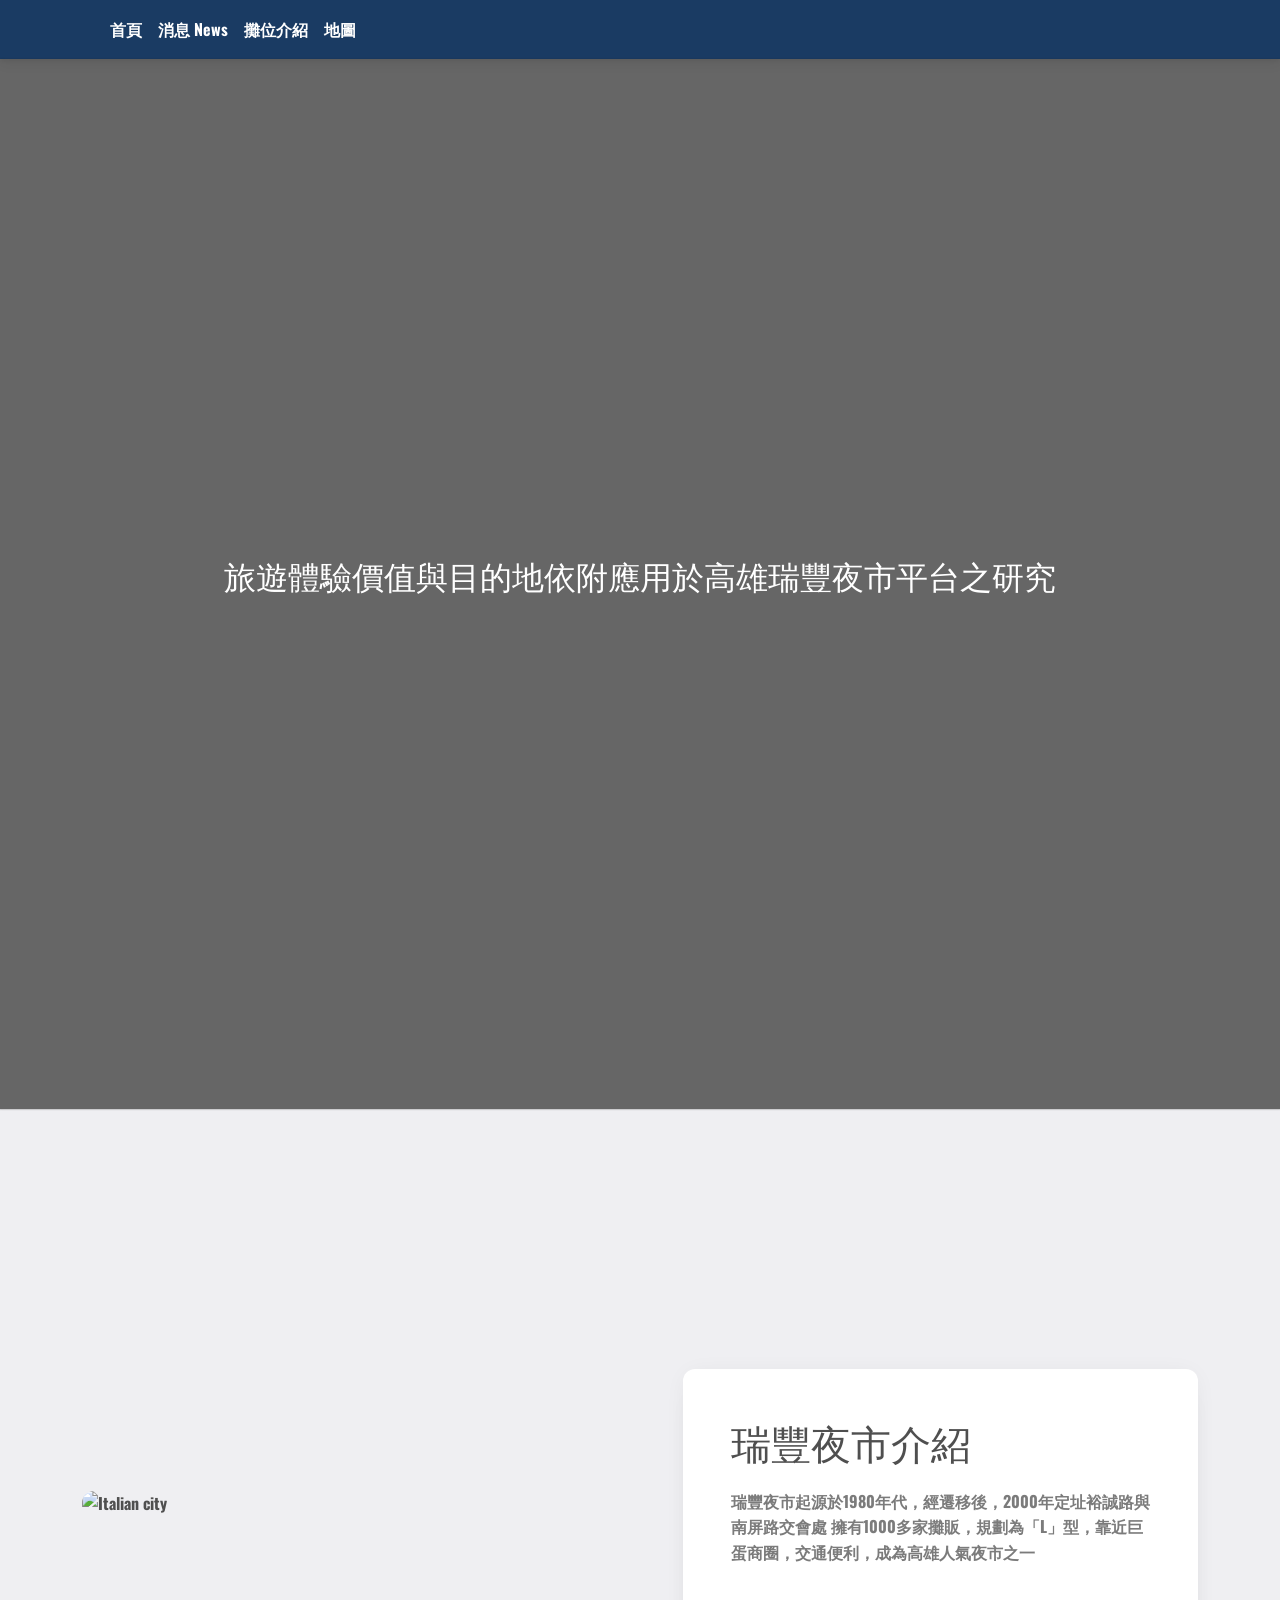
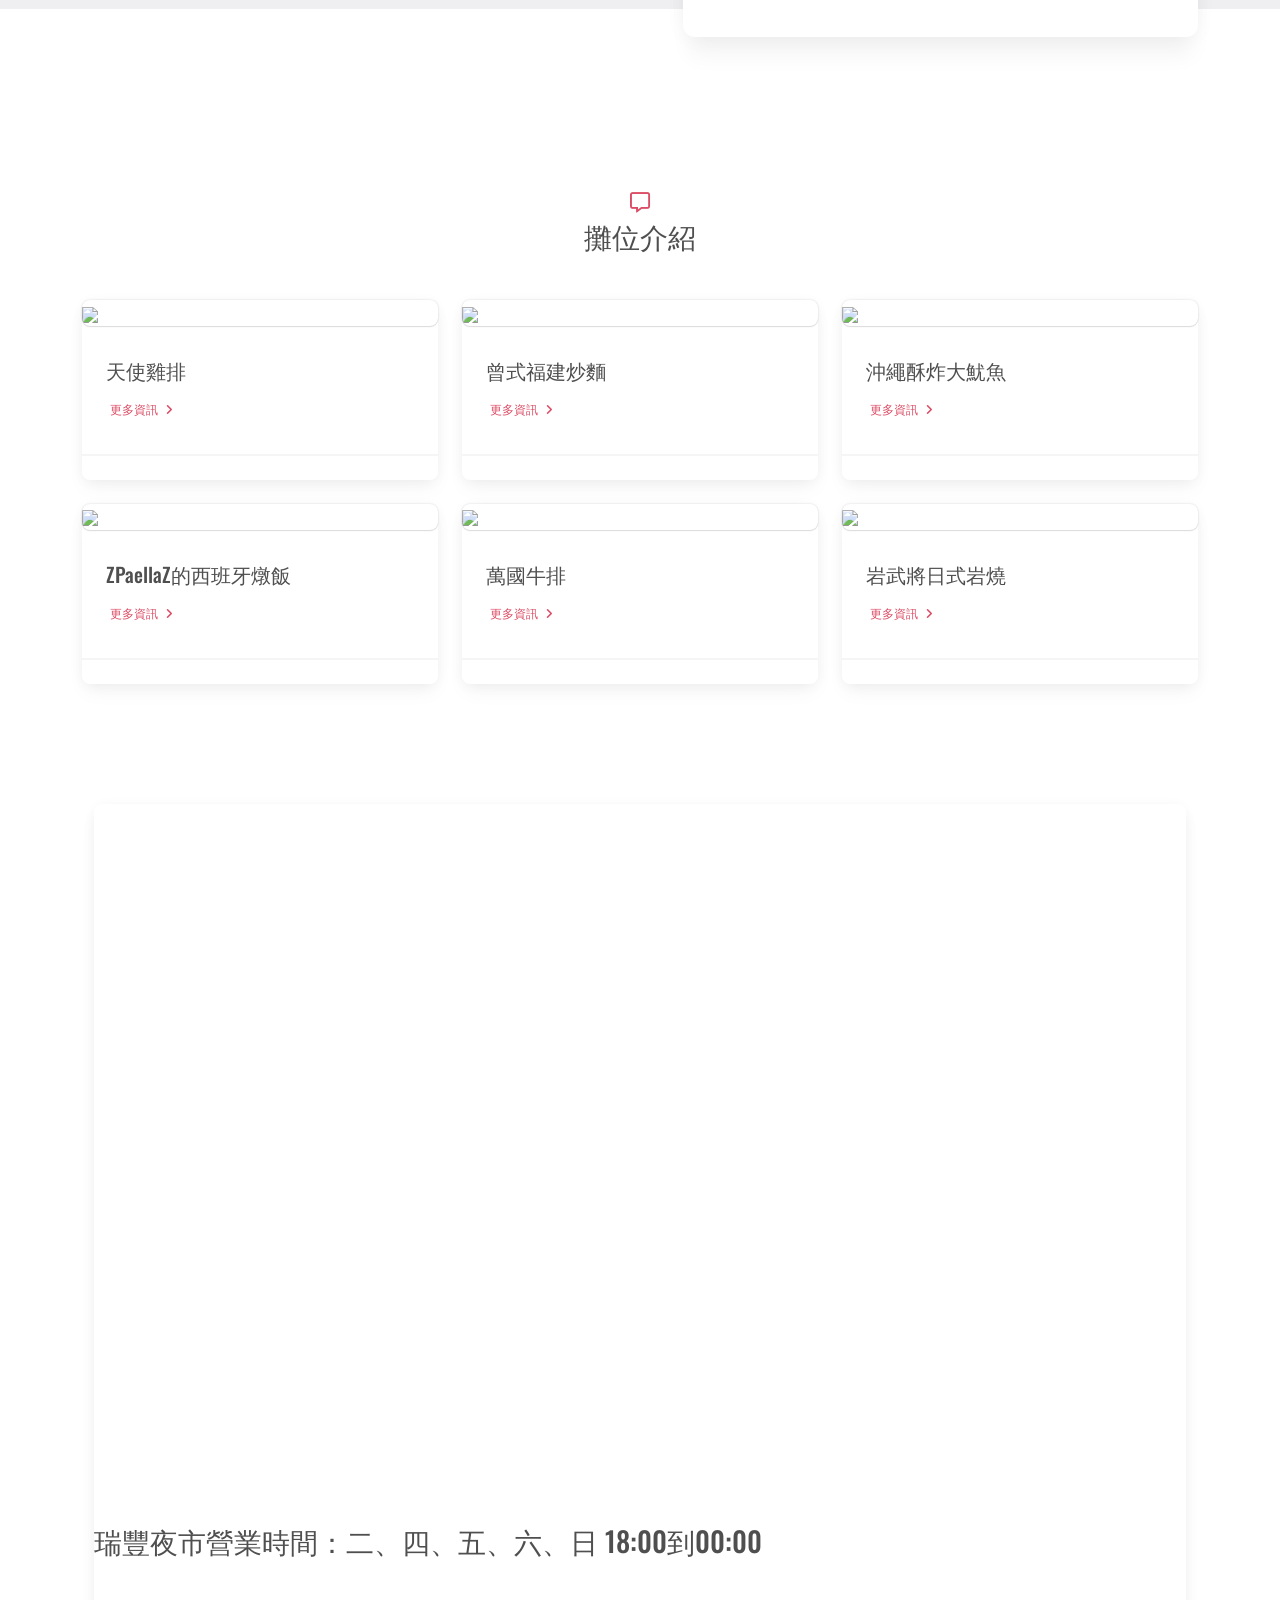
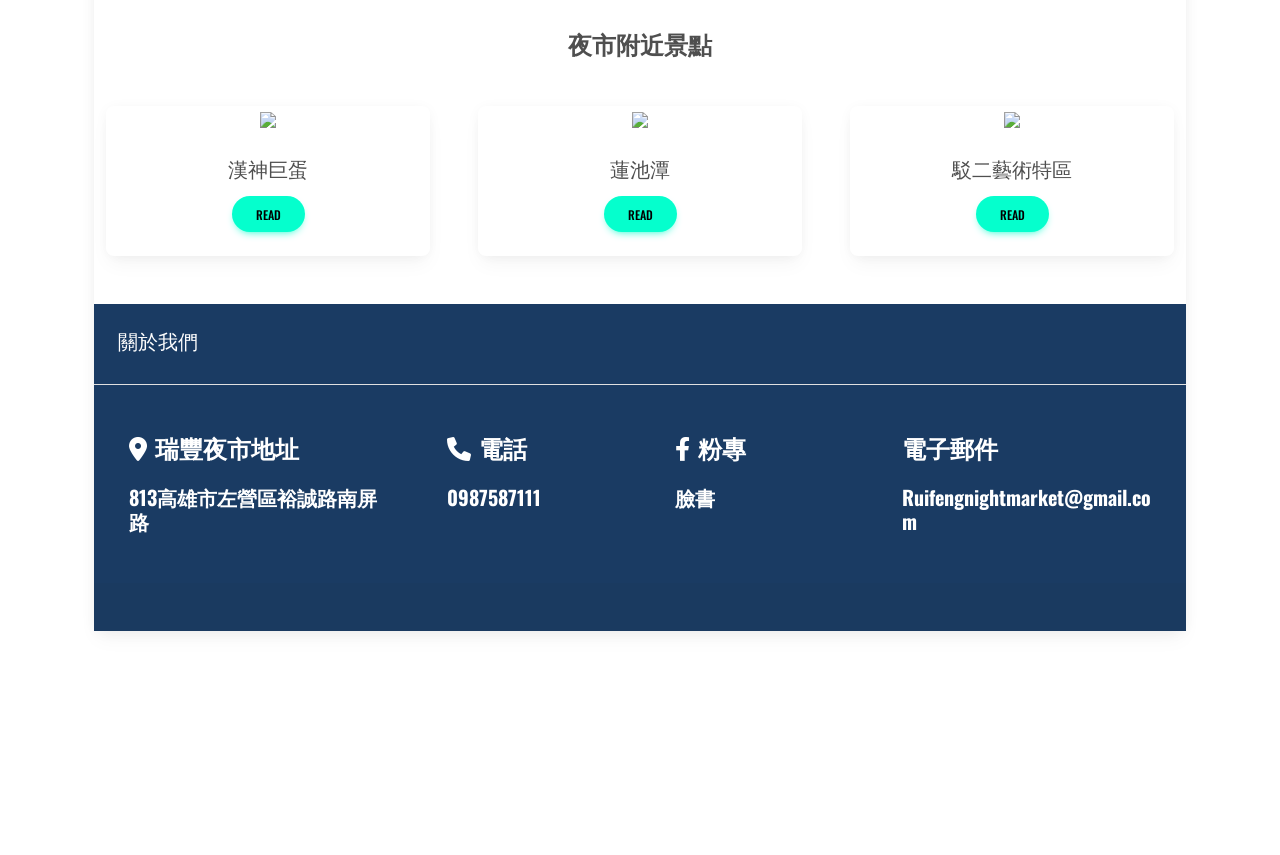
==== index.html @ 930f2837 "111" ====
<!DOCTYPE html>
<html lang="en">
  <head>
    <meta charset="UTF-8" />
    <meta name="viewport" content="width=device-width, initial-scale=1, shrink-to-fit=no" />
    <meta http-equiv="x-ua-compatible" content="ie=edge" />
    <title>Material Design for Bootstrap</title>
    <!-- MDB icon -->
    <link rel="icon" href="img/mdb-favicon.ico" type="image/x-icon" />
    <!-- Font Awesome -->
    <link
      rel="stylesheet"
      href="https://cdnjs.cloudflare.com/ajax/libs/font-awesome/6.0.0/css/all.min.css"
    />
    <!-- Google Fonts Roboto -->
    <link
      rel="stylesheet"
      href="https://fonts.googleapis.com/css2?family=Roboto:wght@300;400;500;700&display=swap"
    />
    <!-- MDB ESSENTIAL -->
    <link rel="stylesheet" href="src/mdb/scss/mdb.pro.css" />
    <!-- MDB PLUGINS -->
    <link rel="stylesheet" href="plugins/css/all.min.css" />

    <!-- 自訂義 -->
    <link rel="stylesheet" href="./css/style.css" />
    <!-- Custom styles -->
    <style>
      @import url('https://fonts.googleapis.com/css2?family=Lato:ital,wght@0,100;0,300;0,400;0,700;0,900;1,100;1,300;1,400;1,700;1,900&family=Oswald:wght@200..700&display=swap');



body{
          font-family: "Oswald", sans-serif;
           font-weight: 800;
}






    </style>
  </head>

<body>
<!-- Main Navigation -->
<header>
  <!-- Navbar -->
  <nav class="navbar navbar-expand-lg navbar-dark"
       style="background-color:lab(24.1% -0.88 -27.79);">
    <div class="container">

      <!-- Navbar brand -->
      <a class="navbar-brand text-white" target="_blank"
         href="https://mdbootstrap.com/docs/standard/">
        <img src="" height="16" alt="" loading="lazy"
             style="margin-top: -3px" />
      </a>

      <!-- Toggle button -->
      <button class="navbar-toggler" type="button"
              data-mdb-collapse-init
              data-mdb-target="#navbarExample01"
              aria-controls="navbarExample01"
              aria-expanded="false"
              aria-label="Toggle navigation">
        <i class="fas fa-bars text-white"></i>
      </button>

      <!-- Navbar content -->
      <div class="collapse navbar-collapse" id="navbarExample01">
        <ul class="navbar-nav me-auto mb-2 mb-lg-0">

          <li class="nav-item active">
            <a class="nav-link text-white" aria-current="page" href="#intro">
              首頁
            </a>
          </li>

          <li class="nav-item">
            <a class="nav-link text-white" href="02.html" target="_blank">
              消息 News
            </a>
          </li>

          <li class="nav-item">
            <a class="nav-link text-white" href="01.html" target="_blank">
              攤位介紹
            </a>
          </li>

          <li class="nav-item">
            <a class="nav-link text-white"
               href="https://www.google.com/maps?q=瑞豐夜市"
               target="_blank">
              地圖
            </a>
          </li>

        </ul>
      </div>
    </div>
  </nav>
</header>



    <!-- Background image -->
    <div id="intro" class="bg-image shadow-1-strong" style="
                background-image: url(https://mydelicious.com.tw/wp-content/uploads/2024/03/PXL_20240308_092742496.MP_.jpg);
                height: 1050px;
                ">
      <div class="mask text-white" style="background-color: rgba(0, 0, 0, 0.6)">
        <div class="
                    container
                    d-flex
                    align-items-center
                    justify-content-center
                    text-center
                    h-100
                    ">
          <div class="text-white">
            <h2 class="mb-3">旅遊體驗價值與目的地依附應用於高雄瑞豐夜市平台之研究</h>
          </div>
        </div>
      </div>
    </div>
    <!-- Background image -->
  </header>
  <!--Main Navigation-->


  <!--Section: Design Block-->
  <section class="mb-8">
    <style>
      .cascading-left {
        margin-left: -50px;
      }

      @media (max-width: 991.98px) {
        .cascading-left {
          margin-left: 0;
        }
      }

      .custom-height {
        height: 500px;
      }

      @media (max-width: 500px) {
        .custom-height {
          height: 650px;
        }
      }

      .custom-mt {
        margin-top: -240px;
      }

      @media (max-width: 500px) {
        .custom-mt {
          margin-top: -420px;
        }
      }
    </style>
    <div class="custom-height" style="background-color: #efeff2;">

    </div>
    <div class="container custom-mt">
      <div class="row g-0 align-items-center">
        <div class="col-lg-7 mb-4 mb-lg-0">
          <img src="https://i.epochtimes.com/assets/uploads/2022/01/id13536586-536099-450x300.jpg" class="w-100 rounded-6" alt="Italian city" />
        </div>
        <div class="col-lg-5">
          <div class="card cascading-left rounded-6 shadow-5">
            <div class="card-body px-4 p-4 p-md-5 p-lg-4 p-xl-5">
              <h1 class="mb-4">瑞豐夜市介紹</h1>
              <p class="text-muted mb-4">瑞豐夜市起源於1980年代，經遷移後，2000年定址裕誠路與南屏路交會處
                擁有1000多家攤販，規劃為「L」型，靠近巨蛋商圈，交通便利，成為高雄人氣夜市之一 <span class="d-none d-xl-inline"></span></p>
















































    </section>

    <div class="container pt-5">

      <section class="mt-4 mb-4">

        <div class="text-center">
          <i class="far fa-comment-alt fa-lg mb-3 text-danger"></i>
          <h3 class="mb-5">攤位介紹</h3>
        </div>

        <div class="row">
          <div class="col-md-12 col-lg-4 mb-4">
            <div class="card">
              <div class="bg-image hover-zoom shadow-1-strong rounded-5">
                <img src="https://iam.marieclaire.com.tw/m800c533h100b0webp100/assets/mc/202509/68D6C5E86FB1D1758905832.png" class="img-fluid" />
                <a href="#!">
                  <div class="mask" style="background-color: rgba(251, 251, 251, 0.15)"></div>
                </a>
              </div>
              <div class="card-body">
                <h5 class="card-title pt-2">天使雞排</h5>
                <a href="#!" class="btn btn-link link-danger mb-1 px-1" data-mdb-ripple-init>更多資訊<i
                    class="fas fa-angle-right ms-2"></i></a>
              </div>
              <div class="card-footer text-muted"></div>
            </div>
          </div>
          <div class="col-md-6 col-lg-4 mb-4">
            <div class="card">
              <div class="bg-image hover-zoom shadow-1-strong rounded-5">
                <img src="https://images.vocus.cc/52e21301-4e1d-4f60-b6b2-8f98913340b8.jpg" class="img-fluid" />
                <a href="#!">
                  <div class="mask" style="background-color: rgba(251, 251, 251, 0.15)"></div>
                </a>
              </div>
              <div class="card-body">
                <h5 class="card-title pt-2">曾式福建炒麵</h5>
                <a href="#!" class="btn btn-link link-danger mb-1 px-1" data-mdb-ripple-init>更多資訊<i
                    class="fas fa-angle-right ms-2"></i></a>
              </div>
              <div class="card-footer text-muted"></div>
            </div>
          </div>
          <div class="col-md-6 col-lg-4 mb-4">
            <div class="card">
              <div class="bg-image hover-zoom shadow-1-strong rounded-5">
                <img src="https://iam.marieclaire.com.tw/m800c533h100b0webp100/assets/mc/202509/68D6C66D177BB1758905965.png" class="img-fluid" />
                <a href="#!">
                  <div class="mask" style="background-color: rgba(251, 251, 251, 0.15)"></div>
                </a>
              </div>
              <div class="card-body">
                <h5 class="card-title pt-2">沖繩酥炸大魷魚</h5>
                <a href="#!" class="btn btn-link link-danger mb-1 px-1" data-mdb-ripple-init>更多資訊<i
                    class="fas fa-angle-right ms-2"></i></a>
              </div>
              <div class="card-footer text-muted"></div>
            </div>
          </div>
        </div>

        <div class="row">
          <div class="col-md-12 col-lg-4 mb-4">
            <div class="card">
              <div class="bg-image hover-zoom shadow-1-strong rounded-5">
                <img src="https://bobbyfun.tw/wp-content/uploads/pixnet/99ef028fe99df3ee64bad0f3f2750603.jpg" class="img-fluid" />
                <a href="#!">
                  <div class="mask" style="background-color: rgba(251, 251, 251, 0.15)"></div>
                </a>
              </div>
              <div class="card-body">
                <h5 class="card-title pt-2">ZPaellaZ的西班牙燉飯</h5>
                <a href="#!" class="btn btn-link link-danger mb-1 px-1" data-mdb-ripple-init>更多資訊<i
                    class="fas fa-angle-right ms-2"></i></a>
              </div>
              <div class="card-footer text-muted"></div>
            </div>
          </div>
          <div class="col-md-6 col-lg-4 mb-4">
            <div class="card">
              <div class="bg-image hover-zoom shadow-1-strong rounded-5">
                <img src="https://www.daisyyohoho.com/wp-content/uploads/2021/03/refongpart2-9.jpg" class="img-fluid" />
                <a href="#!">
                  <div class="mask" style="background-color: rgba(251, 251, 251, 0.15)"></div>
                </a>
              </div>
              <div class="card-body">
                <h5 class="card-title pt-2">萬國牛排</h5>
                <a href="#!" class="btn btn-link link-danger mb-1 px-1" data-mdb-ripple-init>更多資訊<i
                    class="fas fa-angle-right ms-2"></i></a>
              </div>
              <div class="card-footer text-muted"></div>
            </div>
          </div>
          <div class="col-md-6 col-lg-4 mb-4">
            <div class="card">
              <div class="bg-image hover-zoom shadow-1-strong rounded-5">
                <img src="https://bobbyfun.tw/wp-content/uploads/pixnet/c8d81416d482cc57140de3197b6ccaf5.jpg" class="img-fluid" />
                <a href="#!">
                  <div class="mask" style="background-color: rgba(251, 251, 251, 0.15)"></div>
                </a>
              </div>
              <div class="card-body">
                <h5 class="card-title pt-2">岩武將日式岩燒</h5>
                <a href="#!" class="btn btn-link link-danger mb-1 px-1" data-mdb-ripple-init>更多資訊<i
                    class="fas fa-angle-right ms-2"></i></a>
              </div>
              <div class="card-footer text-muted"></div>
            </div>
          </div>
        </div>








<!-- 定位 -->

<div class="container my-5 py-5">

  <section class="mb-10">
    <style>
      /* 地圖高度改成專業版 */
      .map-container-2 {
        height: 80vh;
      }

      .map-container-2 iframe {
        width: 100%;
        height: 100%;
        border: 0;
      }

      .rounded-t-5 {
        border-radius: 0.5rem;
      }
    </style>

    <div class="card mb-3">
      <div class="row g-0">

        <!-- 地圖改成整排 -->
        <div class="col-12">
          <div class="map-container-2">
            <iframe src="https://maps.google.com/maps?q=22.66625,120.29937&t=&z=17&ie=UTF8&iwloc=&output=embed"
              allowfullscreen>
            </iframe>
          </div>
        </div>

        <!-- 下方資訊 -->





      <h3 class="mb-4">瑞豐夜市營業時間：二、四、五、六、日 18:00到00:00</h3>


<!-- 定位 -->


















  <!--Main layout-->
<main class="my-5">
  <div class="container">
    <!--Section: Posts-->
    <section class="text-center">
      <h4 class="mb-5"><strong>夜市附近景點</strong></h4>


      <div class="row g-4 g-lg-5">
        <div class="col-lg-4 col-md-12">
          <div class="card">
            <div
                 class="bg-image hover-overlay" data-mdb-ripple-init
                 data-mdb-ripple-color="light"
                 >
              <img
                   src="https://cdn-ckfinder.leju.com.tw/files/%E9%91%AB%E5%B7%A8%E8%9B%8B2-591-%E4%B8%8A%E6%9E%B6-210208_%E7%92%B0%E8%A6%96%E5%9C%96-1.jpg"
                   class="img-fluid"
                   />
              <a href="#!">
                <div
                     class="mask"
                     style="background-color: rgba(251, 251, 251, 0.15)"
                     ></div>
              </a>
            </div>
            <div class="card-body">
              <h5 class="card-title">漢神巨蛋</h5>
              <p class="card-text">

              </p>
              <a href="#!" class="btn btn-primary btn-rounded" data-mdb-ripple-init>Read</a>
            </div>
          </div>
        </div>

        <div class="col-lg-4 col-md-6">
          <div class="card">
            <div
                 class="bg-image hover-overlay" data-mdb-ripple-init
                 data-mdb-ripple-color="light"
                 >
              <img
                   src="https://upload.wikimedia.org/wikipedia/commons/8/83/Lotus_Pond%2C_Kaohsiung.jpg"
                   class="img-fluid"
                   />
              <a href="#!">
                <div
                     class="mask"
                     style="background-color: rgba(251, 251, 251, 0.15)"
                     ></div>
              </a>
            </div>
            <div class="card-body">
              <h5 class="card-title">蓮池潭</h5>
              <p class="card-text">

              </p>
              <a href="#!" class="btn btn-primary btn-rounded" data-mdb-ripple-init>Read</a>
            </div>
          </div>
        </div>

        <div class="col-lg-4 col-md-6">
          <div class="card">
            <div
                 class="bg-image hover-overlay" data-mdb-ripple-init
                 data-mdb-ripple-color="light"
                 >
              <img
                   src="https://khh.travel/content/images/Attractions/55815/640x480_attractions-image-pc5_5sgz1ukobpnm-phu0a.jpg"
                   class="img-fluid"
                   />
              <a href="#!">
                <div
                     class="mask"
                     style="background-color: rgba(251, 251, 251, 0.15)"
                     ></div>
              </a>
            </div>
            <div class="card-body">
              <h5 class="card-title">駁二藝術特區</h5>
              <p class="card-text">

              </p>
              <a href="#!" class="btn btn-primary btn-rounded" data-mdb-ripple-init>Read</a>
            </div>
          </div>

      </div>
    </section>
    <!--Section: Posts-->
  </div>
</main>
<!--Main layout-->


















  <!-- Footer -->
  <footer class="text-center text-lg-start text-muted" style="background-color: lab(24.1% -0.88 -27.79)">
    <!-- Section: Social media -->
    <section class="
                    d-flex
                    justify-content-center justify-content-lg-between
                    p-4
                    border-bottom
                    container
                    ">
      <!-- Left -->
      <div class="text-white me-5 d-none d-lg-block">
        <span><h5>關於我們</h5></span>
      </div>
      <!-- Left -->

      <!-- Right -->

      <!-- Right -->
    </section>
    <!-- Section: Social media -->

    <!-- Section: Links  -->
    <section class="">
      <div class="container text-center text-md-start mt-5">
        <!-- Grid row -->
        <div class="row mt-3">
          <!-- Grid column -->
          <div class="col-md-3 col-lg-4 col-xl-3 mx-auto mb-4">
            <!-- Content -->
            <h4 class="text-white fw-bold mb-4">
              <i class="fas fa-location-dot me-2"></i>瑞豐夜市地址
            </h4>
           <h5 class="text-white fw-bold mb-4">813高雄市左營區裕誠路南屏路</h5>
          </div>
          <!-- Grid column -->

          <!-- Grid column -->
          <div class="col-md-2 col-lg-2 col-xl-2 mx-auto mb-4">
            <!-- Links -->
            <h4 class="text-white fw-bold mb-4">
              <i class="fas fa-phone me-2"></i>電話</h4>
              <h5 class="text-white fw-bold mb-4">0987587111</h5>

          </div>
          <!-- Grid column -->

          <!-- Grid column -->
          <div class="col-md-3 col-lg-2 col-xl-2 mx-auto mb-4">
            <!-- Links -->
            <h4 class="text-white fw-bold mb-4">
              <i class="fab fa-facebook-f me-2"></i>粉專</h4>
            <div>
              <a href="https://www.facebook.com/rfoodie2.0" class="me-4 text-white">
              <h5 class="text-white fw-bold mb-4">臉書</h5>
              </a>
            </div>

          </div>
          <!-- Grid column -->

          <!-- Grid column -->
          <div class="col-md-4 col-lg-3 col-xl-3 mx-auto mb-md-0 mb-4">
            <!-- Links -->
            <h4 class="text-white fw-bold mb-4">電子郵件</h4>
            <h5 class="text-white fw-bold mb-4">Ruifengnightmarket@gmail.com</h5>
          </div>
          <!-- Grid column -->
        </div>
        <!-- Grid row -->
      </div>
    </section>
    <!-- Section: Links  -->

    <!-- Copyright -->
    <div class="text-center p-4" style="background-color: hsla(0, 0%, 17%, 0.04)">

      <a class="text-reset fw-bold" href="https://mdbootstrap.com/"></a>
    </div>
    <!-- Copyright -->
  </footer>
  <!-- Footer -->






































































































































































</body>
  <!-- MDB ESSENTIAL -->
  <script type="text/javascript" src="js/mdb.umd.min.js"></script>
  <!-- MDB PLUGINS -->
  <script type="text/javascript" src="plugins/js/all.min.js"></script>
  <!-- Custom scripts -->
  <script type="text/javascript"></script>
</html>
---- plugins/css/all.min.css ----
.calendar{--mdb-calendar-btn-tools-color: var(--mdb-body-color);--mdb-calendar-hover-btn-tools-color: var(--mdb-highlight-bg-color);--mdb-calendar-disabled-day-number-color: rgba(var(--mdb-body-color-rgb), 0.5);--mdb-calendar-current-day-bg: #3b71ca;--mdb-calendar-current-day-color: #fff;--mdb-calendar-short-event-color: var(--mdb-body-color);--mdb-calendar-table-list-heading-bg: var(--mdb-secondary-bg);--mdb-calendar-table-border-color: var(--mdb-border-color);--mdb-calendar-hover-table-cell-bg: var(--mdb-highlight-bg-color);font-size:.9rem}.calendar .calendar-tools{display:flex;justify-content:space-between;margin-bottom:20px}.calendar .calendar-tools .calendar-heading{font-size:1.4rem;font-weight:bold}@media(max-width: 992px){.calendar .calendar-tools{flex-direction:column}.calendar .calendar-tools .calendar-heading{text-align:center;order:-1}.calendar .calendar-tools>.btn-group{transform:scale(0.9)}}.calendar .calendar-tools .select-wrapper{width:100px;margin-right:20px}.calendar .calendar-tools .btn-link{color:var(--mdb-calendar-btn-tools-color)}.calendar .calendar-tools .btn-link:hover{background-color:var(--mdb-calendar-hover-btn-tools-color)}.calendar table{table-layout:fixed;border-collapse:separate;border-spacing:0;border-radius:4px;width:100%;border:1px solid var(--mdb-calendar-table-border-color)}.calendar table th{text-align:center;border-bottom:1px solid var(--mdb-calendar-table-border-color);border-right:1px solid var(--mdb-calendar-table-border-color);font-weight:500}.calendar table th .day-field{width:30px;height:30px;display:flex;justify-content:center;align-items:center;margin:8px auto;border-radius:50%;font-size:1.3rem}.calendar table th.today .day-field{color:var(--mdb-calendar-current-day-color);background-color:var(--mdb-calendar-current-day-bg)}.calendar table .long-event-row{height:100px}.calendar table td{position:relative;vertical-align:top;border-bottom:1px solid var(--mdb-calendar-table-border-color);border-right:1px solid var(--mdb-calendar-table-border-color)}.calendar table td:hover,.calendar table td:active,.calendar table td.active{background-color:var(--mdb-calendar-hover-table-cell-bg)}.calendar table td.dragenter{border:2px dashed #000}.calendar table td.disabled .day-field-wrapper .day-field{color:var(--mdb-calendar-disabled-day-number-color)}.calendar table td .day-field-wrapper{position:absolute;display:flex;justify-content:center;left:0;top:5px;width:100%;pointer-events:none}.calendar table td .day-field-wrapper .day-field{width:20px;height:20px;display:flex;justify-content:center;align-items:center;border-radius:50%;font-size:.7rem}.calendar table td .day-field-wrapper .day-field::selection{background-color:rgba(0,0,0,0)}.calendar table td.today .day-field-wrapper .day-field{color:var(--mdb-calendar-current-day-color);background-color:var(--mdb-calendar-current-day-bg)}.calendar table tr:last-child>td,.calendar table tr:last-child>th.hour-field{border-bottom:none}.calendar table tr th:last-child,.calendar table tr td:last-child{border-right:none}.calendar table.month td{padding-top:30px;height:100px}.calendar table.week .weekday-field{padding-top:5px}.calendar table.week .day-field{margin:5px auto;margin-top:0}.calendar table.list th{text-align:left;padding:5px 10px;background-color:var(--mdb-calendar-table-list-heading-bg)}.calendar table.list td{padding:5px 10px;cursor:pointer}.calendar table.list td.td-readonly{cursor:default}.calendar table.list td.td-blur{opacity:.5}.calendar table .events-wrapper{display:flex;flex-wrap:wrap;width:calc(100% + 3px);margin-left:-1px}.calendar table .event{padding:1px 5px;background-color:#cfe0fc;color:#0a47a9;font-size:.7rem;font-weight:700;width:100%;margin-bottom:2px;margin-left:4px;white-space:nowrap;text-overflow:ellipsis;overflow:hidden;border-top-left-radius:4px;border-bottom-left-radius:4px;cursor:pointer;transition:opacity .2s}.calendar table .event.event-readonly{cursor:default}.calendar table .event.event-blur{opacity:.5}.calendar table .event.event-long{margin-left:0;border-radius:0}.calendar table .event.event-end{margin-right:5px;border-top-right-radius:4px;border-bottom-right-radius:4px}.calendar table .event::selection{background-color:rgba(0,0,0,0)}.calendar table .event.event-short{background-color:rgba(0,0,0,0);color:var(--mdb-calendar-short-event-color)}.calendar table .event.active{opacity:.6}.calendar table .event.dragging{opacity:.1}.calendar table .event .event-circle{pointer-events:none}.calendar table .fake-event{padding:1px 5px;font-size:.7rem;width:100%;margin-bottom:2px;visibility:hidden}.calendar table .hour-field{font-weight:400}.calendar table .hour-field::selection{background-color:rgba(0,0,0,0)}.color-dropdown-menu{min-width:auto;width:92px}.color-dropdown-menu.show,.color-dropdown-menu.animation{display:flex;flex-wrap:wrap}.color-dropdown-menu>li i{pointer-events:none}.color-dropdown-menu>li:first-child,.color-dropdown-menu>li:first-child .dropdown-item{border-radius:0;border-top-left-radius:.5rem}.color-dropdown-menu>li:nth-child(2) .dropdown-item{border-radius:0;border-top-right-radius:.5rem !important}.color-dropdown-menu>li:nth-last-child(1) .dropdown-item{border-radius:0;border-bottom-left-radius:.5rem !important}.was-validated .form-outline .form-control.calendar-invalid-input{margin-bottom:0;border-color:#00b74a}.was-validated .form-outline .form-control.calendar-invalid-input~.form-notch .form-notch-leading,.was-validated .form-outline .form-control.calendar-invalid-input~.form-notch .form-notch-middle,.was-validated .form-outline .form-control.calendar-invalid-input~.form-notch .form-notch-trailing{border-color:#00b74a}.was-validated .form-outline .form-control.calendar-invalid-input~.form-label{color:#00b74a}.was-validated .form-outline .form-control.calendar-invalid-input{margin-bottom:0;border-color:#f93154}.was-validated .form-outline .form-control.calendar-invalid-input~.form-notch .form-notch-leading,.was-validated .form-outline .form-control.calendar-invalid-input~.form-notch .form-notch-middle,.was-validated .form-outline .form-control.calendar-invalid-input~.form-notch .form-notch-trailing{border-color:#f93154}.was-validated .form-outline .form-control.calendar-invalid-input~.form-label{color:#f93154}/*# sourceMappingURL=calendar.min.css.map */
.captcha iframe{color-scheme:none}/*# sourceMappingURL=captcha.min.css.map */
.color-picker{--mdb-color-picker-btn-color: var(--mdb-body-color);--mdb-color-picker-btn-hover-bg: var(--mdb-highlight-bg-color);--mdb-color-picker-box-shadow-color-rgb: var(--mdb-box-shadow-color-rgb)}.color-picker .color-picker-color-dot-wrapper{background:repeating-conic-gradient(#e0e0e0 0deg 25%, white 0deg 50%);background-size:.9rem .9rem;border-radius:100%;height:2rem;width:2rem}.color-picker .color-picker-color-dot{display:inline-table;border-radius:100%;height:inherit;width:inherit}.color-picker .color-picker-canvas-dot{height:1rem;width:1rem;position:absolute;background:rgba(0,0,0,0);border-radius:100%;box-shadow:0 0 0 2px #fff,inset 0 0 0 1px rgba(var(--mdb-color-picker-box-shadow-color-rgb), 0.4);user-select:none;pointer-events:none}.color-picker .color-picker-canvas-wrapper{position:relative;background:repeating-conic-gradient(#e0e0e0 0deg 25%, white 0deg 50%);background-size:.9rem .9rem}.color-picker .color-picker-canvas-wrapper canvas{display:block}.color-picker .color-picker-swatches .color-picker-swatches-color{height:20px;width:100%;border-radius:.2rem;cursor:pointer}.color-picker .color-picker-swatches{overflow-y:auto;overflow-x:hidden}.color-picker #hueRange::-webkit-slider-runnable-track{background:linear-gradient(90deg, red, #ff0 16.66%, #0f0 33.33%, #0ff 50%, #00f 66.66%, #f0f 83.33%, red)}.color-picker #hueRange::-moz-range-track{background:linear-gradient(90deg, red, #ff0 16.66%, #0f0 33.33%, #0ff 50%, #00f 66.66%, #f0f 83.33%, red)}.color-picker #alphaRange::-webkit-slider-runnable-track{background:var(--track-background, #ddd)}.color-picker #alphaRange::-moz-range-track{background:var(--track-background, #ddd)}.color-picker .color-picker-range-alpha{height:.25rem;background:repeating-conic-gradient(#e0e0e0 0deg 25%, white 0deg 50%);background-size:.2rem .2rem}.color-picker .color-picker-range-alpha input{position:relative;top:-10px}.color-picker .color-picker-color-inputs-wrapper input{padding-left:.24rem;padding-right:.24rem;background-color:cmyk(0%, 51%, 51%, 34%)}.color-picker .color-picker-next-format-button,.color-picker .color-picker-previous-format-button,.color-picker .color-picker-copy-button{color:var(--mdb-color-picker-btn-color)}.color-picker .color-picker-next-format-button:hover,.color-picker .color-picker-previous-format-button:hover,.color-picker .color-picker-copy-button:hover{background-color:var(--mdb-color-picker-btn-hover-bg)}/*# sourceMappingURL=color-picker.min.css.map */
.countdown{font-size:4rem;line-height:1;display:flex;align-content:flex-start}.countdown-horizontal{flex-direction:row;justify-content:center}.countdown-vertical{flex-direction:column;justify-content:flex-start;align-items:flex-start}.countdown-unit{display:flex;padding-left:.5rem;width:100%}.countdown-unit-horizontal{flex-direction:row;justify-content:start;align-items:center}.countdown-unit-vertical{flex-direction:column;justify-content:start;align-items:center}.countdown-unit-vertical>span[data-mdb-countdown-label]{font-size:1rem;text-transform:capitalize;width:100%;text-align:center;padding:5px}.countdown-unit-separator{line-height:.9;padding-left:.5rem}/*# sourceMappingURL=countdown.min.css.map */
.sortable-slide-animation{transition:transform .2s}.sortable-item-dragging{pointer-events:none}.cursor-drag{cursor:move}.draggable-element{user-select:none;transition:box-shadow .5s;position:relative}.draggable-cursor-grab{cursor:grab}.dragging{cursor:move;position:relative;z-index:9000 !important}.draggable-disabled{cursor:default}.draggable-return-animate{transition:transform .35s;position:relative;z-index:9000 !important}/*# sourceMappingURL=drag-and-drop.min.css.map */
.ecommerce-gallery .lightbox{position:relative;overflow:hidden}.ecommerce-gallery .lightbox img{height:450px;object-fit:contain}@media(max-width: 768px){.ecommerce-gallery .lightbox img{height:150px}}.ecommerce-gallery .lightbox img.animating{position:absolute;left:0;top:0;z-index:-1;width:100%}.ecommerce-gallery img:not(.ecommerce-disabled):not(.ecommerce-gallery-main-img){cursor:zoom-in;border-bottom:2px solid rgba(0,0,0,0)}.ecommerce-gallery img:not(.ecommerce-disabled):not(.ecommerce-gallery-main-img).active{border-color:orange}.ecommerce-gallery .ecommerce-gallery-main-img{display:none;transition:all .3s;transform-origin:center center}.ecommerce-gallery .ecommerce-gallery-main-img.active{display:block;transition:none}@media(max-width: 768px){.ecommerce-gallery .multi-carousel:not(.vertical) .multi-carousel-inner .multi-carousel-item img{max-height:50px}}.ecommerce-gallery.vertical .lightbox{height:100%;display:flex;justify-content:center;align-items:center}.ecommerce-gallery.vertical .lightbox img{height:350px}@media(max-width: 768px){.ecommerce-gallery.vertical .lightbox img{height:100px}}@media(max-width: 768px){.ecommerce-gallery.vertical .multi-carousel.vertical{height:100px}}/*# sourceMappingURL=ecommerce-gallery.min.css.map */
.file-upload-wrapper{width:100%}.file-upload{position:relative;width:100%;min-height:200px}.file-upload:not(.has-error):hover .file-upload-mask{opacity:.06}.file-upload-input.has-multiple~.file-upload-previews .file-upload-preview:hover .file-upload-preview-details{opacity:1}.file-upload:hover .file-upload-input:not(.has-multiple)~.file-upload-previews .file-upload-preview-details{opacity:1}.file-upload.has-error:hover .file-upload-errors{opacity:1}.file-upload.has-error .file-upload-errors{display:flex}.file-upload.disabled{pointer-events:none}.file-upload.disabled .file-upload-message{opacity:.5;text-decoration:line-through}.file-upload-message{position:absolute;width:100%;height:100%;top:0;left:0;display:flex;justify-content:center;align-items:center;flex-direction:column}.file-upload-cloud-icon{font-size:2.2rem}.file-upload-main-error{font-weight:bold;margin:0}.file-upload-input{z-index:1;width:100%;height:100%;position:absolute;top:0;left:0;opacity:0;cursor:pointer}.file-upload-input.has-multiple{z-index:unset}.file-upload-mask{pointer-events:none;position:absolute;top:0;left:0;height:100%;width:100%;opacity:0;background-color:#000;transition:.2s all}.file-upload-errors{position:absolute;top:0;left:0;display:none;opacity:0;width:100%;height:100%;background:rgba(243,65,65,.8);justify-content:center;flex-direction:column;transition:.2s all}.file-upload-error{color:#fff}.file-upload-previews{display:flex;flex-wrap:wrap;width:100%;height:100%}.file-upload-preview{background-color:var(--mdb-body-bg);cursor:pointer;position:relative;flex-grow:1;flex-basis:0;min-width:25%;max-height:200px}.file-upload-render{width:100%;height:100%}.file-upload-file-icon{font-size:80px;top:50%;left:50%;-webkit-transform:translate(-50%, -50%);-ms-transform:translate(-50%, -50%);transform:translate(-50%, -50%);position:absolute;color:#777}.file-upload-extension{position:absolute;top:50%;left:50%;-webkit-transform:translate(-50%, -50%);-ms-transform:translate(-50%, -50%);transform:translate(-50%, -50%);margin-top:10px;text-transform:uppercase;font-weight:900;letter-spacing:-0.03em;font-size:1rem;color:#fff;width:42px;white-space:nowrap;overflow:hidden;-o-text-overflow:ellipsis;text-overflow:ellipsis}.file-upload-preview-img{width:100%;height:100%;object-fit:cover}.file-upload-preview-details{position:absolute;width:100%;height:100%;top:0;left:0;color:rgba(255,255,255,.959);background:rgba(0,0,0,.7);display:flex;justify-content:center;flex-direction:column;display:flex;opacity:0;transition:.2s all}.file-upload-remove-file-btn{position:absolute;right:15px;top:10px;z-index:3}.file-upload-details-container{height:100%;display:flex;align-items:center;justify-content:center}.file-uplod-preview-details-inner{width:100%;text-align:center}/*# sourceMappingURL=file-upload.min.css.map */
.mention-dropdown-container{--mdb-mention-dropdown-bg: var(--mdb-surface-bg);--mdb-mention-item-color: var(--mdb-surface-color);--mdb-mention-no-result-color: var(--mdb-surface-color);--mdb-mention-scrollbar-bg: var(--mdb-scrollbar-thumb-bg);--mdb-mention-item-state-bg: var(--mdb-highlight-bg-color);--mdb-mention-box-shadow-color-rgb: var(--mdb-box-shadow-color-rgb);z-index:1050}.mention-dropdown{overflow-y:auto;background-color:var(--mdb-mention-dropdown-bg);box-shadow:0 2px 5px 0 rgba(var(--mdb-mention-box-shadow-color-rgb), 0.16),0 2px 10px 0 rgba(var(--mdb-mention-box-shadow-color-rgb), 0.12);margin:0;max-width:100%;outline:0;position:relative;transform:scaleY(0.9);opacity:0;transition:all .3s}.mention-dropdown.open{transform:scaleY(1);opacity:1}.mention-dropdown::-webkit-scrollbar{width:4px;height:4px}.mention-dropdown::-webkit-scrollbar-button:start:decrement,.mention-dropdown::-webkit-scrollbar-button:end:increment{display:block;height:0;background-color:rgba(0,0,0,0)}.mention-dropdown::-webkit-scrollbar-track-piece{background-color:rgba(0,0,0,0);border-radius:0;border-bottom-right-radius:4px;border-bottom-left-radius:4px}.mention-dropdown::-webkit-scrollbar-thumb:vertical{height:50px;background-color:var(--mdb-mention-scrollbar-bg);border-radius:4px}.mention-items-list{list-style:none;margin:0;padding:0}.mention-item-container{width:100%}.mention-data-items{display:none}.mention-item{width:100%;height:35px;white-space:nowrap;text-overflow:ellipsis;overflow:hidden;cursor:pointer;display:flex;flex-direction:row;align-items:center;justify-content:space-between;color:var(--mdb-mention-item-color);padding-left:16px;padding-right:16px;font-size:1rem;font-weight:400;background-color:rgba(0,0,0,0);user-select:none}.mention-item:hover,.mention-item:focus,.mention-item.active{background-color:var(--mdb-mention-item-state-bg);cursor:pointer}.mention-item-image{width:30px;height:30px}.mention-no-results{min-height:35px;padding-left:16px;padding-right:16px;display:flex;align-items:center;color:var(--mdb-mention-no-result-color)}/*# sourceMappingURL=mention.min.css.map */
.multi-carousel{position:relative}.multi-carousel .multi-carousel-inner{position:relative;width:100%;overflow:hidden;white-space:nowrap;font-size:0}.multi-carousel .multi-carousel-inner .multi-carousel-item{display:inline-block;width:33.3%;font-size:16px;transition:all .3s ease-out;padding:0 3px}.multi-carousel .multi-carousel-inner .multi-carousel-item img{max-height:200px;object-fit:cover}.multi-carousel.vertical{height:350px}@media(max-width: 768px){.multi-carousel.vertical{height:150px}}.multi-carousel.vertical .multi-carousel-inner{height:100%}.multi-carousel.vertical .multi-carousel-inner .multi-carousel-item{width:100%;padding:2px 0}.multi-carousel.vertical .multi-carousel-inner img{max-height:none}.multi-carousel.vertical .carousel-control-prev{width:100%;height:15%}.multi-carousel.vertical .carousel-control-next{top:auto;width:100%;height:15%}.multi-carousel.vertical .carousel-control-prev span,.multi-carousel.vertical .carousel-control-next span{transform:rotate(90deg)}/*# sourceMappingURL=multi-carousel.min.css.map */
.onboarding-backdrop{position:absolute;display:block;z-index:1075;pointer-events:none}.popover{min-width:320px}.popover:focus{outline:none}/*# sourceMappingURL=onboarding.min.css.map */
.organization-chart-node{--mdb-organization-chart-lines-color: var(--mdb-border-color);border:1px solid var(--mdb-organization-chart-lines-color);padding:1rem;display:inline-block}.organization-chart-node p{margin:0;font-family:"Segoe UI" sans-serif}.organization-chart-node i{cursor:pointer}.organization-card{--mdb-card-bg: var(--mdb-surface-bg);--mdb-card-color: var(--mdb-surface-color);--mdb-card-cap-bg: #3b71ca;--mdb-card-cap-color: #fff;display:inline-block}.organization-card i{cursor:pointer}.organization-card img{width:3rem;border-radius:50%;margin-bottom:.5rem}.organization-chart-icon-clicked{transform:rotate(180deg)}.organization-chart-table{--mdb-organization-chart-lines-color: var(--mdb-border-color)}.organization-chart-table td{text-align:center;vertical-align:top;padding:0 .3rem}.organization-chart-line{height:20px;border-right:1px solid var(--mdb-organization-chart-lines-color);border-top:1px solid var(--mdb-organization-chart-lines-color)}.organization-chart-lines-top div{background:var(--mdb-organization-chart-lines-color);margin:0 auto;height:20px;width:1px;text-align:center}.organization-chart-hide{visibility:hidden}.organization-chart-hide .organization-chart-line{border-color:rgba(0,0,0,0)}/*# sourceMappingURL=organization-chart.min.css.map */
.parallax-slider>img{display:none;opacity:0;transform:scale(0);transition:opacity transform .2s linear}.parallax-slider{z-index:-1}/*# sourceMappingURL=parallax.min.css.map */
.scroll-status{position:sticky;z-index:1020;width:100%;background:#ccc}.scroll-status-progress{width:0}/*# sourceMappingURL=scroll-status.min.css.map */
.table-editor{--mdb-table-editor-color: var(--mdb-body-color);--mdb-table-editor-border-color: var(--mdb-border-color);--mdb-table-editor-striped-color: var(--mdb-body-color);--mdb-table-editor-accent-bg: rgba(var(--mdb-emphasis-color-rgb), 0.02);--mdb-table-editor-hover-color: var(--mdb-body-color);--mdb-table-editor-hover-bg: rgba(var(--mdb-emphasis-color-rgb), 0.025);--mdb-table-editor-muted-color: rgba(var(--mdb-emphasis-color-rgb), 0.55);--mdb-table-editor-active-color: rgba(var(--mdb-emphasis-color-rgb), 0.1);font-size:.9rem;color:var(--mdb-table-editor-color)}.table-editor tr .edit-button,.table-editor tr .delete-button,.table-editor tr .discard-button,.table-editor tr .save-button,.table-editor tr .popconfirm-toggle{padding:0;margin:0;box-shadow:none}.table-editor tr .edit-button:focus,.table-editor tr .edit-button:active,.table-editor tr .delete-button:focus,.table-editor tr .delete-button:active,.table-editor tr .discard-button:focus,.table-editor tr .discard-button:active,.table-editor tr .save-button:focus,.table-editor tr .save-button:active,.table-editor tr .popconfirm-toggle:focus,.table-editor tr .popconfirm-toggle:active{box-shadow:none;color:#1266f1 !important}.table-editor__inner{background-color:inherit}.table-editor table{color:var(--mdb-table-editor-color);background-color:inherit !important;margin-bottom:0;border-color:var(--mdb-table-editor-border-color)}.table-editor table th,.table-editor table td{white-space:nowrap;overflow:hidden;text-overflow:ellipsis;max-width:250px;padding:1rem 1.4rem}.table-editor thead{background-color:inherit}.table-editor thead tr{background-color:inherit;border-bottom:1px solid var(--mdb-table-editor-border-color)}.table-editor thead th{position:relative;border-bottom:none;font-weight:500}.table-editor thead th:hover .table-editor__sort-icon{opacity:1}.table-editor thead .fixed-cell{position:sticky;top:0;z-index:3;box-shadow:var(--mdb-table-editor-border-color) 0px 1px;background-color:inherit}.table-editor tbody{font-weight:300;background-color:inherit}.table-editor tbody .fixed-cell{position:sticky;z-index:1;background-color:inherit}.table-editor tbody tr{background-color:inherit;transition:all .3s ease-in}.table-editor tbody tr:last-child{border-bottom:rgba(0,0,0,0);height:71px}.table-editor tbody tr:focus{outline:none}.table-editor tbody tr.active{background-color:var(--mdb-table-editor-active-color)}.table-editor tbody td:focus{outline:none}.table-editor__loader{width:100%;height:2px;position:relative;overflow:hidden}.table-editor__loader-inner{display:block;height:100%}.table-editor__progress{animation:datatableProgress 3s ease-in-out;animation-fill-mode:both;animation-iteration-count:infinite;width:45%;position:relative;opacity:.5;border-radius:1px;display:block;height:100%}@keyframes datatableProgress{0%{left:-45%}100%{left:100%}}.table-editor__pagination{width:100%;display:flex;justify-content:flex-end;align-items:center;padding:.5rem 0;border-top:1px solid var(--mdb-table-editor-border-color)}.table-editor__pagination-nav{padding:0;font-size:.9rem}.table-editor__pagination-buttons{margin-left:2rem}.table-editor__pagination-button{padding-left:1rem;padding-right:1rem;color:var(--mdb-table-editor-color)}.table-editor__pagination-button:hover,.table-editor__pagination-button:active,.table-editor__pagination-button:focus{background-color:var(--mdb-table-editor-active-color);color:var(--mdb-table-editor-color)}.table-editor__sort-icon{opacity:0;color:var(--mdb-table-editor-muted-color);cursor:pointer;transition-property:opacity,transform;transition-duration:.3s;transition-timing-function:linear;position:absolute;left:.4rem;top:calc(50% - .5rem)}.table-editor__sort-icon.active{opacity:1;color:var(--mdb-table-editor-color)}.table-editor__select-wrapper{display:flex;align-items:center;font-size:.9rem;font-weight:300;padding:0 1rem}.table-editor__select-wrapper .select-input{max-width:70px}.table-editor__select-text{margin:0 1rem}.table-editor.sm th,.table-editor.sm td{padding:.5rem 1.4rem}.table-editor.sm tbody tr:last-child{border-bottom:rgba(0,0,0,0);height:55px}.table-editor.sm .table-editor__pagination{padding:.2rem 0}@media(max-width: 520px){.table-editor .table-editor__pagination{flex-direction:column-reverse}.table-editor .table-editor__pagination-nav{margin:.8rem 0}.table-editor .table-editor__pagination-button{font-size:1rem}.table-editor .table-editor__pagination-buttons{margin:.8rem 0}}.table-editor.bordered th,.table-editor.bordered td{border-width:1px}.table-editor.bordered .table-editor__pagination{border:1px solid var(--mdb-table-editor-border-color)}.table-editor.striped tbody tr:nth-of-type(odd){background-color:var(--mdb-table-editor-accent-bg);color:var(--mdb-table-editor-striped-color)}.table-editor.striped tbody tr:nth-of-type(odd) td{background-color:inherit;color:inherit}.table-editor.hover tbody tr{transition:background-color .2s ease-in !important}.table-editor.hover tbody tr:hover{background-color:var(--mdb-table-editor-hover-bg) !important}.table-editor.hover tbody tr:hover td{background-color:inherit}.table-editor.border-primary{--mdb-table-editor-border-color: #1266f1}.table-editor.border-secondary{--mdb-table-editor-border-color: #b23cfd}.table-editor.border-success{--mdb-table-editor-border-color: #00b74a}.table-editor.border-info{--mdb-table-editor-border-color: #39c0ed}.table-editor.border-warning{--mdb-table-editor-border-color: #ffa900}.table-editor.border-danger{--mdb-table-editor-border-color: #f93154}.table-editor.border-light{--mdb-table-editor-border-color: #fbfbfb}.table-editor.border-dark{--mdb-table-editor-border-color: #262626}.table-editor.border-white{--mdb-table-editor-border-color: #fff}.table-editor.border-black{--mdb-table-editor-border-color: #000}.table-editor.borderless{--mdb-table-editor-border-color: transparent}.table-editor.loading{color:var(--mdb-table-editor-muted-color)}.table-editor.loading th{color:var(--mdb-table-editor-muted-color)}.table-editor.loading .table-editor__sort-icon{display:none}.table-editor.loading .select-wrapper .select-arrow,.table-editor.loading .select-wrapper input{color:var(--mdb-table-editor-muted-color)}.table-editor.loading .select-wrapper .form-outline .form-control:focus~.form-notch .form-notch-leading,.table-editor.loading .select-wrapper .form-notch-trailing{border-color:var(--mdb-table-editor-muted-color) !important}.table-editor.loading .select-wrapper .form-notch-leading,.table-editor.loading .select-wrapper .form-notch-middle,.table-editor.loading .select-wrapper .form-notch-trailing{border-color:var(--mdb-table-editor-muted-color)}.table-editor.edited-table{--mdb-table-editor-color: rgb(161, 161, 161);pointer-events:none}.table-editor.edited-table .edited-row{color:#262626;pointer-events:all}.table-editor.edited-table .edited-row td{padding:.8rem 1.4rem}.table-editor.edited-table .edited-row [data-mdb-field=action_buttons]{padding:1rem 1.4rem}.table-editor.edited-table .edited-row input{font-size:.9rem;line-height:1.5}.table-editor.edited-table .ps__rail-x,.table-editor.edited-table .ps__rail-y{pointer-events:all}/*# sourceMappingURL=table-editor.min.css.map */
.transfer{--mdb-transfer-text-color: var(--mdb-surface-color);--mdb-transfer-container-bg: var(--mdb-surface-bg);--mdb-transfer-divider-color: var(--mdb-divider-color);--mdb-transfer-text-disabled-color: rgba(var(--mdb-surface-color-rgb), 0.5);--mdb-transfer-box-shadow-color-rgb: var(--mdb-box-shadow-color-rgb);width:100%;display:flex;justify-content:center;flex-wrap:wrap;color:var(--mdb-transfer-text-color)}.transfer-arrows-container{display:flex;align-items:center;justify-content:center;flex:0 0 20%}.transfer-arrows-arrow{margin:0 .6rem}.transfer-source-container,.transfer-target-container{box-shadow:0 2px 10px 0 rgba(var(--mdb-transfer-box-shadow-color-rgb), 0.05);display:flex;flex-direction:column;flex:0 0 30%;background-color:var(--mdb-transfer-container-bg)}.transfer-container-header{padding:.6rem;display:flex;align-items:center;justify-content:space-between;border-bottom:var(--mdb-transfer-divider-color) 1px solid}.transfer-header-select-all{margin-right:.4rem}.transfer-body{padding:0;margin:0;height:100%}.transfer-body-item{list-style:none;padding:.4rem .6rem}.transfer-body-item-checkbox{margin-right:.4rem}.transfer-body-item-text-disabled{color:var(--mdb-transfer-text-disabled-color);text-decoration:line-through}.transfer-body-item-checkbox-disabled{pointer-events:none}.transfer-footer{display:flex;justify-content:center;align-items:center;border-top:rgba(160,160,160,.425) 1px solid;padding:.4rem 0}.transfer-footer-current-page{padding:0 .6rem}.transfer-body-no-data{height:100%}.transfer-body-no-data{display:flex;justify-content:center;align-items:center;flex-direction:column;height:100%;width:100%}.transfer-no-data-icon{font-size:2rem}.transfer-search-outline{margin:.4rem .6rem}@media only screen and (max-width: 768px){.transfer-source-container,.transfer-target-container{flex:0 0 80%}.transfer-arrows-container{margin:1.2rem;flex:0 0 80%}}/*# sourceMappingURL=transfer.min.css.map */
.treetable>table{--mdb-table-bg: transparent;border-collapse:collapse}.treetable{--mdb-treetable-icon-color: var(--mdb-body-color)}.treetable tr.hidden td div{max-height:0px;box-sizing:border-box;padding-top:0;padding-bottom:0;overflow:hidden}.treetable tr.hidden td{padding-top:0;padding-bottom:0;border:0}.treetable tr.hidden{border:0}.treetable tr.hidden button{display:none}.treetable tr td{transition:padding-top 1s ease,padding-bottom 1s ease}.treetable tr div{max-height:100px;transition:max-height .6s ease,padding .6s ease}.treetable td i{color:var(--mdb-treetable-icon-color)}/*# sourceMappingURL=treetable.min.css.map */
.treeview{--mdb-treeview-text-color: var(--mdb-body-color);--mdb-treeview-link-color: var(--mdb-body-color);--mdb-treeview-disabled-text-color: rgba(var(--mdb-body-color-rgb), 0.5);--mdb-treeview-bg: var(--mdb-body-bg);--mdb-treeview-line: var(--mdb-border-color);width:100%;background-color:var(--mdb-treeview-bg)}.treeview .active,.treeview .treeview-category{color:var(--mdb-treeview-text-color);padding:0 .4rem 0 .4rem;border-radius:5px}.treeview .treeview-line{border-left:2px solid var(--mdb-treeview-line)}.treeview .non-transitions{-webkit-transition:none !important;-moz-transition:none !important;-o-transition:none !important;transition:none !important}.treeview .treeview-disabled{color:var(--mdb-treeview-disabled-text-color) !important;cursor:not-allowed}.treeview ul{margin-left:.8rem;padding-left:.8rem}.treeview ul ul:not(.collapse):not(.collapsing):not(.show){display:none}.treeview li{list-style-type:none;margin:3px 0 3px 0}.treeview li:last-child{margin-bottom:0}.treeview a{color:var(--mdb-treeview-link-color);display:block}.treeview span[aria-label=toggle] i{transition:.3s;cursor:pointer}.treeview-category:hover{background-color:rgba(59,113,202,.05)}.treeview-primary{--mdb-treeview-active-focus-background-color: rgba(59, 113, 202, 0.05);--mdb-treeview-active-color: #3b71ca}.treeview-primary .active{color:var(--mdb-treeview-active-color) !important;background-color:var(--mdb-treeview-active-focus-background-color)}.treeview-primary li:focus,.treeview-primary a:focus{outline:none;background-color:var(--mdb-treeview-active-focus-background-color)}.treeview-category:hover{background-color:rgba(159,166,178,.05)}.treeview-secondary{--mdb-treeview-active-focus-background-color: rgba(159, 166, 178, 0.05);--mdb-treeview-active-color: #9fa6b2}.treeview-secondary .active{color:var(--mdb-treeview-active-color) !important;background-color:var(--mdb-treeview-active-focus-background-color)}.treeview-secondary li:focus,.treeview-secondary a:focus{outline:none;background-color:var(--mdb-treeview-active-focus-background-color)}.treeview-category:hover{background-color:rgba(20,164,77,.05)}.treeview-success{--mdb-treeview-active-focus-background-color: rgba(20, 164, 77, 0.05);--mdb-treeview-active-color: #14a44d}.treeview-success .active{color:var(--mdb-treeview-active-color) !important;background-color:var(--mdb-treeview-active-focus-background-color)}.treeview-success li:focus,.treeview-success a:focus{outline:none;background-color:var(--mdb-treeview-active-focus-background-color)}.treeview-category:hover{background-color:rgba(84,180,211,.05)}.treeview-info{--mdb-treeview-active-focus-background-color: rgba(84, 180, 211, 0.05);--mdb-treeview-active-color: #54b4d3}.treeview-info .active{color:var(--mdb-treeview-active-color) !important;background-color:var(--mdb-treeview-active-focus-background-color)}.treeview-info li:focus,.treeview-info a:focus{outline:none;background-color:var(--mdb-treeview-active-focus-background-color)}.treeview-category:hover{background-color:rgba(228,161,27,.05)}.treeview-warning{--mdb-treeview-active-focus-background-color: rgba(228, 161, 27, 0.05);--mdb-treeview-active-color: #e4a11b}.treeview-warning .active{color:var(--mdb-treeview-active-color) !important;background-color:var(--mdb-treeview-active-focus-background-color)}.treeview-warning li:focus,.treeview-warning a:focus{outline:none;background-color:var(--mdb-treeview-active-focus-background-color)}.treeview-category:hover{background-color:rgba(220,76,100,.05)}.treeview-danger{--mdb-treeview-active-focus-background-color: rgba(220, 76, 100, 0.05);--mdb-treeview-active-color: #dc4c64}.treeview-danger .active{color:var(--mdb-treeview-active-color) !important;background-color:var(--mdb-treeview-active-focus-background-color)}.treeview-danger li:focus,.treeview-danger a:focus{outline:none;background-color:var(--mdb-treeview-active-focus-background-color)}.treeview-category:hover{background-color:rgba(251,251,251,.05)}.treeview-light{--mdb-treeview-active-focus-background-color: rgba(251, 251, 251, 0.05);--mdb-treeview-active-color: #fbfbfb}.treeview-light .active{color:var(--mdb-treeview-active-color) !important;background-color:var(--mdb-treeview-active-focus-background-color)}.treeview-light li:focus,.treeview-light a:focus{outline:none;background-color:var(--mdb-treeview-active-focus-background-color)}.treeview-category:hover{background-color:rgba(51,45,45,.05)}.treeview-dark{--mdb-treeview-active-focus-background-color: rgba(51, 45, 45, 0.05);--mdb-treeview-active-color: #332d2d}.treeview-dark .active{color:var(--mdb-treeview-active-color) !important;background-color:var(--mdb-treeview-active-focus-background-color)}.treeview-dark li:focus,.treeview-dark a:focus{outline:none;background-color:var(--mdb-treeview-active-focus-background-color)}/*# sourceMappingURL=treeview.min.css.map */
.vector-map{overflow:hidden;position:relative}.vector-map div{max-width:100%}.vector-map div:not(.vector-map-toolbar){overflow:hidden}.vector-map svg{fill:#fff;cursor:pointer;transform-box:fill-box}.vector-map svg path{transition:fill .2s ease-out}.vector-map-toolbar{position:absolute;top:0;right:0;display:flex;flex-direction:column}.vector-map-toolbar .btn{margin:.4rem}.vector-map-tooltip{background-color:var(--mdb-surface-inverted-bg);border-radius:.25rem;padding:6px 16px;font-size:14px;pointer-events:none;color:var(--mdb-surface-inverted-color);opacity:0;transition:opacity .2s ease-out;text-align:center}.vector-map-tooltip.show{opacity:1}@media(pointer: coarse){.vector-map-tooltip.show{opacity:0}}.vector-map-dragged svg{cursor:crosshair}.vector-map-dragged .vector-map-tooltip.show{opacity:0}.vector-map-legend{display:flex;flex-direction:column;justify-content:flex-end;flex-wrap:wrap;padding-left:0}.vector-map-legend__item{display:flex;align-items:center}.vector-map-legend__color{width:40px;height:20px}.vector-map-marker:focus,.vector-map-marker path:focus{outline:none}.vector-map-marker .pin-inner-circle{pointer-events:none}.vector-map .animated-circle{pointer-events:none}/*# sourceMappingURL=vector-maps.min.css.map */
.wysiwyg{--mdb-wysiwyg-text-color: var(--mdb-surface-color);--mdb-wysiwyg-bg: var(--mdb-surface-bg);--mdb-wysiwyg-border-color: var(--mdb-border-color);--mdb-wysiwyg-hover: var(--mdb-highlight-bg-color);--mdb-wysiwyg-toolbar-bg: var(--mdb-tertiary-bg);width:100%;border:1px solid var(--mdb-wysiwyg-border-color)}.wysiwyg-textarea{width:0px;height:0px;visibility:hidden;padding:0;margin:0;border:0}.wysiwyg-content{min-height:450px;padding:.5rem;background-color:var(--mdb-wysiwyg-bg);color:var(--mdb-wysiwyg-text-color);font-family:"Roboto",sans-serif;font-size:16px;font-weight:400;text-align:start}.wysiwyg-content:focus{outline:none}.wysiwyg-content .wysiwyg-show-html{white-space:pre-line}.wysiwyg-toolbar{background-color:var(--mdb-wysiwyg-toolbar-bg);padding:.3rem 0 .3rem 0}.wysiwyg-toolbar-group:not(:first-child):not(.ml-auto):before{content:"";position:absolute;height:1.2rem;width:0;border-right:1px solid #bcbcbc;margin-top:.4rem}.wysiwyg-toolbar-group .dropdown-menu{min-width:8rem}.wysiwyg-color{height:2rem;width:2rem;border-radius:0;padding:0}.wysiwyg-toolbar-group.wysiwyg-hide{display:none}.wysiwyg-toolbar-toggler .dropdown-menu{min-width:0}.wysiwyg-toolbar-toggler .dropdown-menu .mx-1{margin-right:0 !important;margin-left:0 !important;border-bottom:1px solid var(--mdb-wysiwyg-border-color);border-right:1px solid var(--mdb-wysiwyg-border-color);border-radius:0}.btn-group>.btn.wysiwyg-btn{background-color:rgba(0,0,0,0);min-width:32px;min-height:32px;padding-left:.5rem;padding-right:.5rem}.btn-group>.btn.wysiwyg-btn i{color:var(--mdb-wysiwyg-text-color)}.btn-group>.btn.wysiwyg-btn:hover{background-color:var(--mdb-wysiwyg-hover)}/*# sourceMappingURL=wysiwyg.min.css.map */
---- css/style.css ----
/* 全域設定 */
.text-justify{
text-align: justify;
}
.mb-200{
margin-bottom: 200px;
}






/* ------------------------------------------------------------------全域設定 */
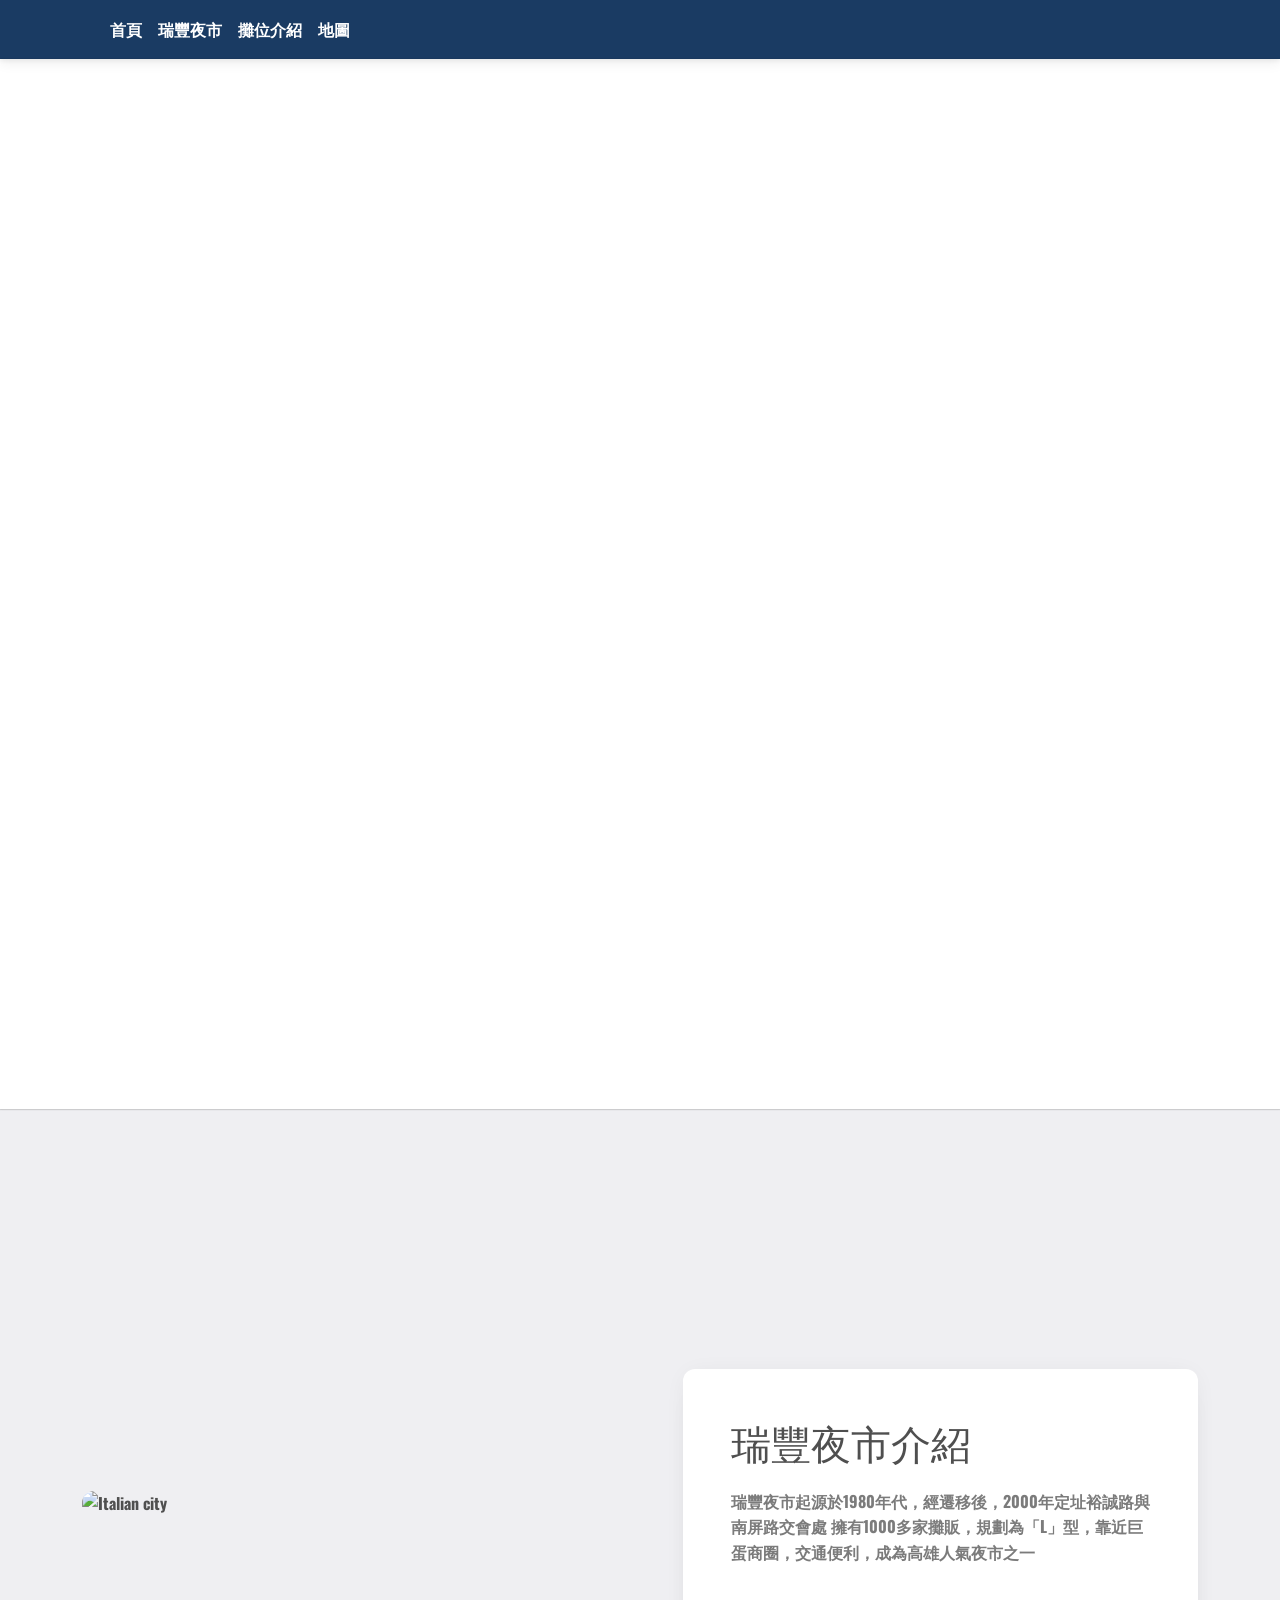
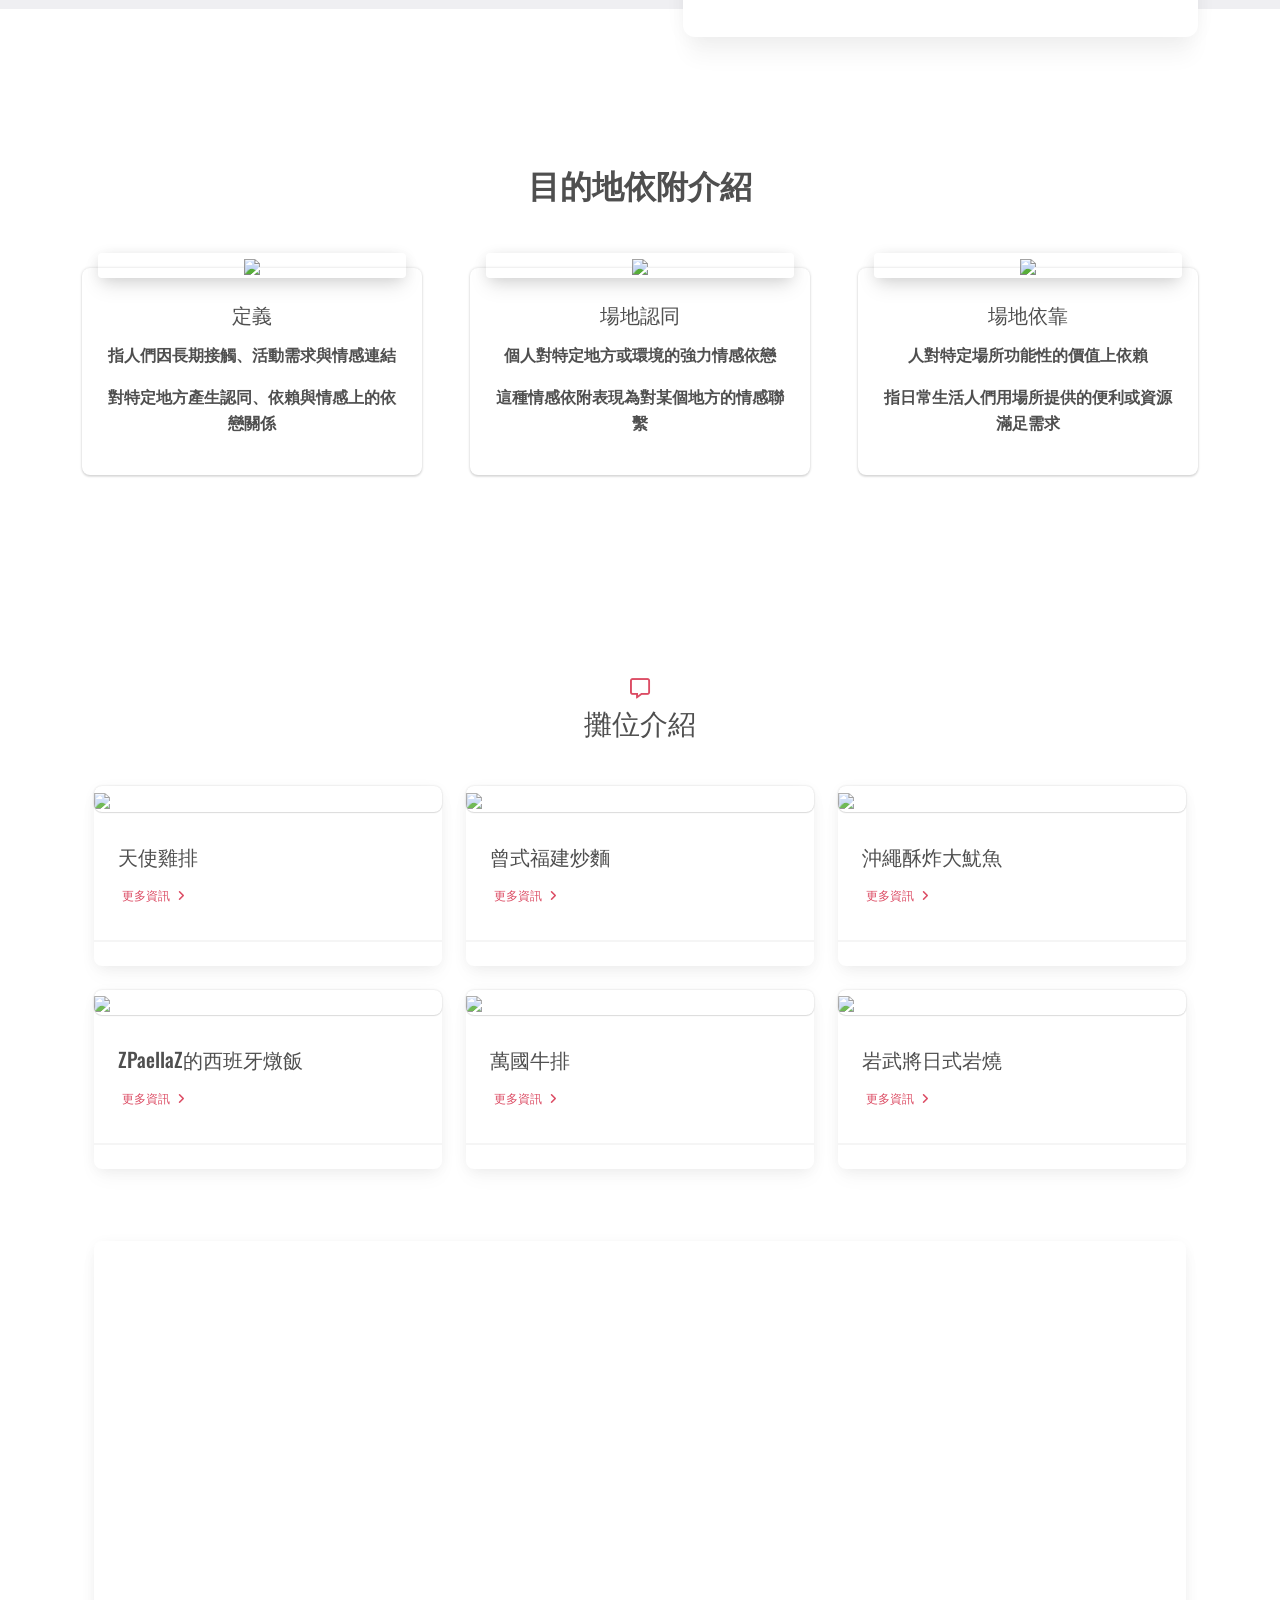
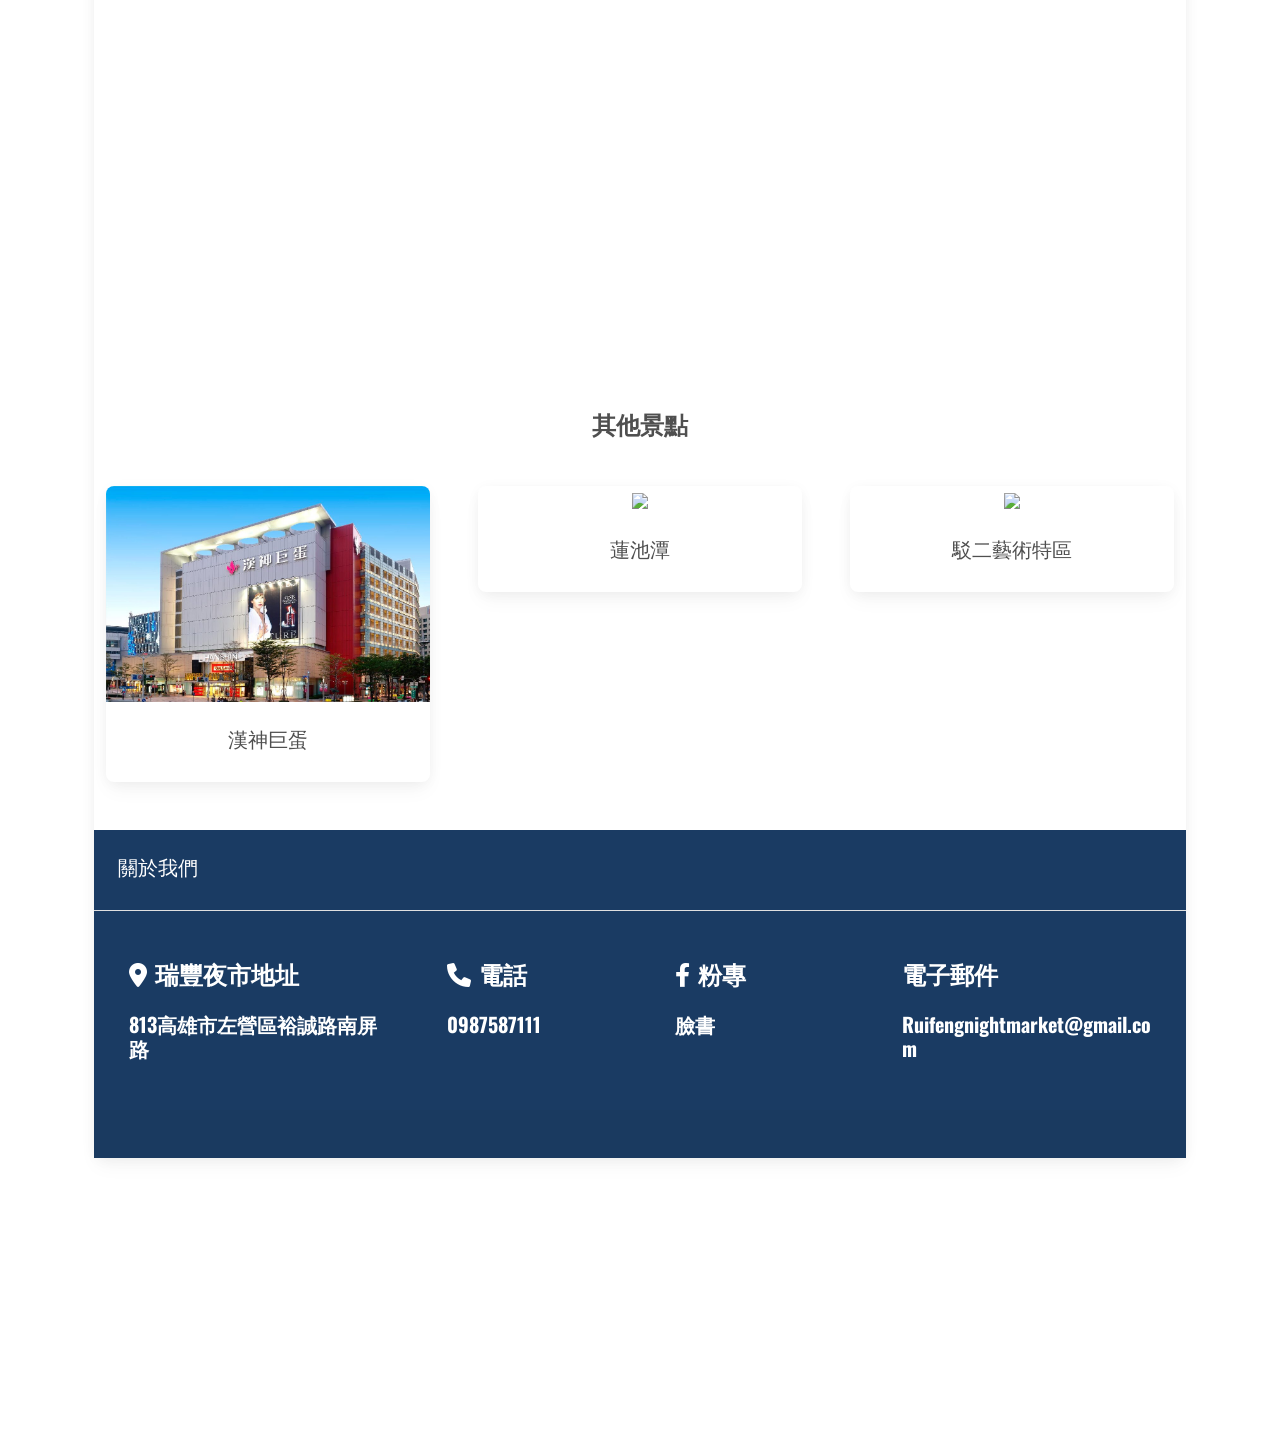
==== commit 08799f8d: "PCO" ====
--- a/index.html
+++ b/index.html
@@ -79,13 +79,13 @@
           </li>
 
           <li class="nav-item">
-            <a class="nav-link text-white" href="02.html" target="_blank">
-              消息 News
+            <a class="nav-link text-white" href="" target="_blank">
+              瑞豐夜市
             </a>
           </li>
 
           <li class="nav-item">
-            <a class="nav-link text-white" href="01.html" target="_blank">
+            <a class="nav-link text-white" href="" target="_blank">
               攤位介紹
             </a>
           </li>
@@ -111,7 +111,7 @@
                 background-image: url(https://mydelicious.com.tw/wp-content/uploads/2024/03/PXL_20240308_092742496.MP_.jpg);
                 height: 1050px;
                 ">
-      <div class="mask text-white" style="background-color: rgba(0, 0, 0, 0.6)">
+      
         <div class="
                     container
                     d-flex
@@ -191,42 +191,140 @@
 
 
 
-
-
-
-
-
-
-
-
-
-
-
-
-
-
-
-
-
-
-
-
-
-
-
-
-
-
-
-
-
-
-
-
-
-
-
     </section>
+<!-- Container for demo purpose -->
+<div class="container my-5 py-5">
+
+  <!-- Section: Design Block -->
+  <section class="mb-10 text-center">
+    <h2 class="fw-bold mb-7 text-center">目的地依附介紹</h2>
+
+    <div class="row gx-lg-5">
+      <div class="col-lg-4 col-md-12 mb-6 mb-lg-0">
+        <div class="card shadow-2-strong">
+          <div
+               class="bg-image hover-overlay shadow-4-strong rounded mx-3"
+               data-mdb-ripple-color="light" data-mdb-ripple-init
+               style="margin-top: -15px"
+               >
+            <img
+                 src="https://mdbcdn.b-cdn.net/img/new/standard/city/024.webp"
+                 class="img-fluid"
+                 />
+            <a href="#!">
+              <div
+                   class="mask"
+                   style="background-color: rgba(251, 251, 251, 0.15)"
+                   ></div>
+            </a>
+          </div>
+          <div class="card-body">
+            <h5 class="card-title">定義</h5>
+            <p class="text-muted">
+          
+          
+            <p class="card-text">
+              指人們因長期接觸、活動需求與情感連結
+              <P>
+              對特定地方產生認同、依賴與情感上的依戀關係
+            </p>
+          
+          </div>
+        </div>
+      </div>
+
+      <div class="col-lg-4 mb-6 mb-lg-0">
+        <div class="card shadow-2-strong">
+          <div
+               class="bg-image hover-overlay shadow-4-strong rounded mx-3"
+               data-mdb-ripple-color="light" data-mdb-ripple-init
+               style="margin-top: -15px"
+               >
+            <img
+                 src="https://mdbcdn.b-cdn.net/img/new/standard/city/031.webp"
+                 class="img-fluid"
+                 />
+            <a href="#!">
+              <div
+                   class="mask"
+                   style="background-color: rgba(251, 251, 251, 0.15)"
+                   ></div>
+            </a>
+          </div>
+          <div class="card-body">
+            <h5 class="card-title">場地認同</h5>
+            <p class="text-muted">
+         
+            <p class="card-text">
+              個人對特定地方或環境的強力情感依戀
+              <P>
+              這種情感依附表現為對某個地方的情感聯繫
+            </p>
+            
+          </div>
+        </div>
+      </div>
+
+      <div class="col-lg-4 mb-6 mb-lg-0">
+        <div class="card shadow-2-strong">
+          <div
+               class="bg-image hover-overlay shadow-4-strong rounded mx-3"
+               data-mdb-ripple-color="light" data-mdb-ripple-init
+               style="margin-top: -15px"
+               >
+            <img
+                 src="https://mdbcdn.b-cdn.net/img/new/standard/city/081.webp"
+                 class="img-fluid"
+                 />
+            <a href="#!">
+              <div
+                   class="mask"
+                   style="background-color: rgba(251, 251, 251, 0.15)"
+                   ></div>
+            </a>
+          </div>
+          <div class="card-body">
+            <h5 class="card-title">場地依靠</h5>
+            <p class="text-muted">
+              <p class="card-text">
+              人對特定場所功能性的價值上依賴
+              <P>
+              指日常生活人們用場所提供的便利或資源滿足需求
+            </p>
+              
+           
+          </div>
+        </div>
+      </div>
+    </div>
+  </section>
+  <!-- Section: Design Block -->
+
+
+
+
+
+
+
+
+
+
+
+
+
+
+
+
+
+
+
+
+
+
+
+
+
+
 
     <div class="container pt-5">
 
@@ -248,7 +346,7 @@
               </div>
               <div class="card-body">
                 <h5 class="card-title pt-2">天使雞排</h5>
-                <a href="#!" class="btn btn-link link-danger mb-1 px-1" data-mdb-ripple-init>更多資訊<i
+                <a href="03.html" class="btn btn-link link-danger mb-1 px-1" data-mdb-ripple-init>更多資訊<i
                     class="fas fa-angle-right ms-2"></i></a>
               </div>
               <div class="card-footer text-muted"></div>
@@ -264,9 +362,9 @@
               </div>
               <div class="card-body">
                 <h5 class="card-title pt-2">曾式福建炒麵</h5>
-                <a href="#!" class="btn btn-link link-danger mb-1 px-1" data-mdb-ripple-init>更多資訊<i
+                <a href="04.html" class="btn btn-link link-danger mb-1 px-1" data-mdb-ripple-init>更多資訊<i
                     class="fas fa-angle-right ms-2"></i></a>
-              </div>
+              </div>     
               <div class="card-footer text-muted"></div>
             </div>
           </div>
@@ -280,7 +378,7 @@
               </div>
               <div class="card-body">
                 <h5 class="card-title pt-2">沖繩酥炸大魷魚</h5>
-                <a href="#!" class="btn btn-link link-danger mb-1 px-1" data-mdb-ripple-init>更多資訊<i
+                <a href="05.html" class="btn btn-link link-danger mb-1 px-1" data-mdb-ripple-init>更多資訊<i
                     class="fas fa-angle-right ms-2"></i></a>
               </div>
               <div class="card-footer text-muted"></div>
@@ -299,7 +397,7 @@
               </div>
               <div class="card-body">
                 <h5 class="card-title pt-2">ZPaellaZ的西班牙燉飯</h5>
-                <a href="#!" class="btn btn-link link-danger mb-1 px-1" data-mdb-ripple-init>更多資訊<i
+                <a href="06.html" class="btn btn-link link-danger mb-1 px-1" data-mdb-ripple-init>更多資訊<i
                     class="fas fa-angle-right ms-2"></i></a>
               </div>
               <div class="card-footer text-muted"></div>
@@ -315,7 +413,7 @@
               </div>
               <div class="card-body">
                 <h5 class="card-title pt-2">萬國牛排</h5>
-                <a href="#!" class="btn btn-link link-danger mb-1 px-1" data-mdb-ripple-init>更多資訊<i
+                <a href="07.html" class="btn btn-link link-danger mb-1 px-1" data-mdb-ripple-init>更多資訊<i
                     class="fas fa-angle-right ms-2"></i></a>
               </div>
               <div class="card-footer text-muted"></div>
@@ -331,7 +429,7 @@
               </div>
               <div class="card-body">
                 <h5 class="card-title pt-2">岩武將日式岩燒</h5>
-                <a href="#!" class="btn btn-link link-danger mb-1 px-1" data-mdb-ripple-init>更多資訊<i
+                <a href="08.html" class="btn btn-link link-danger mb-1 px-1" data-mdb-ripple-init>更多資訊<i
                     class="fas fa-angle-right ms-2"></i></a>
               </div>
               <div class="card-footer text-muted"></div>
@@ -346,9 +444,58 @@
 
 
 
+
+
+
+
+
+
+
+
+
+
+
+
+
+
+
+
+
+
+
+
+
+
+
+
+
+
+
+
+
+
+
+
+
+
+
+
+
+
+
+
+
+
+
+
+
+
+</div>
+<!-- Container for demo purpose -->
+
 <!-- 定位 -->
 
-<div class="container my-5 py-5">
+<div class="container my-4 py-4">
 
   <section class="mb-10">
     <style>
@@ -380,14 +527,7 @@
           </div>
         </div>
 
-        <!-- 下方資訊 -->
-
-
-
-
-
-      <h3 class="mb-4">瑞豐夜市營業時間：二、四、五、六、日 18:00到00:00</h3>
-
+       
 
 <!-- 定位 -->
 
@@ -413,7 +553,7 @@
   <div class="container">
     <!--Section: Posts-->
     <section class="text-center">
-      <h4 class="mb-5"><strong>夜市附近景點</strong></h4>
+      <h4 class="mb-5"><strong>其他景點</strong></h4>
 
 
       <div class="row g-4 g-lg-5">
@@ -424,7 +564,7 @@
                  data-mdb-ripple-color="light"
                  >
               <img
-                   src="https://cdn-ckfinder.leju.com.tw/files/%E9%91%AB%E5%B7%A8%E8%9B%8B2-591-%E4%B8%8A%E6%9E%B6-210208_%E7%92%B0%E8%A6%96%E5%9C%96-1.jpg"
+                   src="img/d03.jpg"
                    class="img-fluid"
                    />
               <a href="#!">
@@ -439,7 +579,7 @@
               <p class="card-text">
 
               </p>
-              <a href="#!" class="btn btn-primary btn-rounded" data-mdb-ripple-init>Read</a>
+              
             </div>
           </div>
         </div>
@@ -466,7 +606,7 @@
               <p class="card-text">
 
               </p>
-              <a href="#!" class="btn btn-primary btn-rounded" data-mdb-ripple-init>Read</a>
+              
             </div>
           </div>
         </div>
@@ -493,7 +633,7 @@
               <p class="card-text">
 
               </p>
-              <a href="#!" class="btn btn-primary btn-rounded" data-mdb-ripple-init>Read</a>
+             
             </div>
           </div>
 
@@ -525,15 +665,17 @@
   <footer class="text-center text-lg-start text-muted" style="background-color: lab(24.1% -0.88 -27.79)">
     <!-- Section: Social media -->
     <section class="
-                    d-flex
-                    justify-content-center justify-content-lg-between
-                    p-4
-                    border-bottom
-                    container
-                    ">
+                        d-flex
+                        justify-content-center justify-content-lg-between
+                        p-4
+                        border-bottom
+                        container
+                        ">
       <!-- Left -->
       <div class="text-white me-5 d-none d-lg-block">
-        <span><h5>關於我們</h5></span>
+        <span>
+          <h5>關於我們</h5>
+        </span>
       </div>
       <!-- Left -->
 
@@ -554,7 +696,7 @@
             <h4 class="text-white fw-bold mb-4">
               <i class="fas fa-location-dot me-2"></i>瑞豐夜市地址
             </h4>
-           <h5 class="text-white fw-bold mb-4">813高雄市左營區裕誠路南屏路</h5>
+            <h5 class="text-white fw-bold mb-4">813高雄市左營區裕誠路南屏路</h5>
           </div>
           <!-- Grid column -->
 
@@ -562,8 +704,9 @@
           <div class="col-md-2 col-lg-2 col-xl-2 mx-auto mb-4">
             <!-- Links -->
             <h4 class="text-white fw-bold mb-4">
-              <i class="fas fa-phone me-2"></i>電話</h4>
-              <h5 class="text-white fw-bold mb-4">0987587111</h5>
+              <i class="fas fa-phone me-2"></i>電話
+            </h4>
+            <h5 class="text-white fw-bold mb-4">0987587111</h5>
 
           </div>
           <!-- Grid column -->
@@ -572,10 +715,11 @@
           <div class="col-md-3 col-lg-2 col-xl-2 mx-auto mb-4">
             <!-- Links -->
             <h4 class="text-white fw-bold mb-4">
-              <i class="fab fa-facebook-f me-2"></i>粉專</h4>
+              <i class="fab fa-facebook-f me-2"></i>粉專
+            </h4>
             <div>
               <a href="https://www.facebook.com/rfoodie2.0" class="me-4 text-white">
-              <h5 class="text-white fw-bold mb-4">臉書</h5>
+                <h5 class="text-white fw-bold mb-4">臉書</h5>
               </a>
             </div>
 
@@ -603,167 +747,6 @@
     <!-- Copyright -->
   </footer>
   <!-- Footer -->
-
-
-
-
-
-
-
-
-
-
-
-
-
-
-
-
-
-
-
-
-
-
-
-
-
-
-
-
-
-
-
-
-
-
-
-
-
-
-
-
-
-
-
-
-
-
-
-
-
-
-
-
-
-
-
-
-
-
-
-
-
-
-
-
-
-
-
-
-
-
-
-
-
-
-
-
-
-
-
-
-
-
-
-
-
-
-
-
-
-
-
-
-
-
-
-
-
-
-
-
-
-
-
-
-
-
-
-
-
-
-
-
-
-
-
-
-
-
-
-
-
-
-
-
-
-
-
-
-
-
-
-
-
-
-
-
-
-
-
-
-
-
-
-
-
-
-
-
-
-
-
-
-
-
-
-
-
-
-
-
-
 
 
 
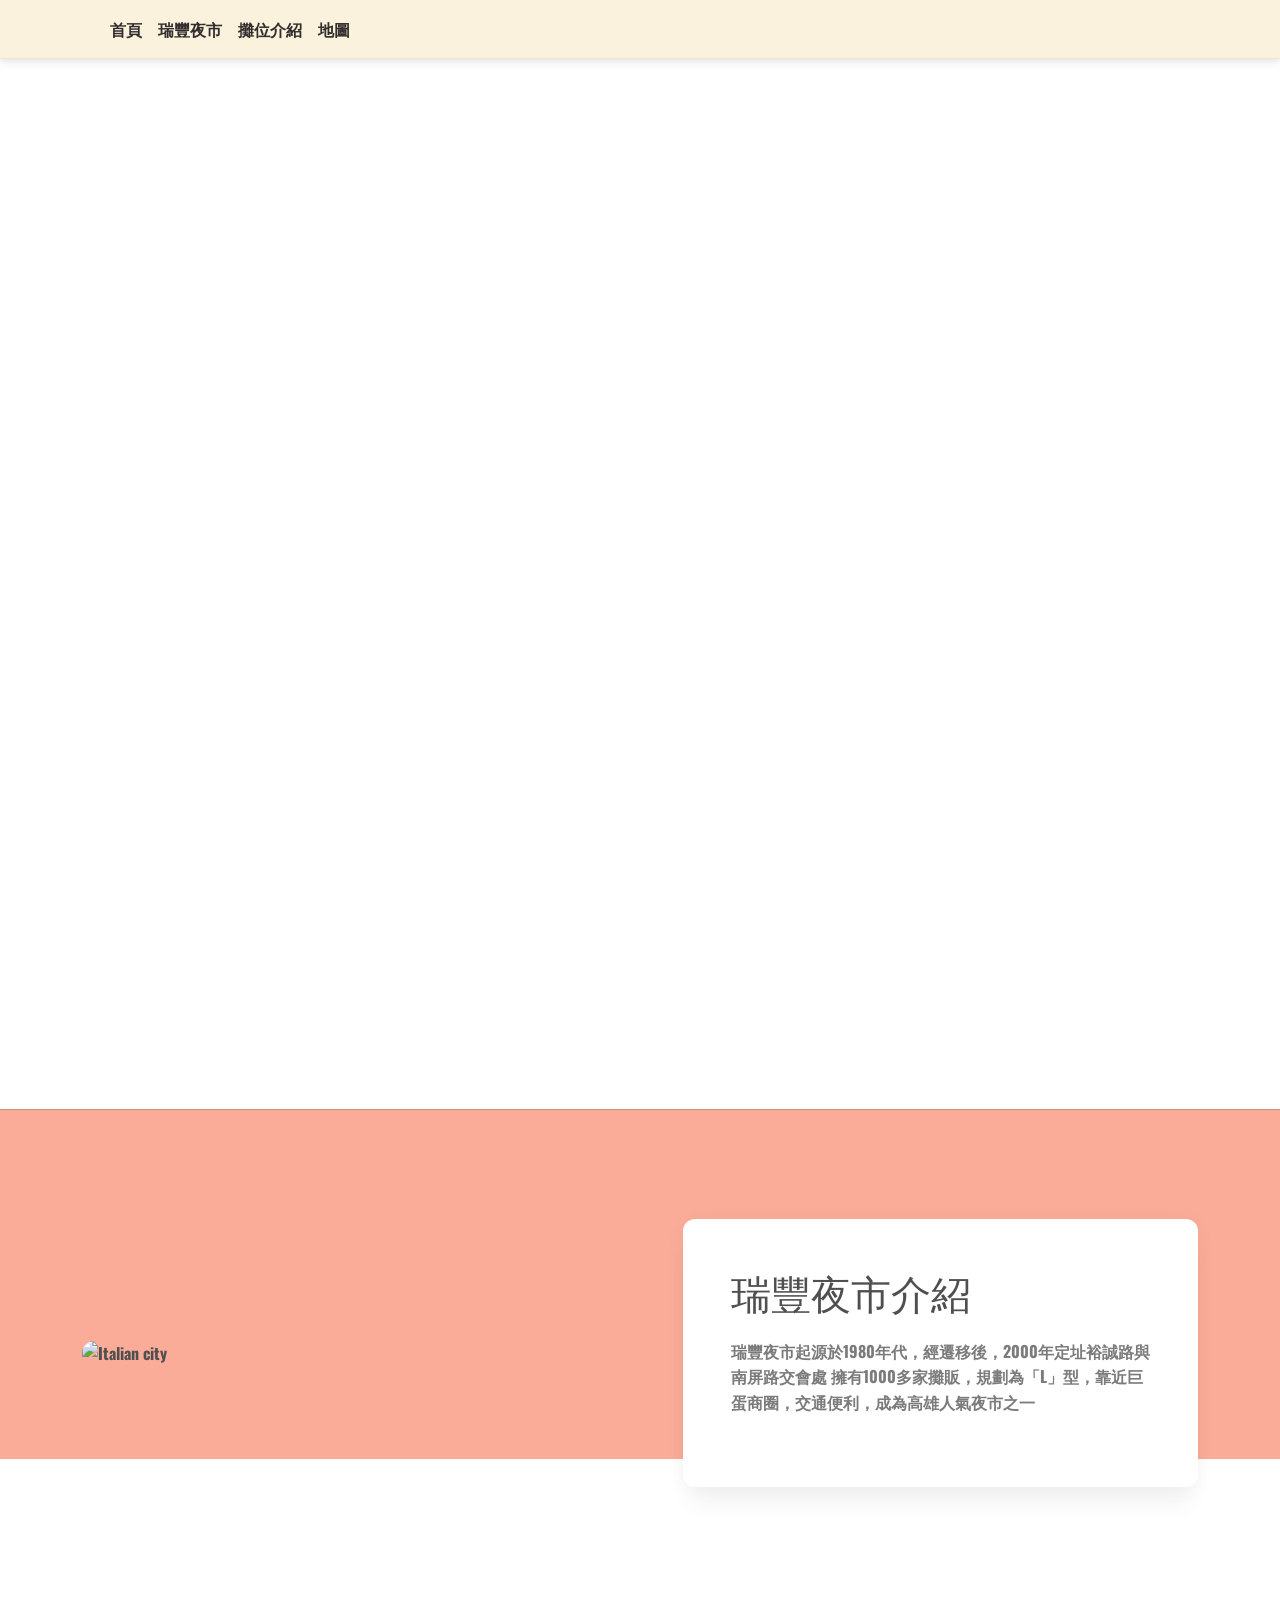
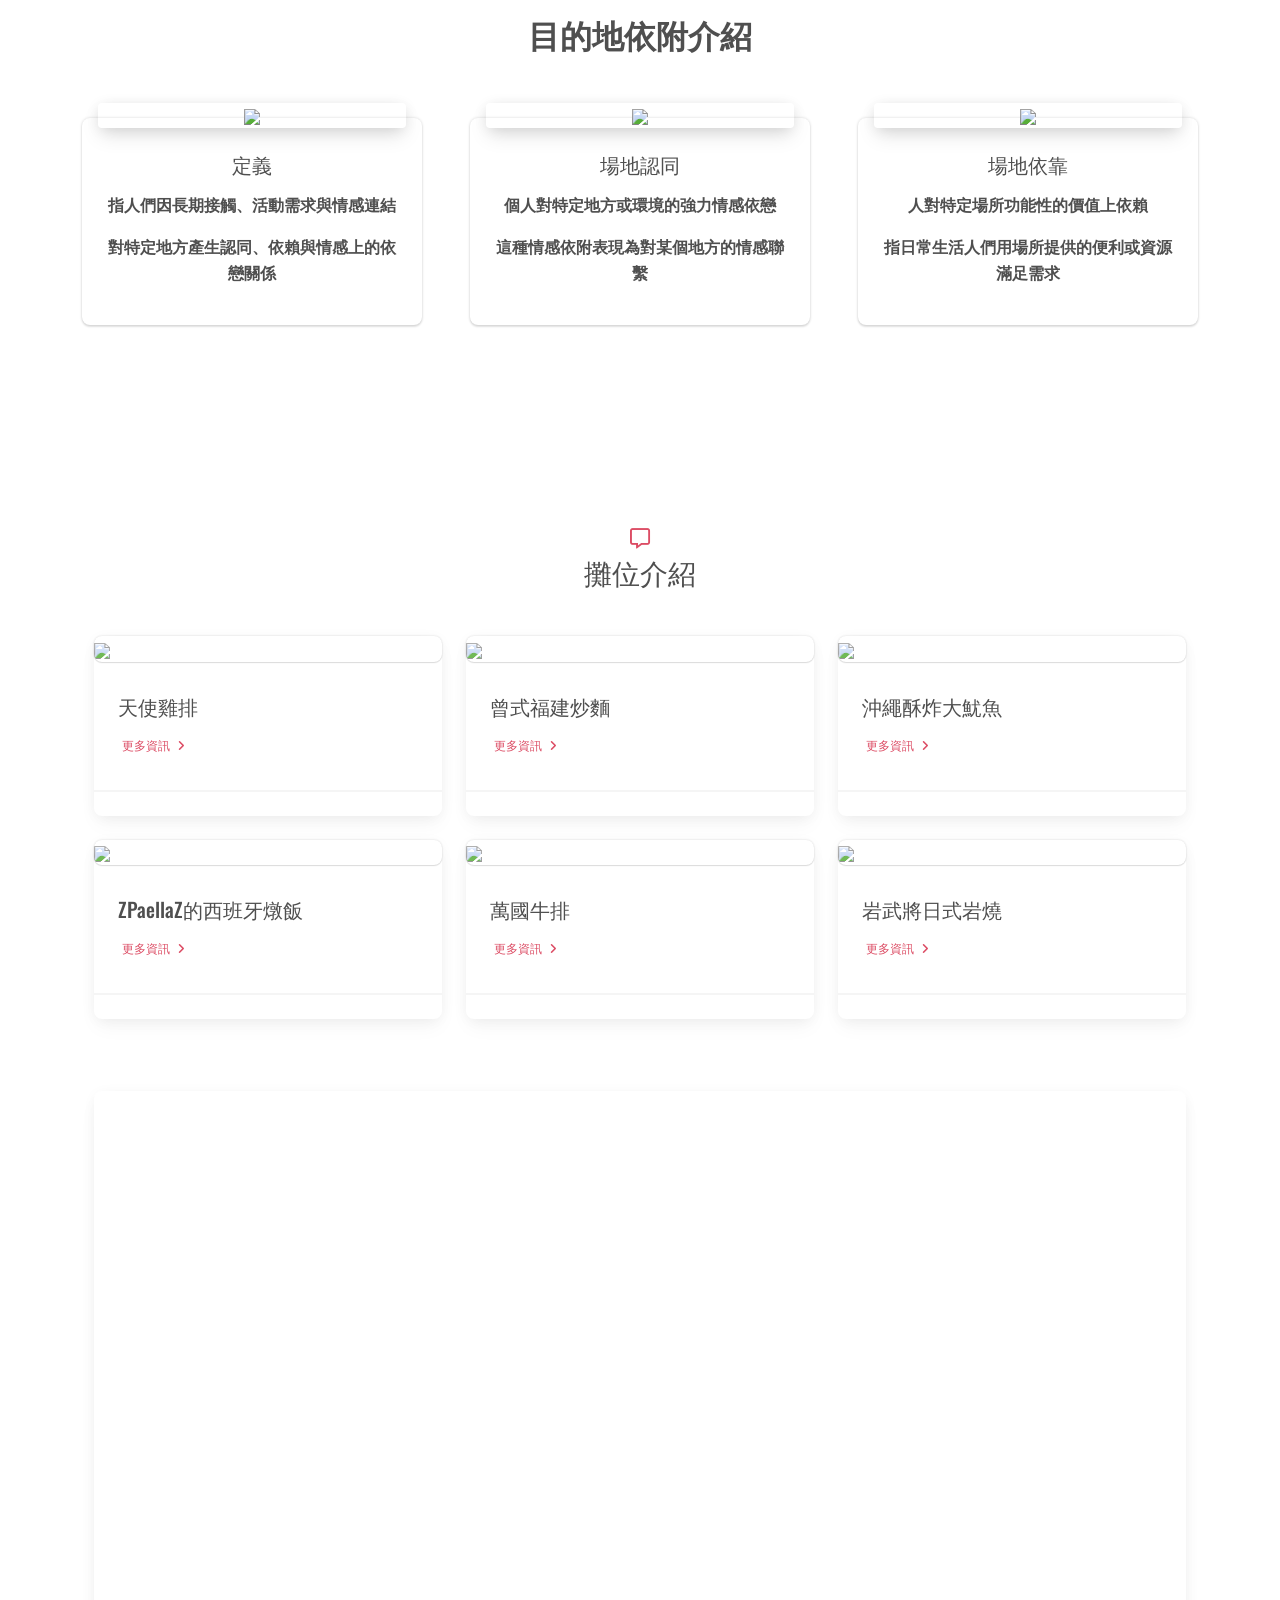
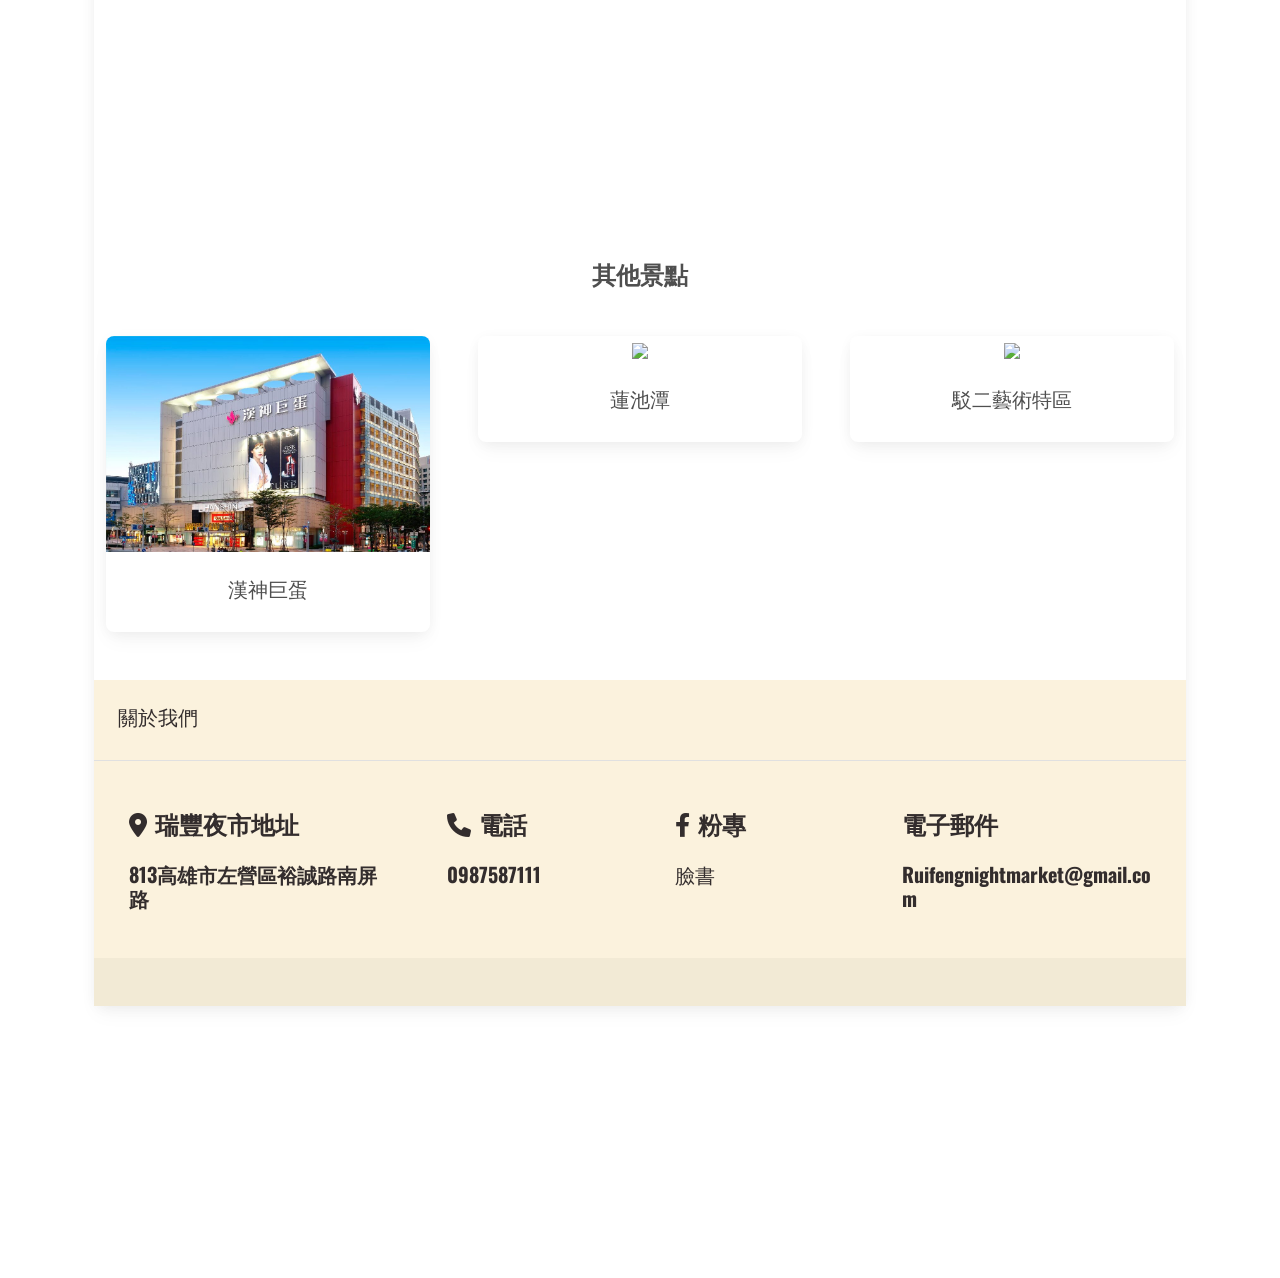
==== commit 7d539d92: "PCOO" ====
--- a/index.html
+++ b/index.html
@@ -48,7 +48,7 @@
 <header>
   <!-- Navbar -->
   <nav class="navbar navbar-expand-lg navbar-dark"
-       style="background-color:lab(24.1% -0.88 -27.79);">
+       style="background-color:#fbf2dd;">
     <div class="container">
 
       <!-- Navbar brand -->
@@ -73,25 +73,25 @@
         <ul class="navbar-nav me-auto mb-2 mb-lg-0">
 
           <li class="nav-item active">
-            <a class="nav-link text-white" aria-current="page" href="#intro">
+            <a class="nav-link text-dark" aria-current="page" href="#intro">
               首頁
             </a>
           </li>
 
           <li class="nav-item">
-            <a class="nav-link text-white" href="" target="_blank">
+            <a class="nav-link text-dark" href="" target="_blank">
               瑞豐夜市
             </a>
           </li>
 
           <li class="nav-item">
-            <a class="nav-link text-white" href="" target="_blank">
+            <a class="nav-link text-dark" href="" target="_blank">
               攤位介紹
             </a>
           </li>
 
           <li class="nav-item">
-            <a class="nav-link text-white"
+            <a class="nav-link text-dark"
                href="https://www.google.com/maps?q=瑞豐夜市"
                target="_blank">
               地圖
@@ -111,7 +111,7 @@
                 background-image: url(https://mydelicious.com.tw/wp-content/uploads/2024/03/PXL_20240308_092742496.MP_.jpg);
                 height: 1050px;
                 ">
-      
+
         <div class="
                     container
                     d-flex
@@ -145,7 +145,7 @@
       }
 
       .custom-height {
-        height: 500px;
+        height: 350px;
       }
 
       @media (max-width: 500px) {
@@ -164,7 +164,7 @@
         }
       }
     </style>
-    <div class="custom-height" style="background-color: #efeff2;">
+    <div class="custom-height" style="background-color: #fbac98;">
 
     </div>
     <div class="container custom-mt">
@@ -221,14 +221,14 @@
           <div class="card-body">
             <h5 class="card-title">定義</h5>
             <p class="text-muted">
-          
-          
+
+
             <p class="card-text">
               指人們因長期接觸、活動需求與情感連結
               <P>
               對特定地方產生認同、依賴與情感上的依戀關係
             </p>
-          
+
           </div>
         </div>
       </div>
@@ -254,13 +254,13 @@
           <div class="card-body">
             <h5 class="card-title">場地認同</h5>
             <p class="text-muted">
-         
+
             <p class="card-text">
               個人對特定地方或環境的強力情感依戀
               <P>
               這種情感依附表現為對某個地方的情感聯繫
             </p>
-            
+
           </div>
         </div>
       </div>
@@ -291,8 +291,8 @@
               <P>
               指日常生活人們用場所提供的便利或資源滿足需求
             </p>
-              
-           
+
+
           </div>
         </div>
       </div>
@@ -364,7 +364,7 @@
                 <h5 class="card-title pt-2">曾式福建炒麵</h5>
                 <a href="04.html" class="btn btn-link link-danger mb-1 px-1" data-mdb-ripple-init>更多資訊<i
                     class="fas fa-angle-right ms-2"></i></a>
-              </div>     
+              </div>
               <div class="card-footer text-muted"></div>
             </div>
           </div>
@@ -527,7 +527,7 @@
           </div>
         </div>
 
-       
+
 
 <!-- 定位 -->
 
@@ -579,7 +579,7 @@
               <p class="card-text">
 
               </p>
-              
+
             </div>
           </div>
         </div>
@@ -606,7 +606,7 @@
               <p class="card-text">
 
               </p>
-              
+
             </div>
           </div>
         </div>
@@ -633,7 +633,7 @@
               <p class="card-text">
 
               </p>
-             
+
             </div>
           </div>
 
@@ -662,7 +662,7 @@
 
 
   <!-- Footer -->
-  <footer class="text-center text-lg-start text-muted" style="background-color: lab(24.1% -0.88 -27.79)">
+  <footer class="text-center text-lg-start text-muted" style="background-color:#fbf2dd ">
     <!-- Section: Social media -->
     <section class="
                         d-flex
@@ -672,7 +672,7 @@
                         container
                         ">
       <!-- Left -->
-      <div class="text-white me-5 d-none d-lg-block">
+      <div class="text-dark me-5 d-none d-lg-block">
         <span>
           <h5>關於我們</h5>
         </span>
@@ -693,20 +693,20 @@
           <!-- Grid column -->
           <div class="col-md-3 col-lg-4 col-xl-3 mx-auto mb-4">
             <!-- Content -->
-            <h4 class="text-white fw-bold mb-4">
+            <h4 class="text-dark fw-bold mb-4">
               <i class="fas fa-location-dot me-2"></i>瑞豐夜市地址
             </h4>
-            <h5 class="text-white fw-bold mb-4">813高雄市左營區裕誠路南屏路</h5>
+            <h5 class="text-dark fw-bold mb-4">813高雄市左營區裕誠路南屏路</h5>
           </div>
           <!-- Grid column -->
 
           <!-- Grid column -->
           <div class="col-md-2 col-lg-2 col-xl-2 mx-auto mb-4">
             <!-- Links -->
-            <h4 class="text-white fw-bold mb-4">
+            <h4 class="text-dark fw-bold mb-4">
               <i class="fas fa-phone me-2"></i>電話
             </h4>
-            <h5 class="text-white fw-bold mb-4">0987587111</h5>
+            <h5 class="text-dark fw-bold mb-4">0987587111</h5>
 
           </div>
           <!-- Grid column -->
@@ -714,12 +714,12 @@
           <!-- Grid column -->
           <div class="col-md-3 col-lg-2 col-xl-2 mx-auto mb-4">
             <!-- Links -->
-            <h4 class="text-white fw-bold mb-4">
+            <h4 class="text-dark fw-bold mb-4">
               <i class="fab fa-facebook-f me-2"></i>粉專
             </h4>
             <div>
-              <a href="https://www.facebook.com/rfoodie2.0" class="me-4 text-white">
-                <h5 class="text-white fw-bold mb-4">臉書</h5>
+              <a href="https://www.facebook.com/rfoodie2.0" class="me-4 text-dark">
+                <h5 class=text-dark fw-bold mb-4">臉書</h5>
               </a>
             </div>
 
@@ -729,8 +729,8 @@
           <!-- Grid column -->
           <div class="col-md-4 col-lg-3 col-xl-3 mx-auto mb-md-0 mb-4">
             <!-- Links -->
-            <h4 class="text-white fw-bold mb-4">電子郵件</h4>
-            <h5 class="text-white fw-bold mb-4">Ruifengnightmarket@gmail.com</h5>
+            <h4 class="text-dark fw-bold mb-4">電子郵件</h4>
+            <h5 class="text-dark fw-bold mb-4">Ruifengnightmarket@gmail.com</h5>
           </div>
           <!-- Grid column -->
         </div>
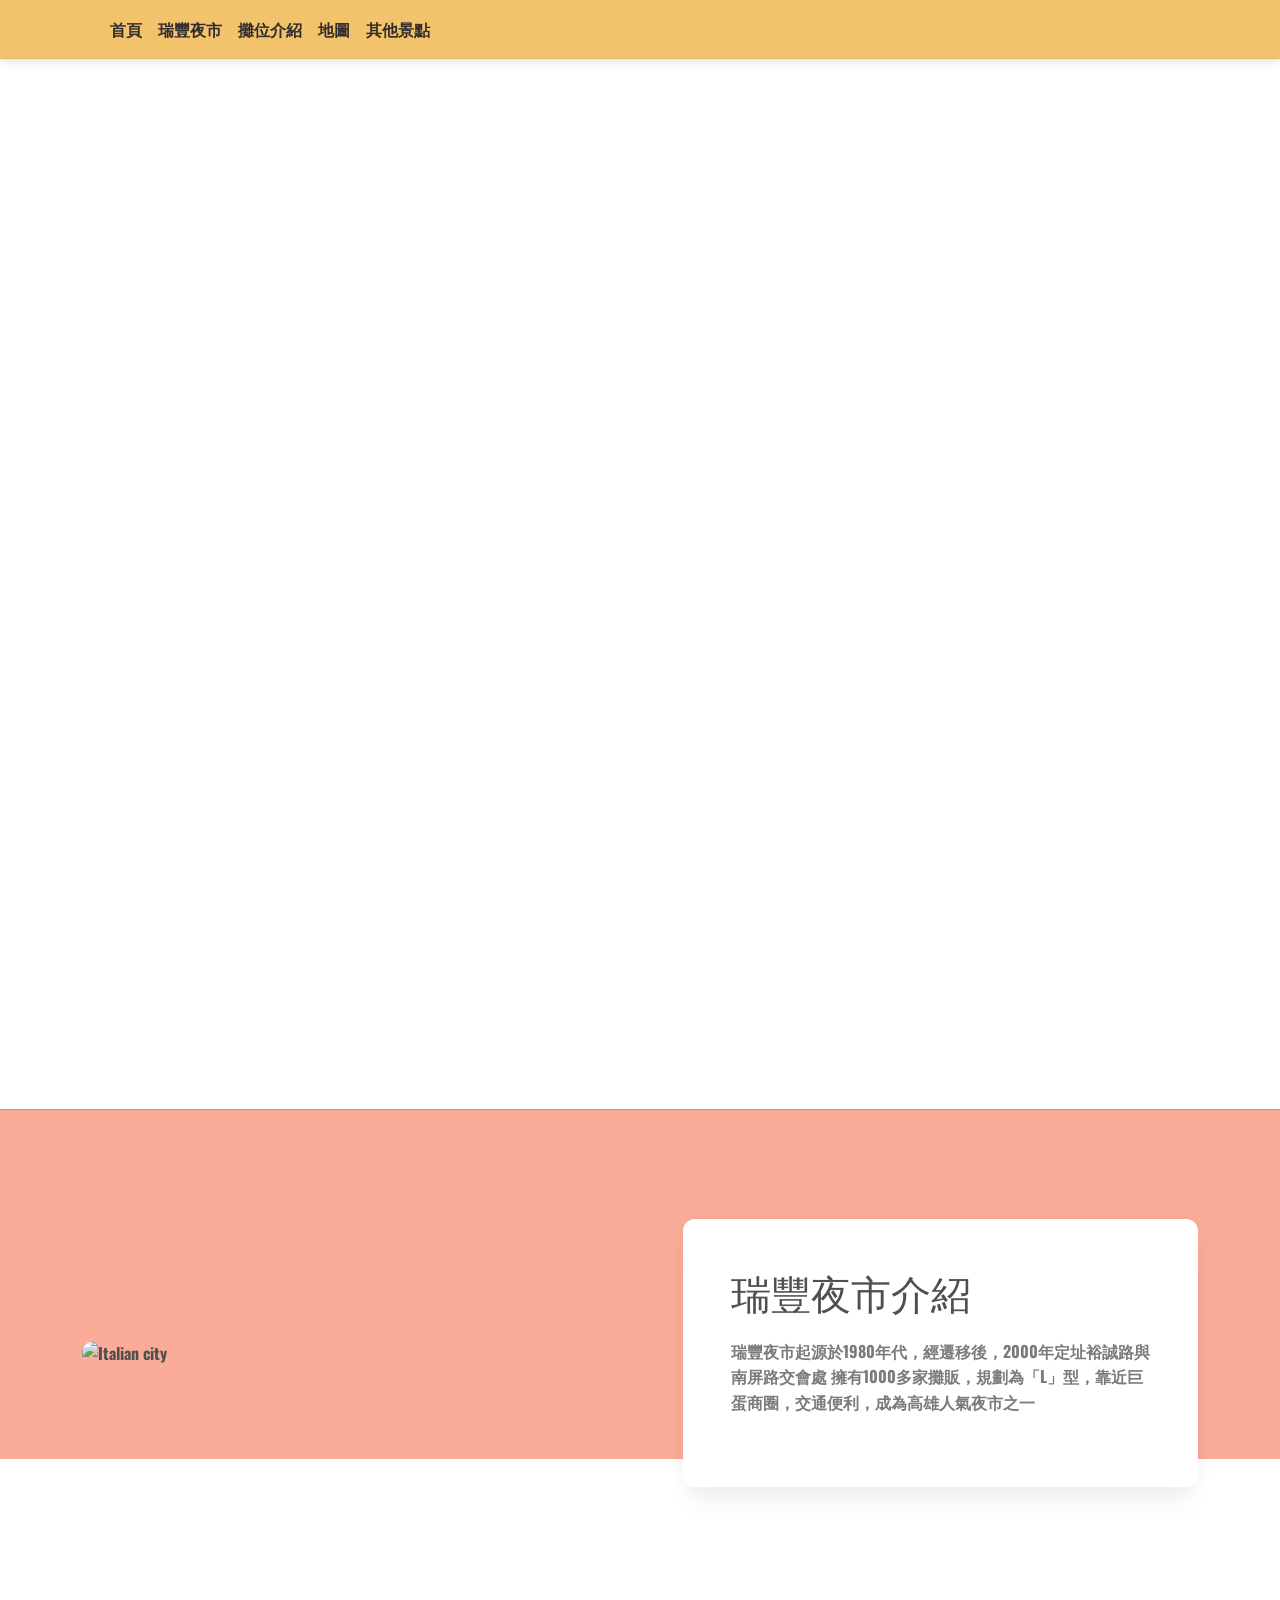
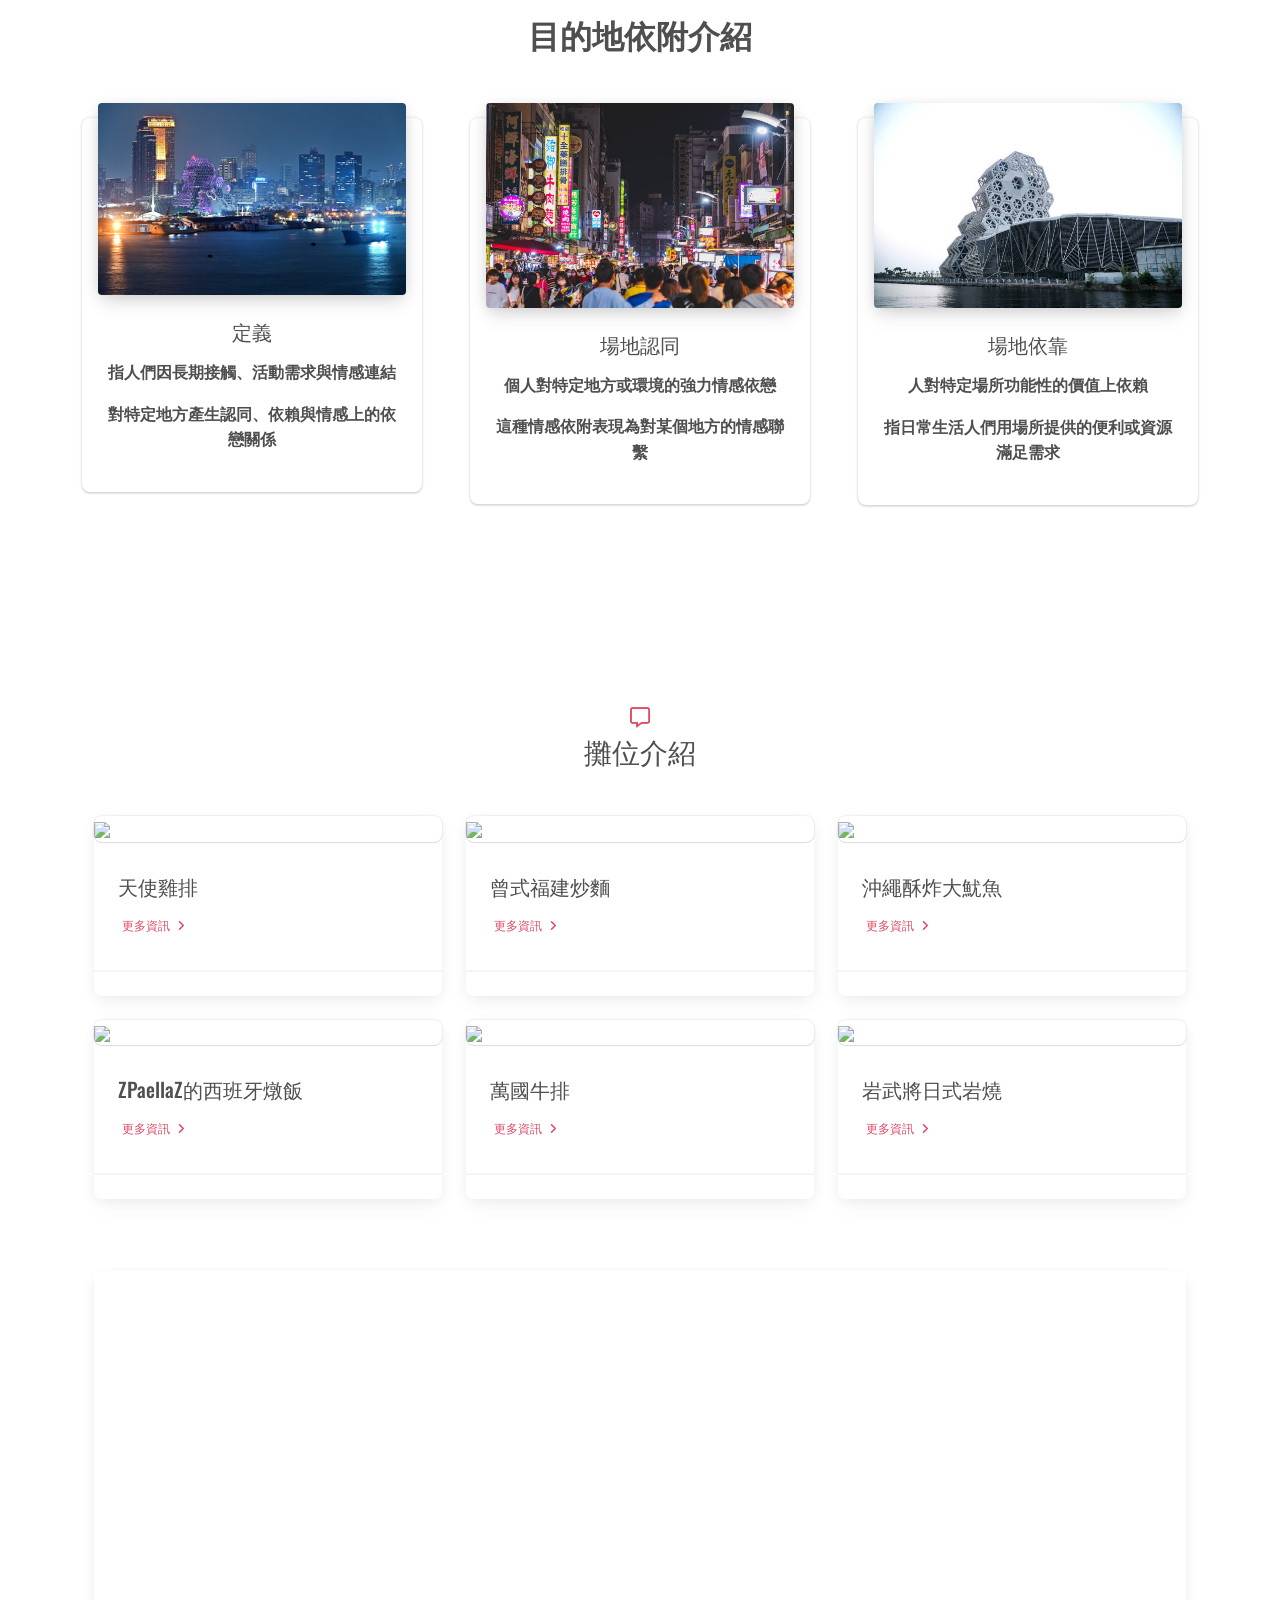
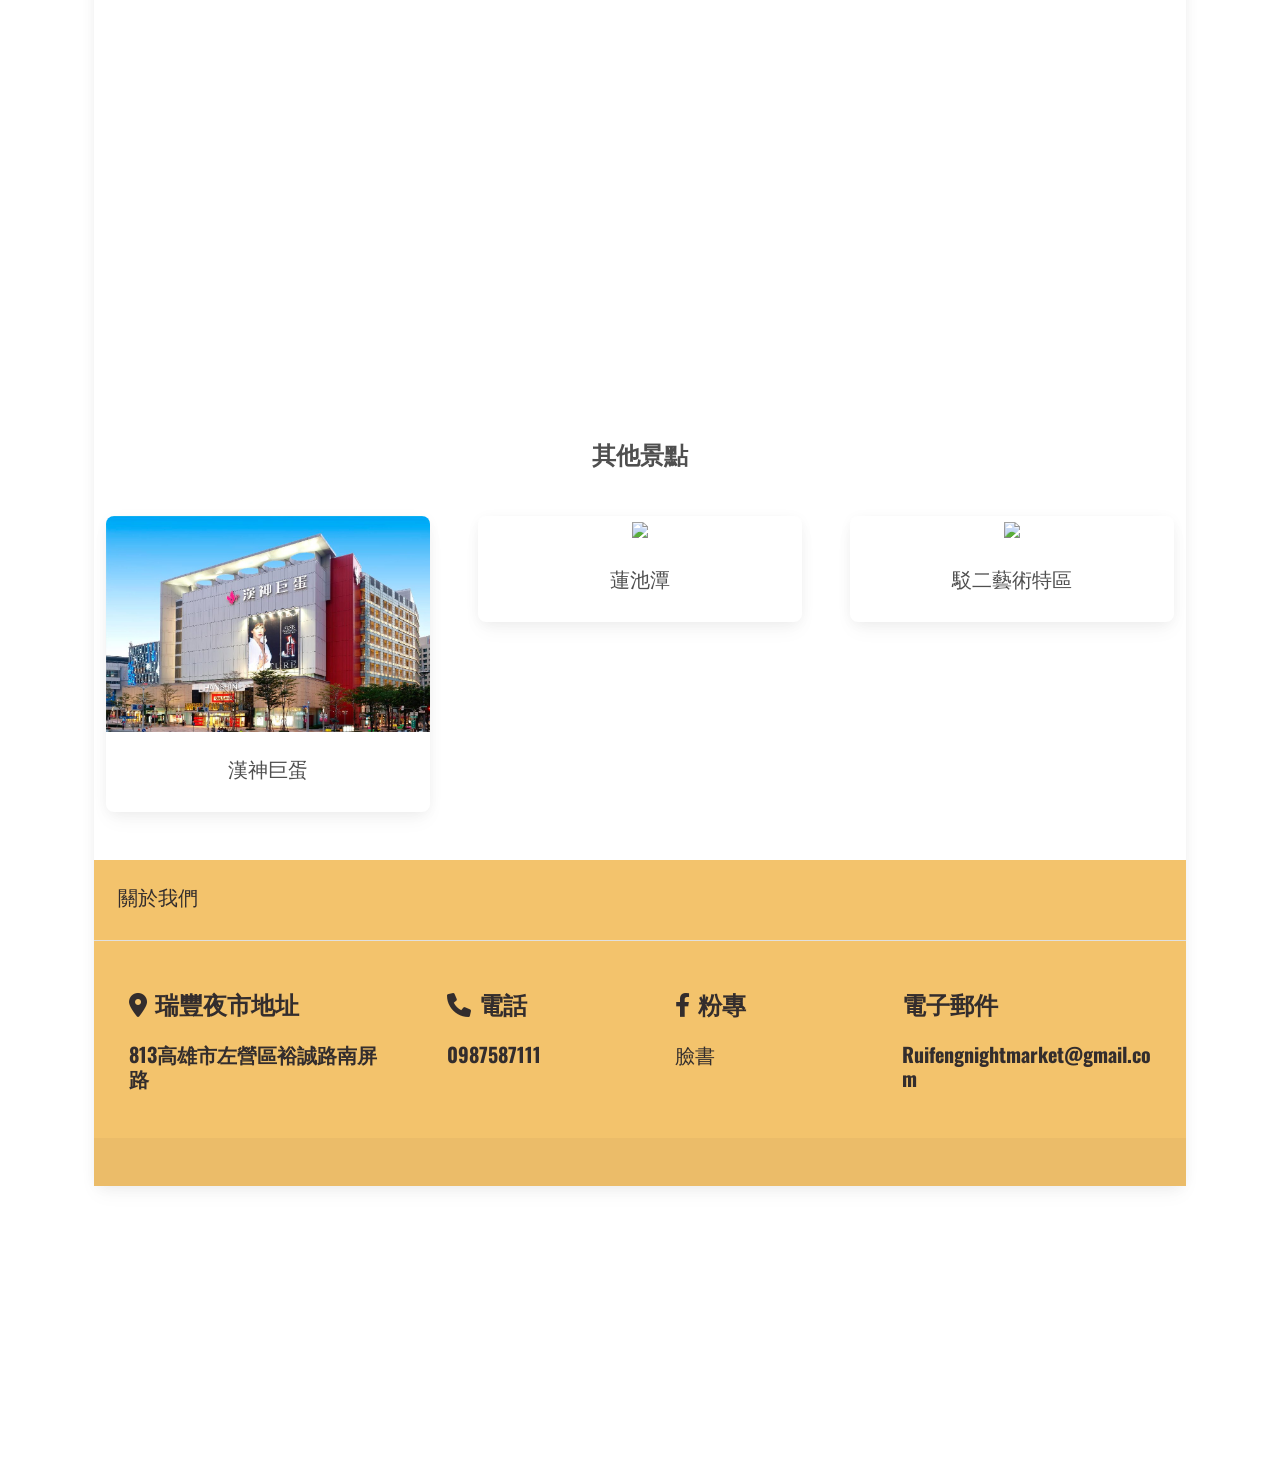
==== commit eec1e636: "PCOOO" ====
--- a/index.html
+++ b/index.html
@@ -48,7 +48,7 @@
 <header>
   <!-- Navbar -->
   <nav class="navbar navbar-expand-lg navbar-dark"
-       style="background-color:#fbf2dd;">
+       style="background-color:#f3c36c">
     <div class="container">
 
       <!-- Navbar brand -->
@@ -95,6 +95,13 @@
                href="https://www.google.com/maps?q=瑞豐夜市"
                target="_blank">
               地圖
+            </a>
+          </li>
+          <li class="nav-item">
+            <a class="nav-link text-dark"
+               href="https://www.google.com/maps?q=瑞豐夜市"
+               target="_blank">
+              其他景點
             </a>
           </li>
 
@@ -208,7 +215,7 @@
                style="margin-top: -15px"
                >
             <img
-                 src="https://mdbcdn.b-cdn.net/img/new/standard/city/024.webp"
+                 src="img/d04.jpg"
                  class="img-fluid"
                  />
             <a href="#!">
@@ -241,7 +248,7 @@
                style="margin-top: -15px"
                >
             <img
-                 src="https://mdbcdn.b-cdn.net/img/new/standard/city/031.webp"
+                 src="img/d05.jpg"
                  class="img-fluid"
                  />
             <a href="#!">
@@ -273,7 +280,7 @@
                style="margin-top: -15px"
                >
             <img
-                 src="https://mdbcdn.b-cdn.net/img/new/standard/city/081.webp"
+                 src="img/d06.jpg"
                  class="img-fluid"
                  />
             <a href="#!">
@@ -662,7 +669,7 @@
 
 
   <!-- Footer -->
-  <footer class="text-center text-lg-start text-muted" style="background-color:#fbf2dd ">
+  <footer class="text-center text-lg-start text-muted" style="background-color:#f3c36c ">
     <!-- Section: Social media -->
     <section class="
                         d-flex
@@ -752,6 +759,8 @@
 
 
 
+
+
 </body>
   <!-- MDB ESSENTIAL -->
   <script type="text/javascript" src="js/mdb.umd.min.js"></script>
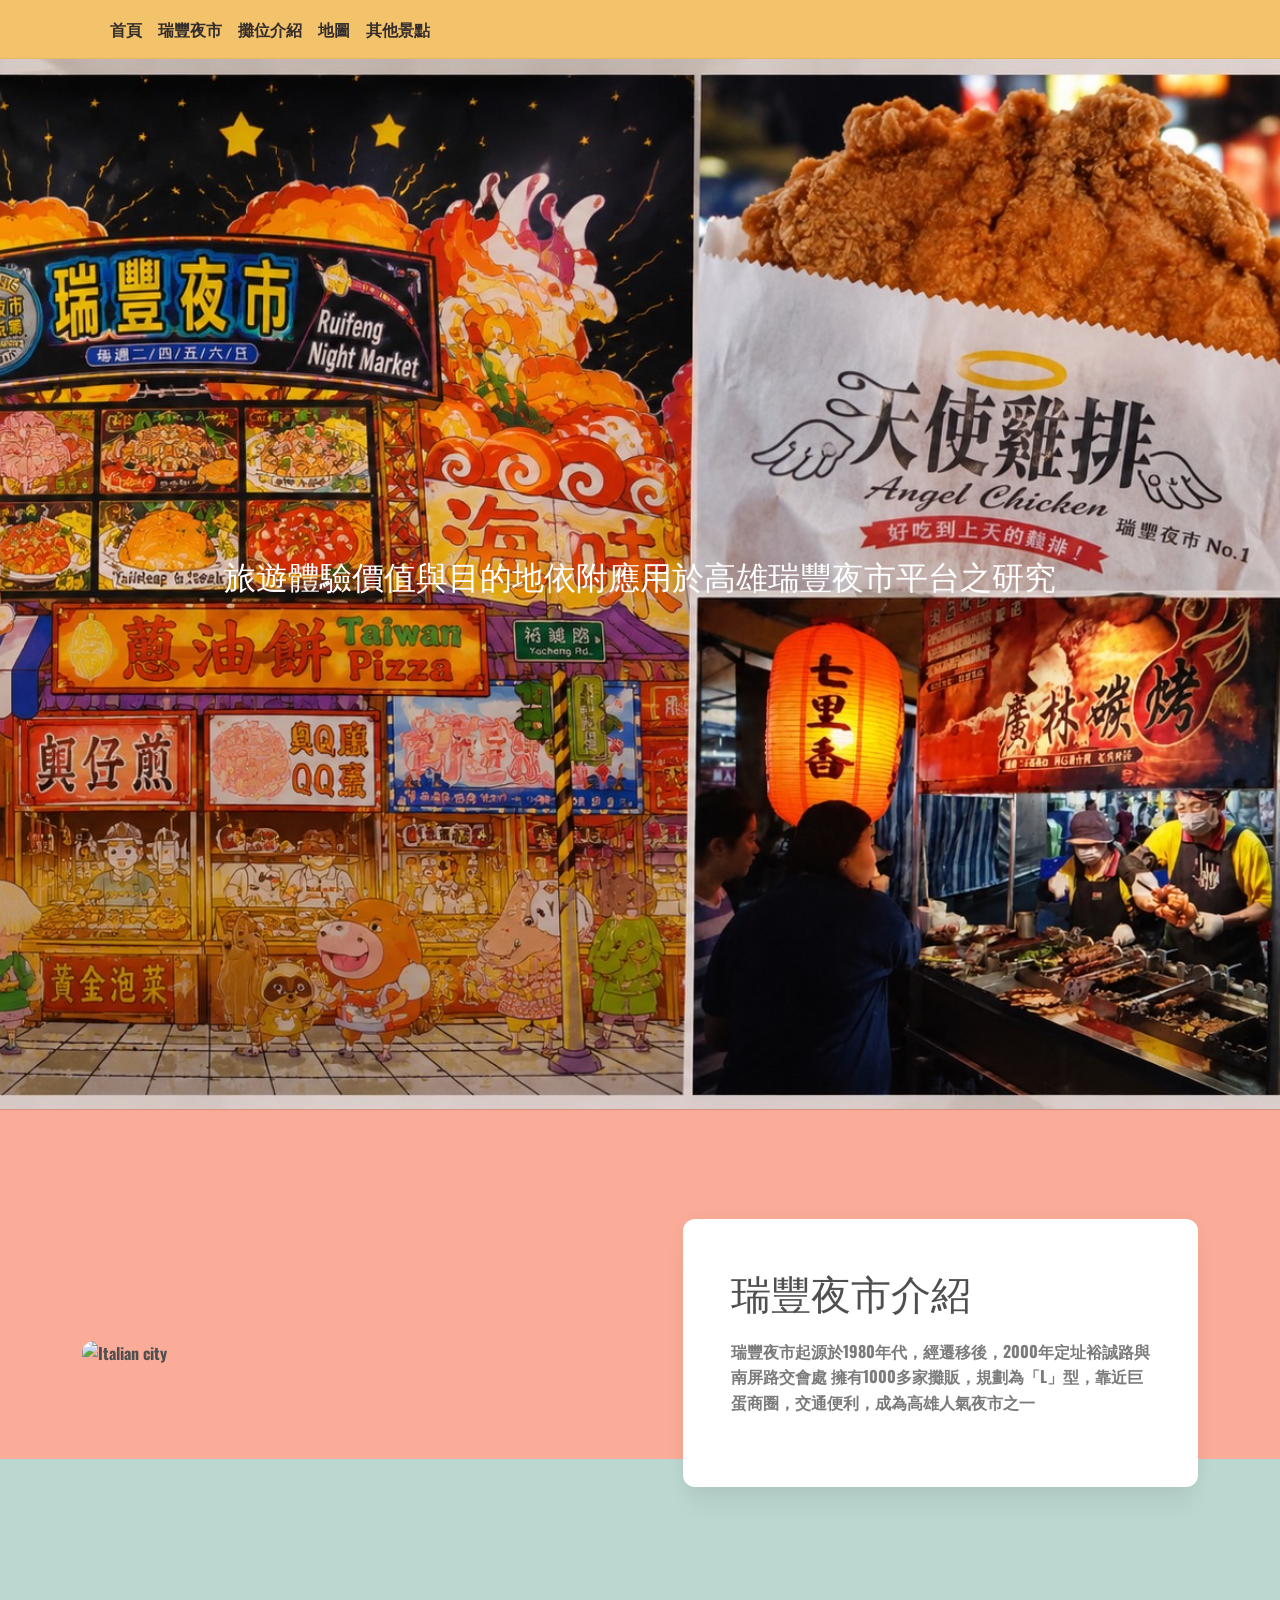
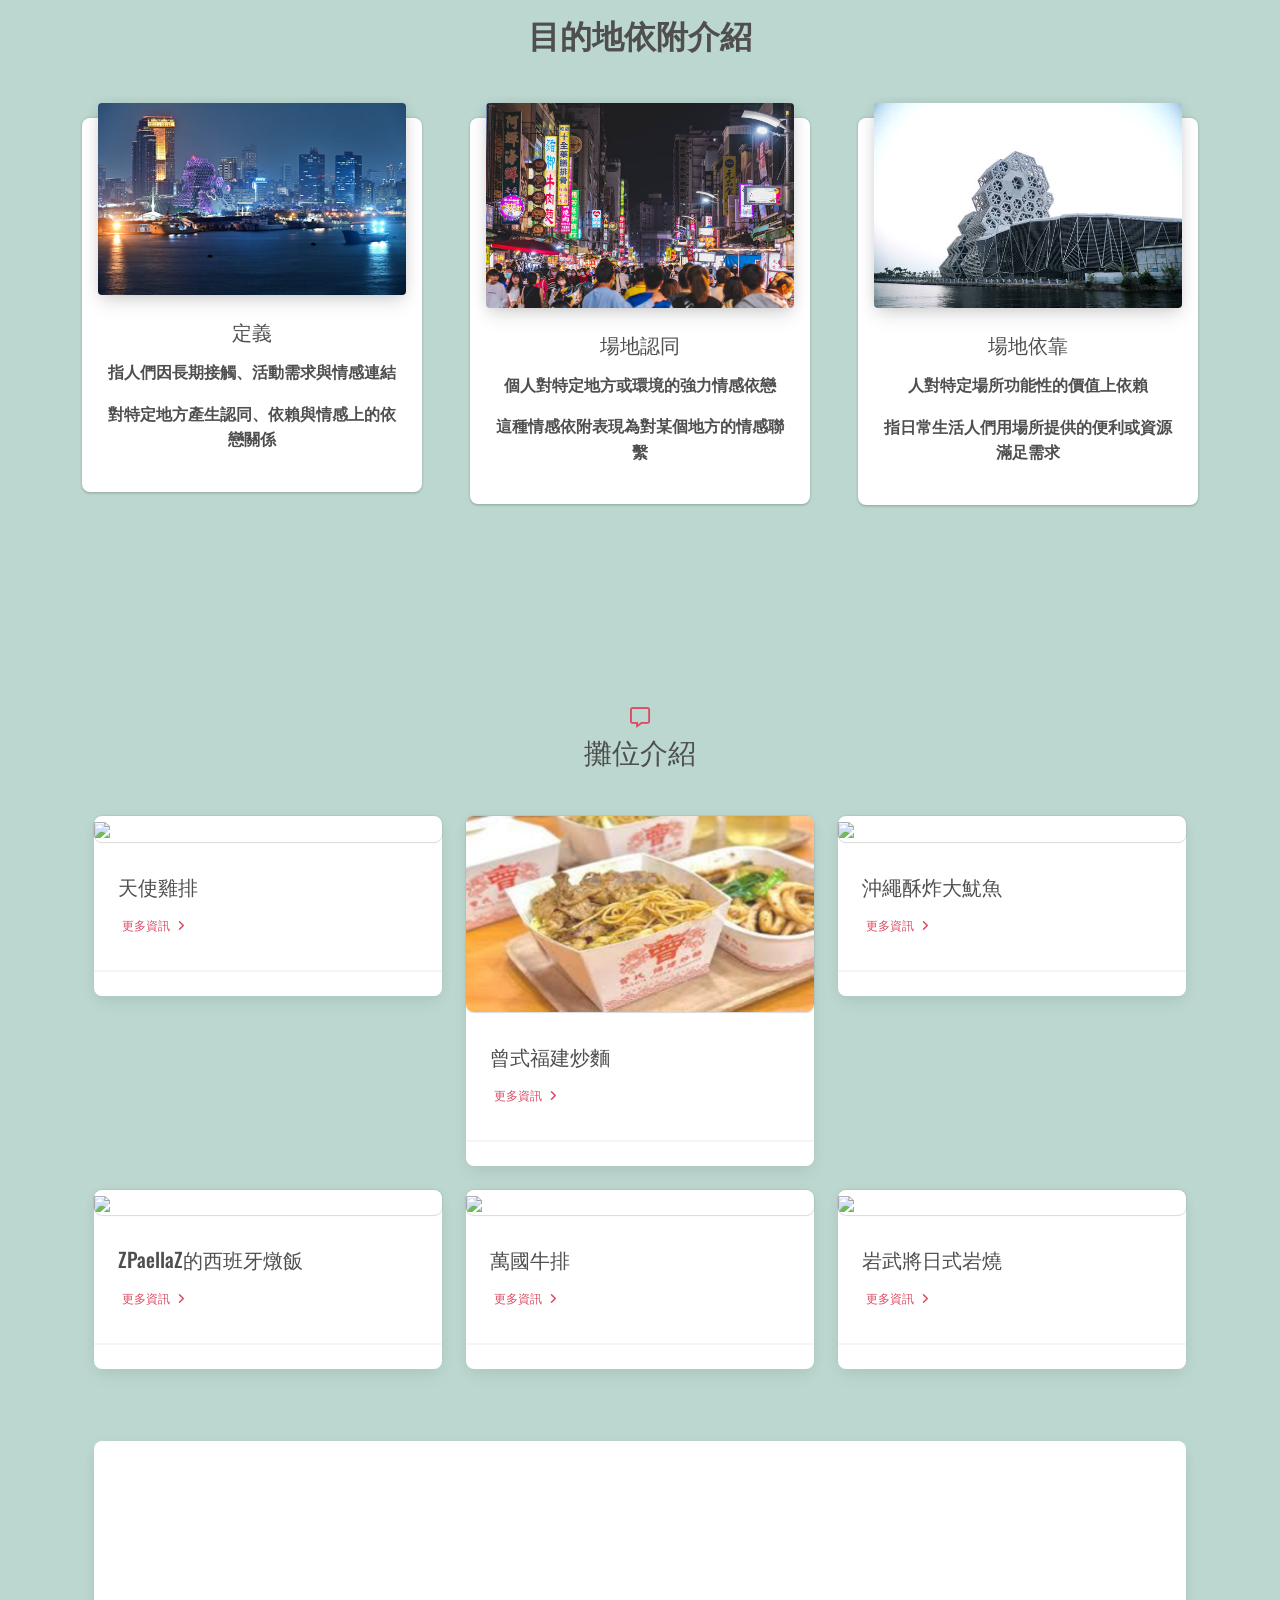
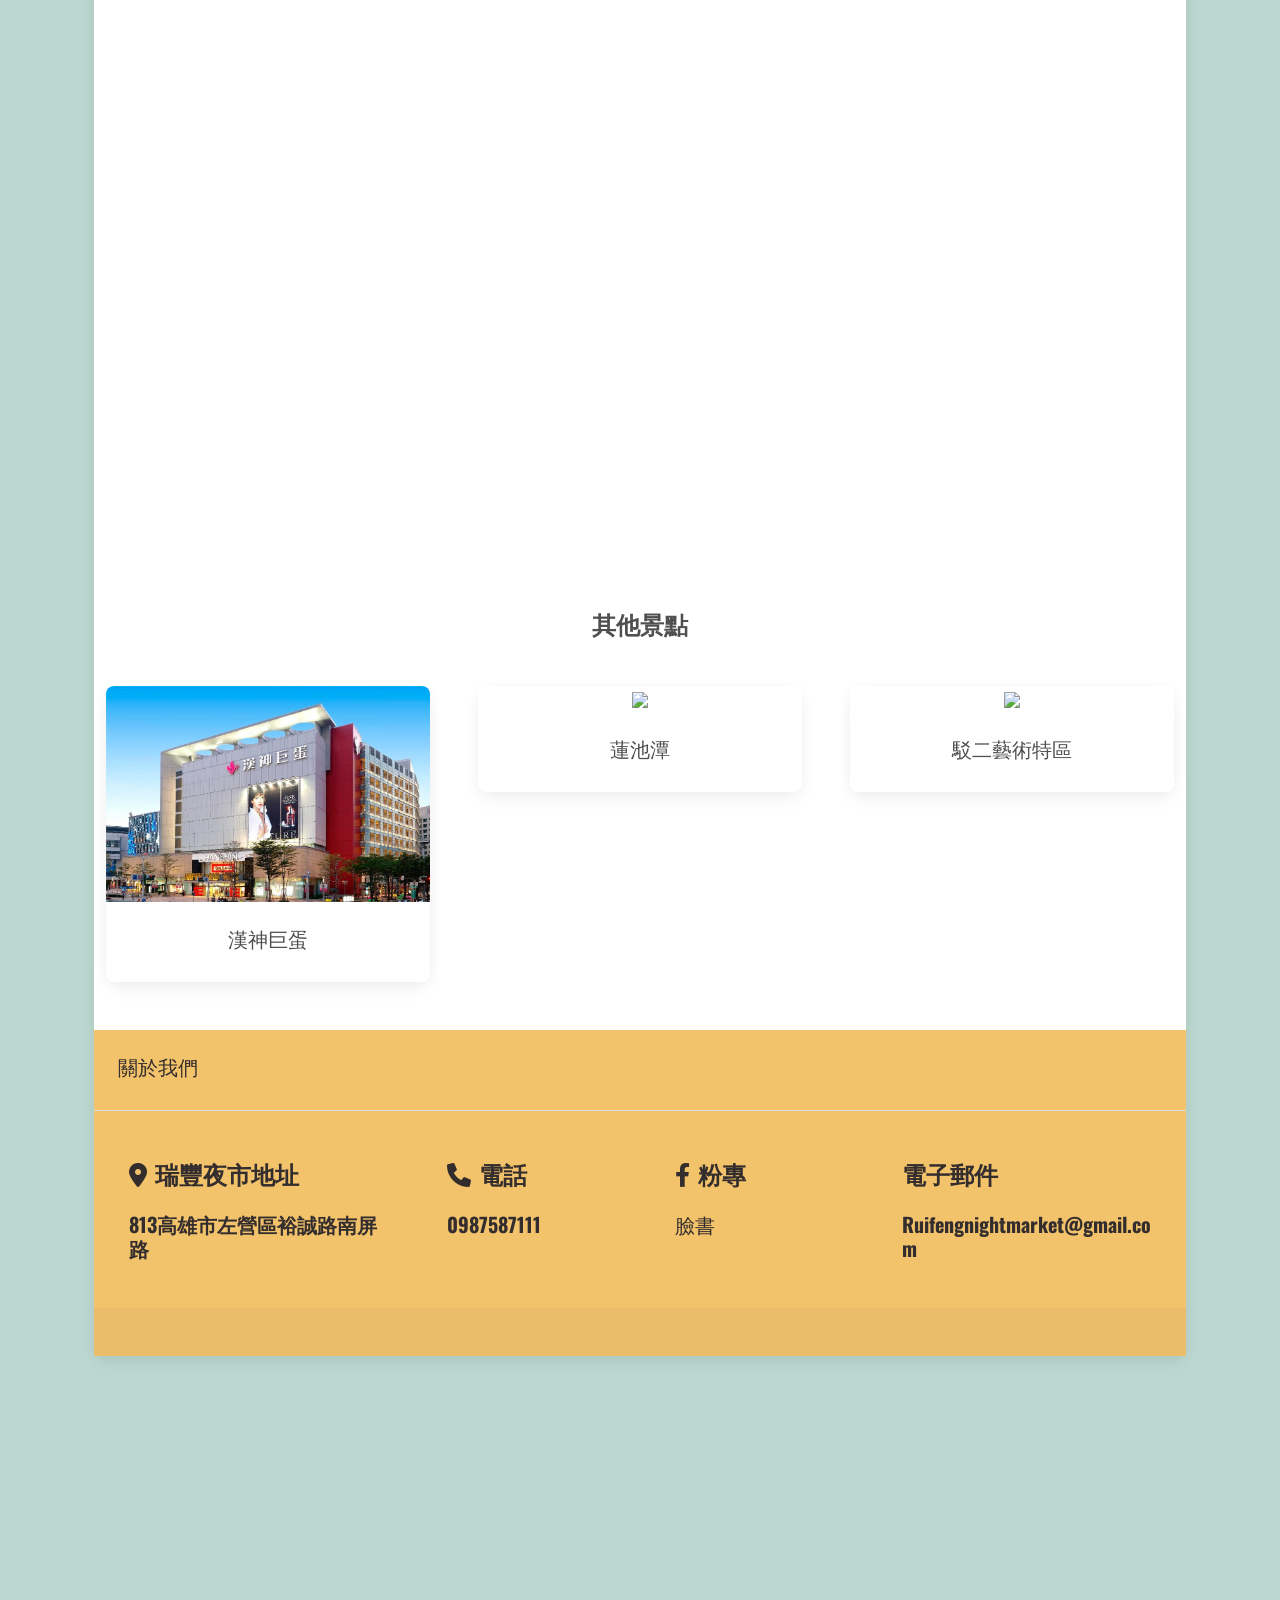
==== commit d2100ee5: "TH" ====
--- a/index.html
+++ b/index.html
@@ -115,7 +115,7 @@
 
     <!-- Background image -->
     <div id="intro" class="bg-image shadow-1-strong" style="
-                background-image: url(https://mydelicious.com.tw/wp-content/uploads/2024/03/PXL_20240308_092742496.MP_.jpg);
+                background-image: url(img/d07.jpeg);
                 height: 1050px;
                 ">
 
@@ -362,7 +362,7 @@
           <div class="col-md-6 col-lg-4 mb-4">
             <div class="card">
               <div class="bg-image hover-zoom shadow-1-strong rounded-5">
-                <img src="https://images.vocus.cc/52e21301-4e1d-4f60-b6b2-8f98913340b8.jpg" class="img-fluid" />
+                <img src="img/d09.jpg" class="img-fluid" />
                 <a href="#!">
                   <div class="mask" style="background-color: rgba(251, 251, 251, 0.15)"></div>
                 </a>
--- a/css/style.css
+++ b/css/style.css
@@ -13,191 +13,195 @@
 
 /* ------------------------------------------------------------------全域設定 */
 
-
-
-
-
-
-
-
-
-
-
-
-
-
-
-
-
-
-
-
-
-
-
-
-
-
-
-
-
-
-
-
-
-
-
-
-
-
-
-
-
-
-
-
-
-
-
-
-
-
-
-
-
-
-
-
-
-
-
-
-
-
-
-
-
-
-
-
-
-
-
-
-
-
-
-
-
-
-
-
-
-
-
-
-
-
-
-
-
-
-
-
-
-
-
-
-
-
-
-
-
-
-
-
-
-
-
-
-
-
-
-
-
-
-
-
-
-
-
-
-
-
-
-
-
-
-
-
-
-
-
-
-
-
-
-
-
-
-
-
-
-
-
-
-
-
-
-
-
-
-
-
-
-
-
-
-
-
-
-
-
-
-
-
-
-
-
-
-
-
-
-
-
-
-
-
-
-
-
-
-
-
-
-
-
-
-
-
-
+body {
+    font-family: "Oswald", sans-serif;
+    font-weight: 800;
+    background-color: #BBD7CF; /* 全頁底色 */
+}
+
+
+
+
+
+
+
+
+
+
+
+
+
+
+
+
+
+
+
+
+
+
+
+
+
+
+
+
+
+
+
+
+
+
+
+
+
+
+
+
+
+
+
+
+
+
+
+
+
+
+
+
+
+
+
+
+
+
+
+
+
+
+
+
+
+
+
+
+
+
+
+
+
+
+
+
+
+
+
+
+
+
+
+
+
+
+
+
+
+
+
+
+
+
+
+
+
+
+
+
+
+
+
+
+
+
+
+
+
+
+
+
+
+
+
+
+
+
+
+
+
+
+
+
+
+
+
+
+
+
+
+
+
+
+
+
+
+
+
+
+
+
+
+
+
+
+
+
+
+
+
+
+
+
+
+
+
+
+
+
+
+
+
+
+
+
+
+
+
+
+
+
+
+
+
+
+
+
+
+
+
+
+
+
+
+
+
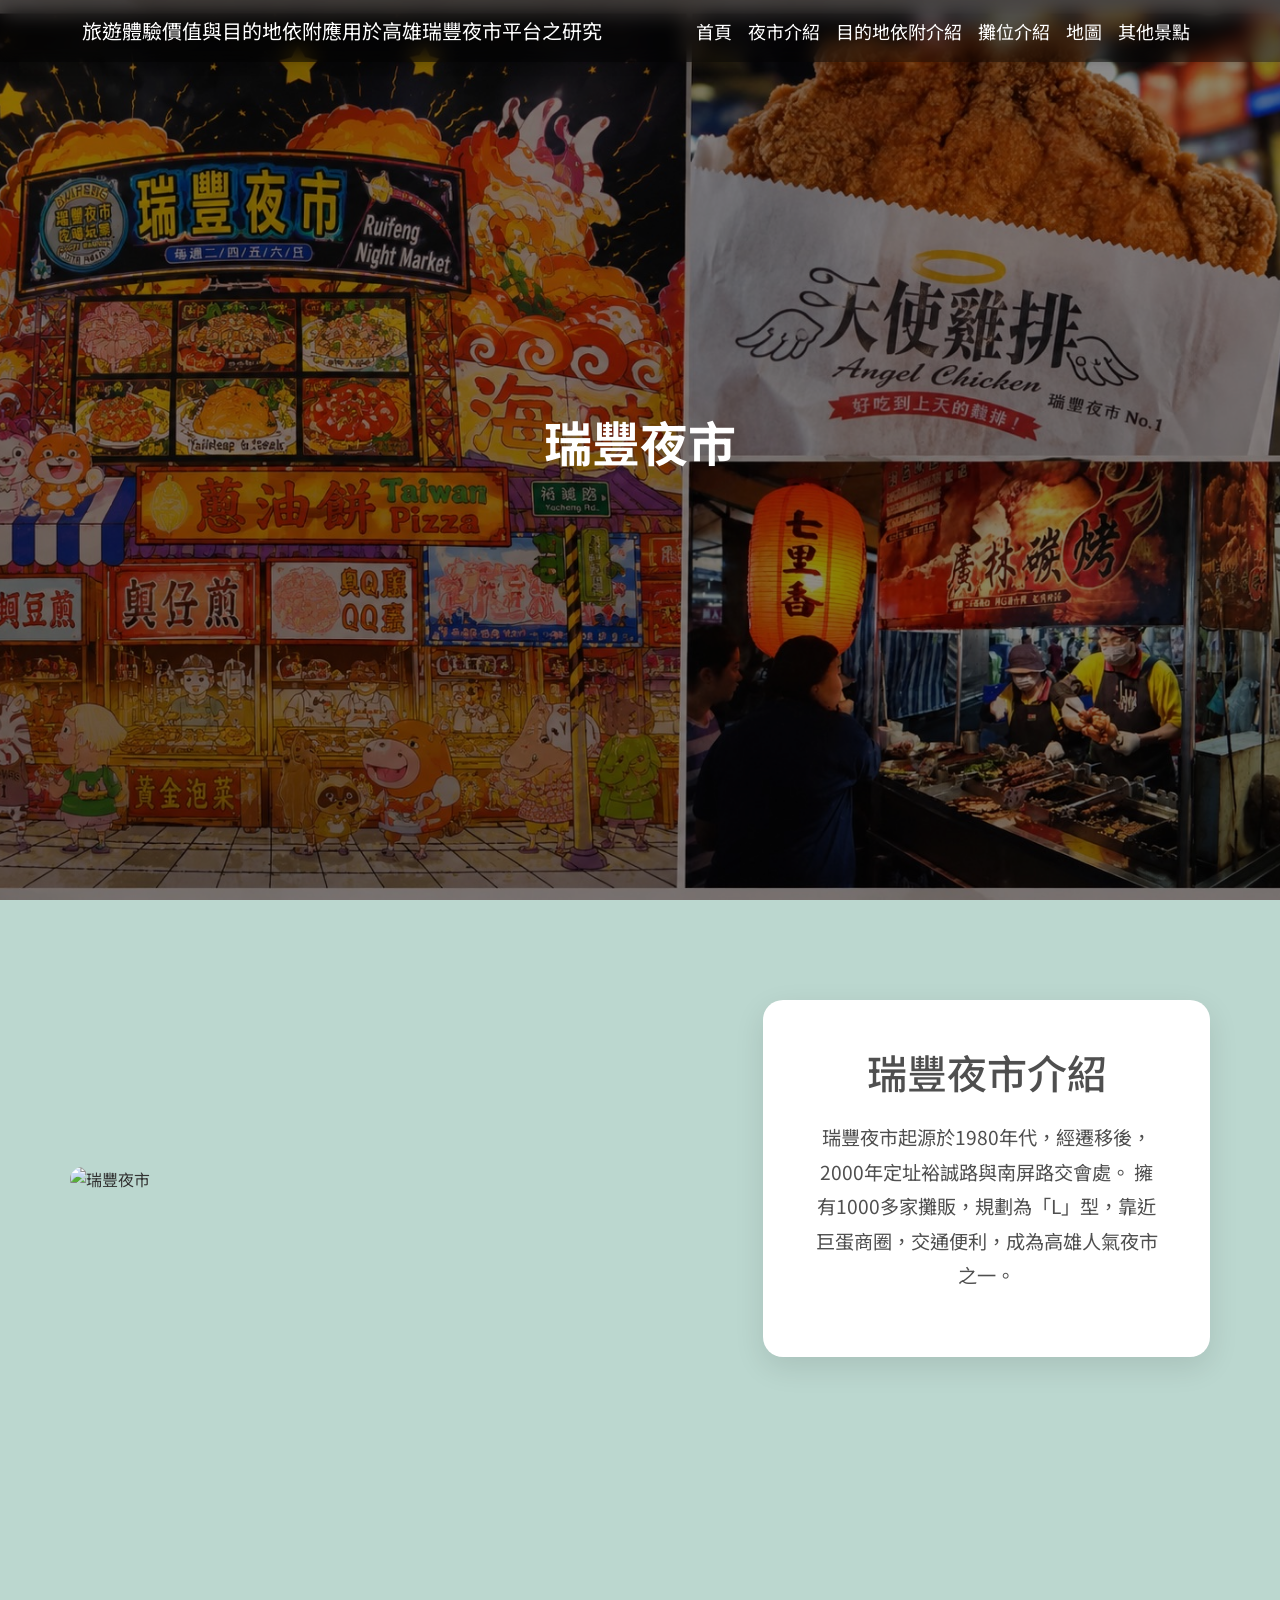
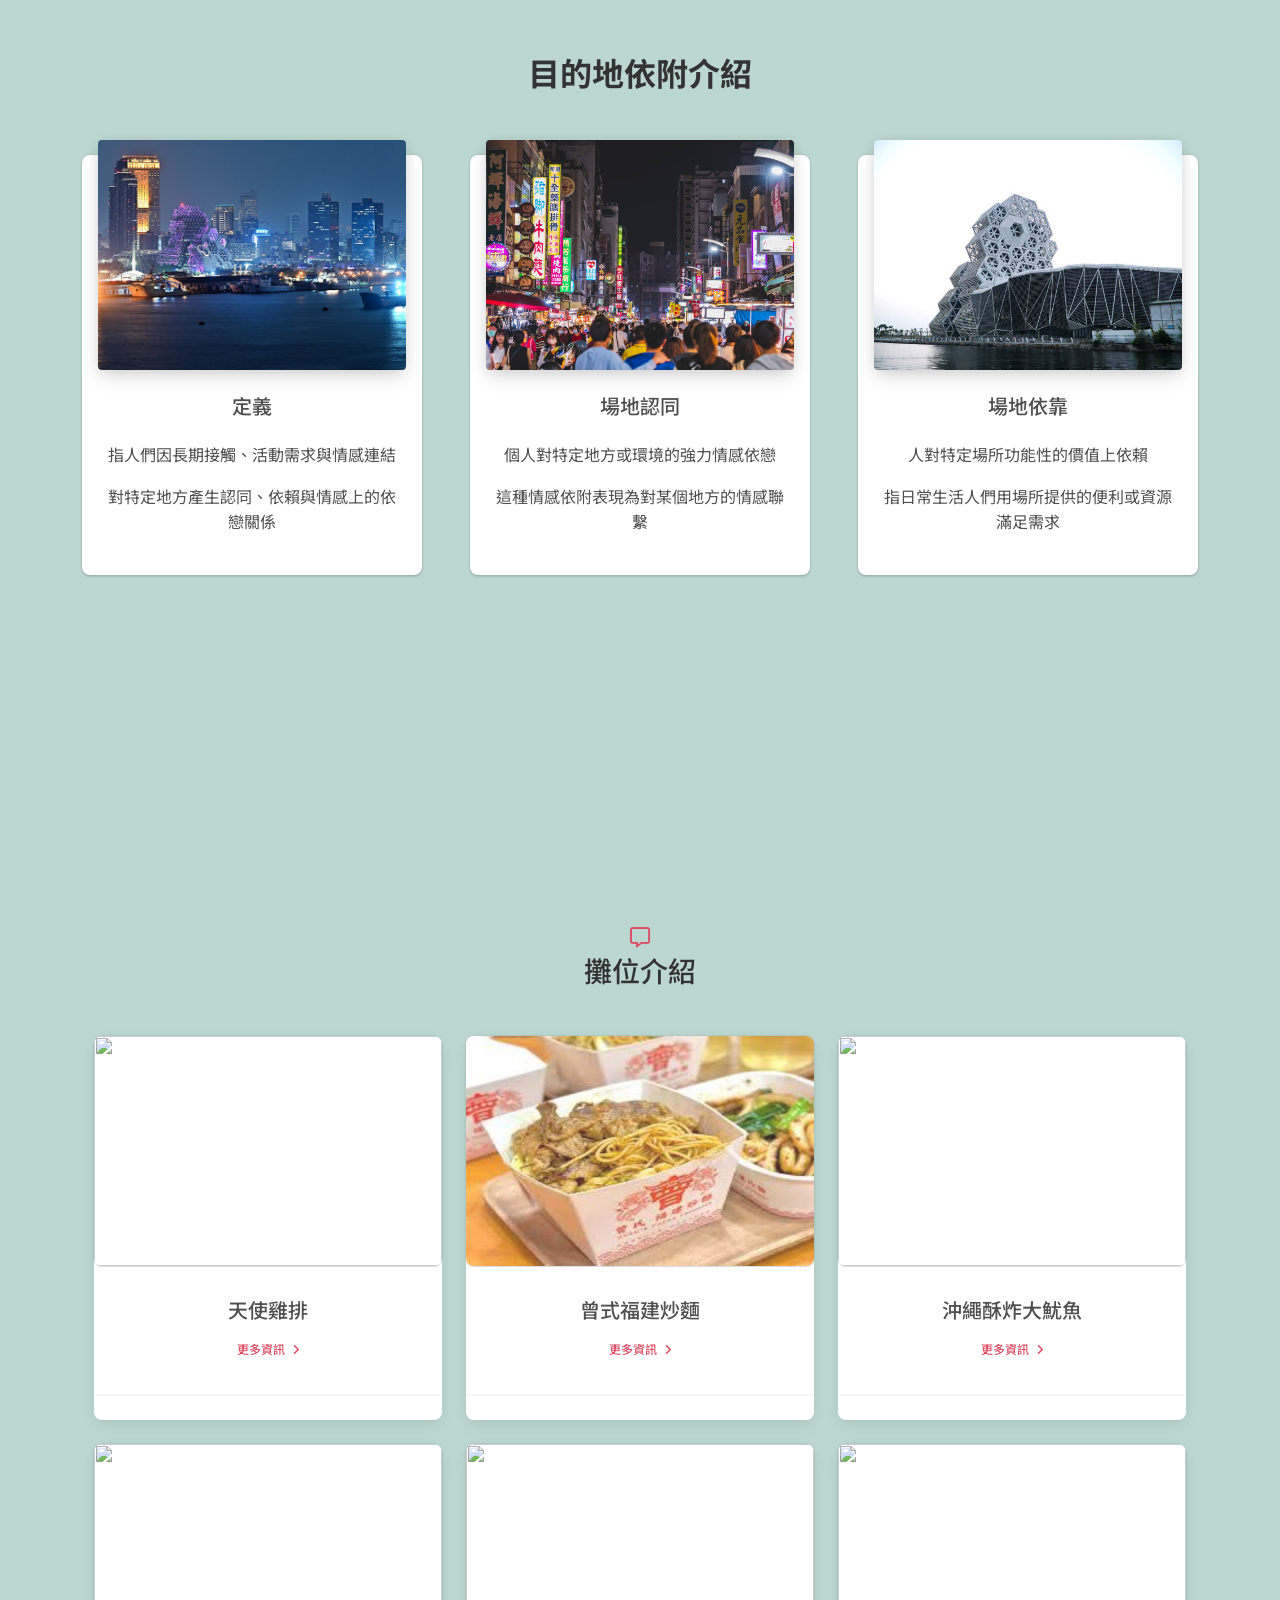
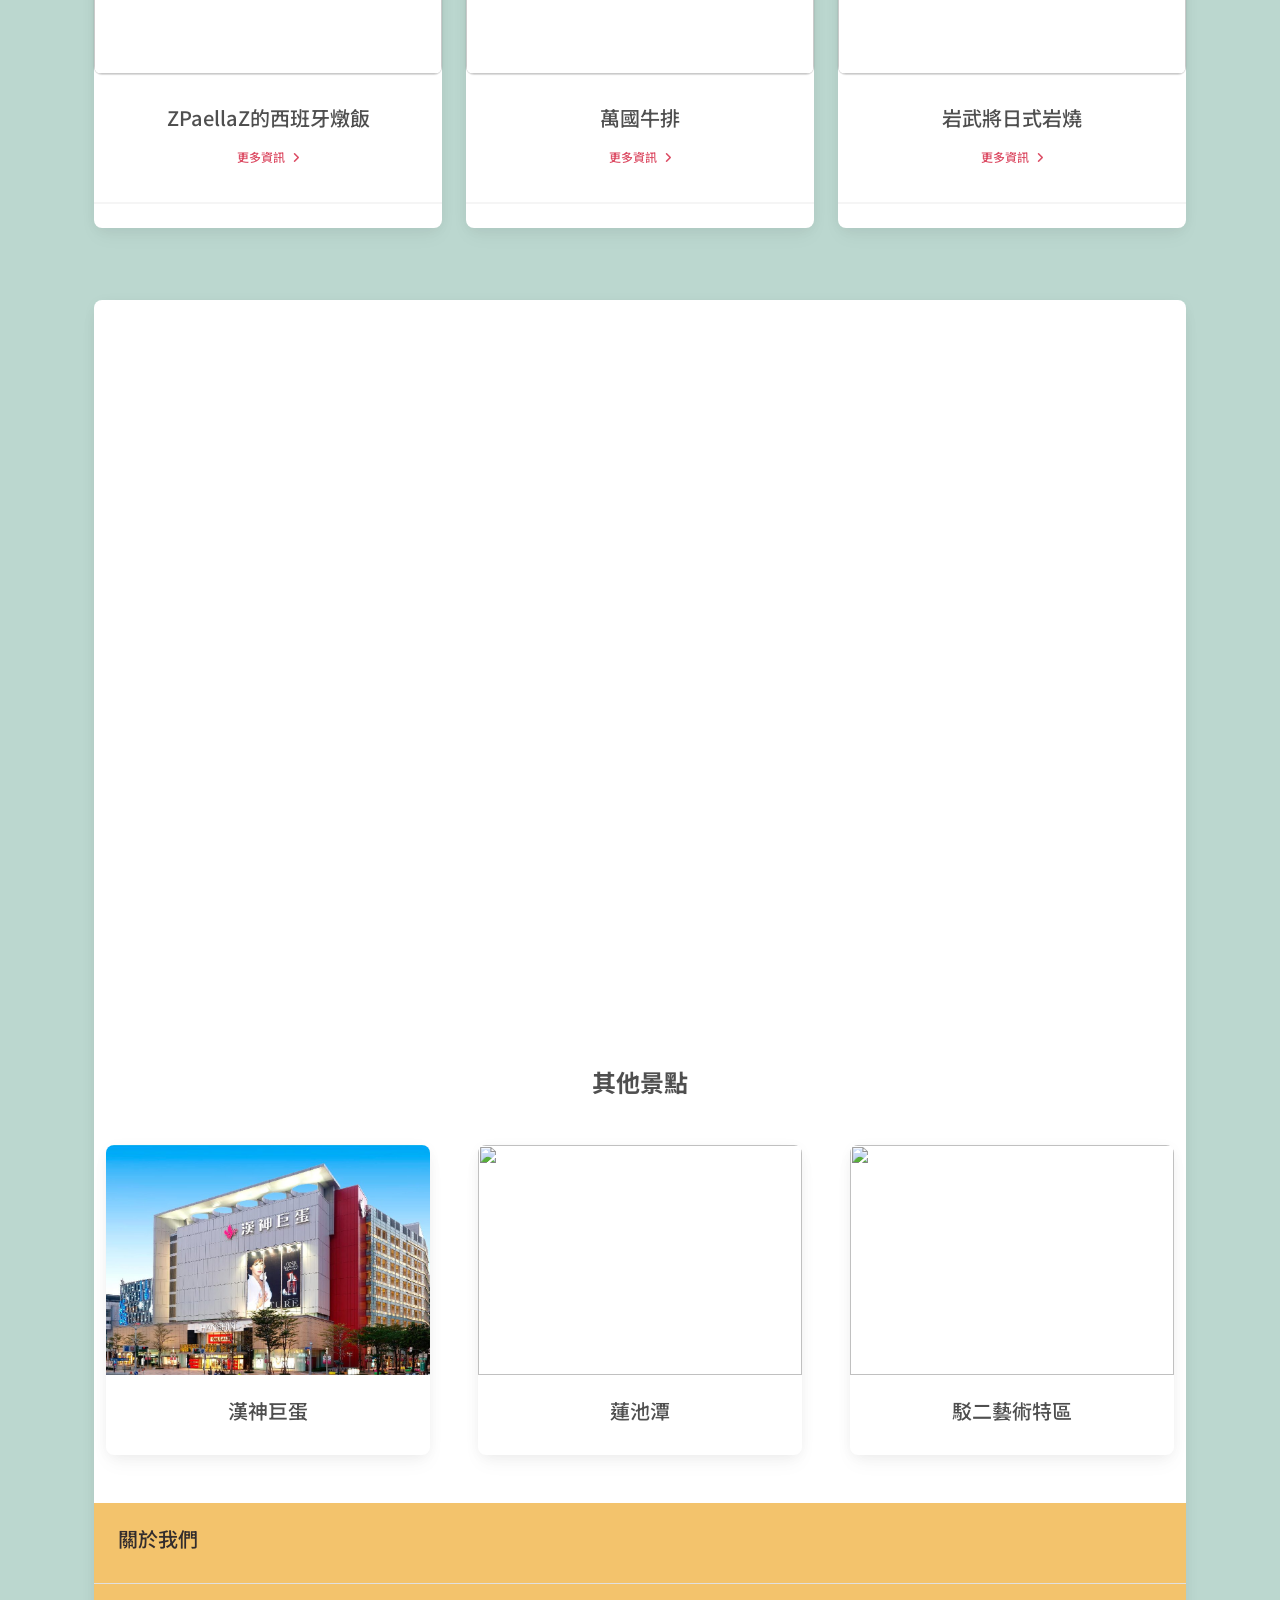
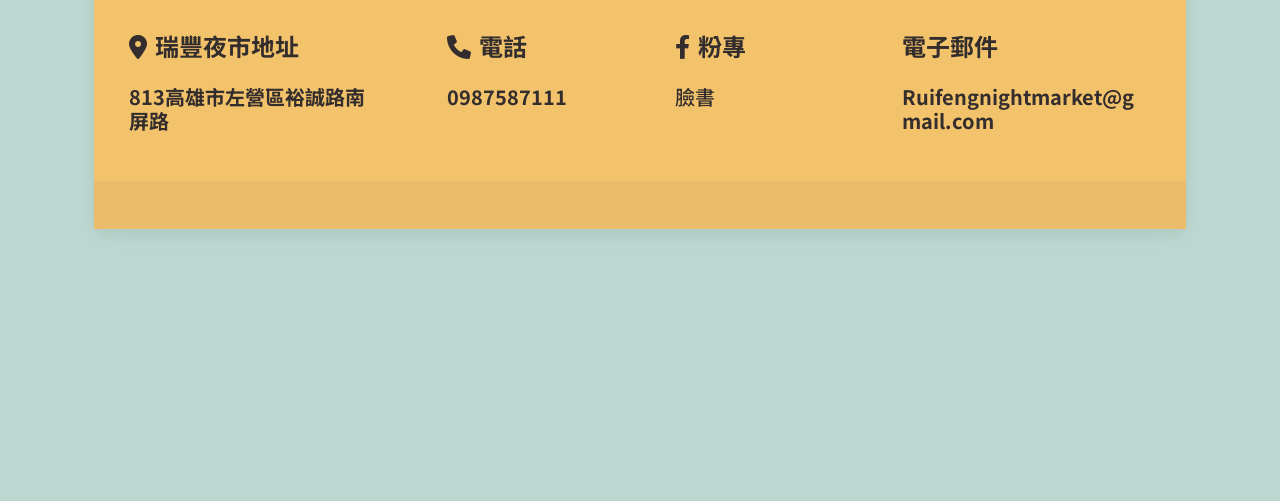
==== commit 11fc5aa5: "THH" ====
--- a/index.html
+++ b/index.html
@@ -43,149 +43,167 @@
     </style>
   </head>
 
+<!DOCTYPE html>
+<html lang="zh-TW">
+<head>
+  <meta charset="UTF-8" />
+  <meta name="viewport" content="width=device-width, initial-scale=1.0" />
+  <title>旅遊體驗價值與目的地依附應用於高雄瑞豐夜市平台之研究</title>
+
+  <!-- MDB icon & FontAwesome -->
+  <link rel="icon" href="img/mdb-favicon.ico" type="image/x-icon" />
+  <link rel="stylesheet" href="https://cdnjs.cloudflare.com/ajax/libs/font-awesome/6.0.0/css/all.min.css" />
+  
+  <!-- Google Fonts -->
+  <link href="https://fonts.googleapis.com/css2?family=Noto+Sans+TC:wght@300;400;500;700&display=swap" rel="stylesheet">
+
+  <!-- MDB CSS -->
+  <link rel="stylesheet" href="src/mdb/scss/mdb.pro.css" />
+  <link rel="stylesheet" href="plugins/css/all.min.css" />
+
+  <style>
+    /* 全站字體 & 顏色 */
+    body {
+      font-family: 'Noto Sans TC', sans-serif;
+      color: #333;
+      background: #BBD7CF;
+      margin: 0;
+      padding: 0;
+    }
+    a { text-decoration: none; }
+    a:hover { text-decoration: none; }
+
+    /* Navbar */
+    .navbar {
+      background: rgba(0,0,0,0.4) !important;
+      backdrop-filter: blur(10px);
+    }
+    .navbar .nav-link {
+      color: #fff !important;
+      font-size: 18px;
+    }
+    .navbar .nav-link:hover {
+      color: #FFB703 !important;
+    }
+
+    /* Hero 區塊 */
+    .hero-section{
+      background-image: url('img/d07.jpeg');
+      background-size: cover;
+      background-position: center;
+      height: 100vh;
+      position: relative;
+      display: flex;
+      align-items: center;
+      justify-content: center;
+      text-align: center;
+    }
+    .hero-section::before{
+      content: "";
+      position: absolute;
+      inset: 0;
+      background: rgba(0,0,0,0.45);
+    }
+    .hero-section .hero-text {
+      position: relative;
+      color: #fff;
+    }
+    .hero-section .hero-text h1 {
+      font-size: 3rem;
+      font-weight: 700;
+      margin-bottom: 1rem;
+    }
+    .hero-section .hero-text p {
+      font-size: 1.5rem;
+    }
+
+    /* 介紹區塊 */
+    .intro-section {
+      padding: 100px 0 50px;
+    }
+    .intro-img {
+      height: 500px;
+      object-fit: cover;
+      border-radius: 20px;
+      width: 100%;
+    }
+    .intro-card {
+      border: none;
+      border-radius: 20px;
+      height: 100%;
+      display: flex;
+      align-items: center;
+      box-shadow: 0 10px 30px rgba(0,0,0,0.1);
+      transition: transform .3s;
+    }
+    .intro-card:hover { transform: translateY(-10px); }
+    .intro-card .card-body h1 {
+      font-size: 2.5rem;
+    }
+    .intro-card .card-body p {
+      font-size: 1.2rem;
+      line-height: 1.8;
+    }
+
+
+
+
+    
+  </style>
+</head>
 <body>
-<!-- Main Navigation -->
-<header>
+
   <!-- Navbar -->
-  <nav class="navbar navbar-expand-lg navbar-dark"
-       style="background-color:#f3c36c">
+  <nav class="navbar navbar-expand-lg navbar-dark fixed-top">
     <div class="container">
-
-      <!-- Navbar brand -->
-      <a class="navbar-brand text-white" target="_blank"
-         href="https://mdbootstrap.com/docs/standard/">
-        <img src="" height="16" alt="" loading="lazy"
-             style="margin-top: -3px" />
-      </a>
-
-      <!-- Toggle button -->
-      <button class="navbar-toggler" type="button"
-              data-mdb-collapse-init
-              data-mdb-target="#navbarExample01"
-              aria-controls="navbarExample01"
-              aria-expanded="false"
-              aria-label="Toggle navigation">
-        <i class="fas fa-bars text-white"></i>
+      <a class="navbar-brand text-white" href="#">旅遊體驗價值與目的地依附應用於高雄瑞豐夜市平台之研究</a>
+      <button class="navbar-toggler" type="button" data-mdb-toggle="collapse" data-mdb-target="#navbarNav">
+        <i class="fas fa-bars"></i>
       </button>
-
-      <!-- Navbar content -->
-      <div class="collapse navbar-collapse" id="navbarExample01">
-        <ul class="navbar-nav me-auto mb-2 mb-lg-0">
-
-          <li class="nav-item active">
-            <a class="nav-link text-dark" aria-current="page" href="#intro">
-              首頁
-            </a>
-          </li>
-
-          <li class="nav-item">
-            <a class="nav-link text-dark" href="" target="_blank">
-              瑞豐夜市
-            </a>
-          </li>
-
-          <li class="nav-item">
-            <a class="nav-link text-dark" href="" target="_blank">
-              攤位介紹
-            </a>
-          </li>
-
-          <li class="nav-item">
-            <a class="nav-link text-dark"
-               href="https://www.google.com/maps?q=瑞豐夜市"
-               target="_blank">
-              地圖
-            </a>
-          </li>
-          <li class="nav-item">
-            <a class="nav-link text-dark"
-               href="https://www.google.com/maps?q=瑞豐夜市"
-               target="_blank">
-              其他景點
-            </a>
-          </li>
-
+      <div class="collapse navbar-collapse" id="navbarNav">
+        <ul class="navbar-nav ms-auto">
+          <li class="nav-item"><a class="nav-link" href="#intro">首頁</a></li>
+          <li class="nav-item"><a class="nav-link" href="#market">夜市介紹</a></li>
+            <li class="nav-item"><a class="nav-link" href="#rntx">目的地依附介紹</a></li>
+          <li class="nav-item"><a class="nav-link" href="#TH">攤位介紹<a></li>
+          <li class="nav-item"><a class="nav-link" href="#map">地圖</a></li>
+          <li class="nav-item"><a class="nav-link" href="#attractions">其他景點</a></li>
         </ul>
       </div>
     </div>
   </nav>
-</header>
-
-
-
-    <!-- Background image -->
-    <div id="intro" class="bg-image shadow-1-strong" style="
-                background-image: url(img/d07.jpeg);
-                height: 1050px;
-                ">
-
-        <div class="
-                    container
-                    d-flex
-                    align-items-center
-                    justify-content-center
-                    text-center
-                    h-100
-                    ">
-          <div class="text-white">
-            <h2 class="mb-3">旅遊體驗價值與目的地依附應用於高雄瑞豐夜市平台之研究</h>
-          </div>
-        </div>
-      </div>
+
+  <!-- Hero Section -->
+  <section class="hero-section" id="intro">
+    <div class="hero-text">
+      <h1>瑞豐夜市</h1>
+      <p></p>
     </div>
-    <!-- Background image -->
-  </header>
-  <!--Main Navigation-->
-
-
-  <!--Section: Design Block-->
-  <section class="mb-8">
-    <style>
-      .cascading-left {
-        margin-left: -50px;
-      }
-
-      @media (max-width: 991.98px) {
-        .cascading-left {
-          margin-left: 0;
-        }
-      }
-
-      .custom-height {
-        height: 350px;
-      }
-
-      @media (max-width: 500px) {
-        .custom-height {
-          height: 650px;
-        }
-      }
-
-      .custom-mt {
-        margin-top: -240px;
-      }
-
-      @media (max-width: 500px) {
-        .custom-mt {
-          margin-top: -420px;
-        }
-      }
-    </style>
-    <div class="custom-height" style="background-color: #fbac98;">
-
+  </section>
+
+  <!-- 瑞豐夜市介紹 -->
+  <section class="intro-section container" id="market">
+    <div class="row g-5 align-items-center">
+      <div class="col-lg-7">
+        <img src="https://i.epochtimes.com/assets/uploads/2022/01/id13536586-536099-450x300.jpg" alt="瑞豐夜市" class="intro-img">
+      </div>
+      <div class="col-lg-5 d-flex">
+        <div class="card intro-card p-4">
+          <div class="card-body">
+            <h1 class="mb-4">瑞豐夜市介紹</h1>
+            <p>
+              瑞豐夜市起源於1980年代，經遷移後，2000年定址裕誠路與南屏路交會處。
+              擁有1000多家攤販，規劃為「L」型，靠近巨蛋商圈，交通便利，成為高雄人氣夜市之一。
+            </p>
+          </div>
+        </div>
+      </div>
     </div>
-    <div class="container custom-mt">
-      <div class="row g-0 align-items-center">
-        <div class="col-lg-7 mb-4 mb-lg-0">
-          <img src="https://i.epochtimes.com/assets/uploads/2022/01/id13536586-536099-450x300.jpg" class="w-100 rounded-6" alt="Italian city" />
-        </div>
-        <div class="col-lg-5">
-          <div class="card cascading-left rounded-6 shadow-5">
-            <div class="card-body px-4 p-4 p-md-5 p-lg-4 p-xl-5">
-              <h1 class="mb-4">瑞豐夜市介紹</h1>
-              <p class="text-muted mb-4">瑞豐夜市起源於1980年代，經遷移後，2000年定址裕誠路與南屏路交會處
-                擁有1000多家攤販，規劃為「L」型，靠近巨蛋商圈，交通便利，成為高雄人氣夜市之一 <span class="d-none d-xl-inline"></span></p>
-
+  </section>
+
+  <!-- 目的地依附 -->
+  <section class="container my-5">
+   
 
 
 
@@ -203,6 +221,7 @@
 <div class="container my-5 py-5">
 
   <!-- Section: Design Block -->
+   <section class="intro-section container" id="rntx"></section>
   <section class="mb-10 text-center">
     <h2 class="fw-bold mb-7 text-center">目的地依附介紹</h2>
 
@@ -338,6 +357,7 @@
       <section class="mt-4 mb-4">
 
         <div class="text-center">
+          <section class="intro-section container" id="TH"></section>
           <i class="far fa-comment-alt fa-lg mb-3 text-danger"></i>
           <h3 class="mb-5">攤位介紹</h3>
         </div>
--- a/css/style.css
+++ b/css/style.css
@@ -23,185 +23,202 @@
 
 
 
-
-
-
-
-
-
-
-
-
-
-
-
-
-
-
-
-
-
-
-
-
-
-
-
-
-
-
-
-
-
-
-
-
-
-
-
-
-
-
-
-
-
-
-
-
-
-
-
-
-
-
-
-
-
-
-
-
-
-
-
-
-
-
-
-
-
-
-
-
-
-
-
-
-
-
-
-
-
-
-
-
-
-
-
-
-
-
-
-
-
-
-
-
-
-
-
-
-
-
-
-
-
-
-
-
-
-
-
-
-
-
-
-
-
-
-
-
-
-
-
-
-
-
-
-
-
-
-
-
-
-
-
-
-
-
-
-
-
-
-
-
-
-
-
-
-
-
-
-
-
-
-
-
-
-
-
-
-
-
-
-
-
-
-
-
-
-
-
-
-
-
-
-
-
-
-
-
-
-
-
-
-
+.row.gx-lg-5 {
+    align-items: stretch;
+}
+
+.card {
+    height: 100%;
+}
+
+.card-body {
+    display: flex;
+    flex-direction: column;
+    justify-content: flex-start;
+    text-align: center;
+}
+
+
+
+
+
+
+.card img {
+    width: 100%;
+    height: 230px;
+    object-fit: cover;
+}
+
+
+
+
+
+
+
+
+
+
+
+
+
+
+
+
+
+
+
+
+
+
+
+
+
+
+
+
+
+
+
+
+
+
+
+
+
+
+
+
+
+
+
+
+
+
+
+
+
+
+
+
+
+
+
+
+
+
+
+
+
+
+
+
+
+
+
+
+
+
+
+
+
+
+
+
+
+
+
+
+
+
+
+
+
+
+
+
+
+
+
+
+
+
+
+
+
+
+
+
+
+
+
+
+
+
+
+
+
+
+
+
+
+
+
+
+
+
+
+
+
+
+
+
+
+
+
+
+
+
+
+
+
+
+
+
+
+
+
+
+
+
+
+
+
+
+
+
+
+
+
+
+
+
+
+
+
+
+
+
+
+
+
+
+
+
+
+
+
+
+
+
+
+
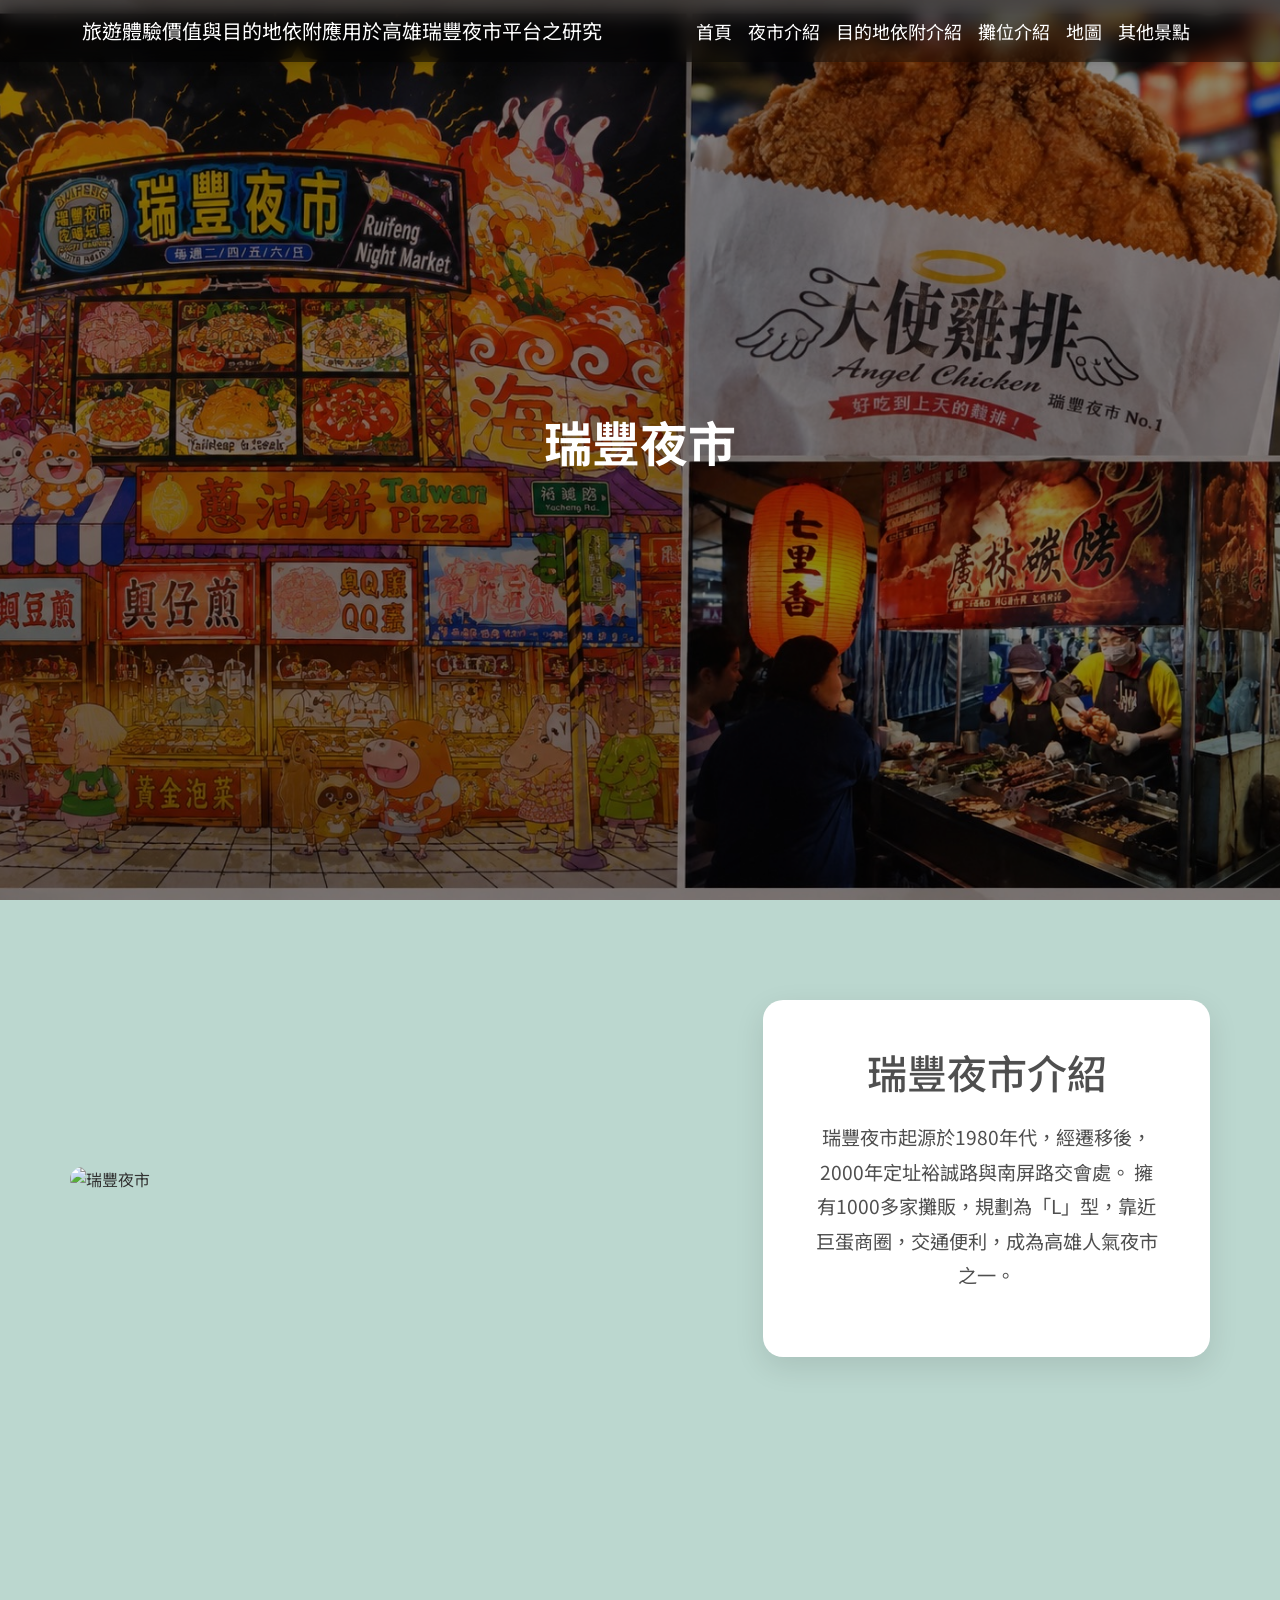
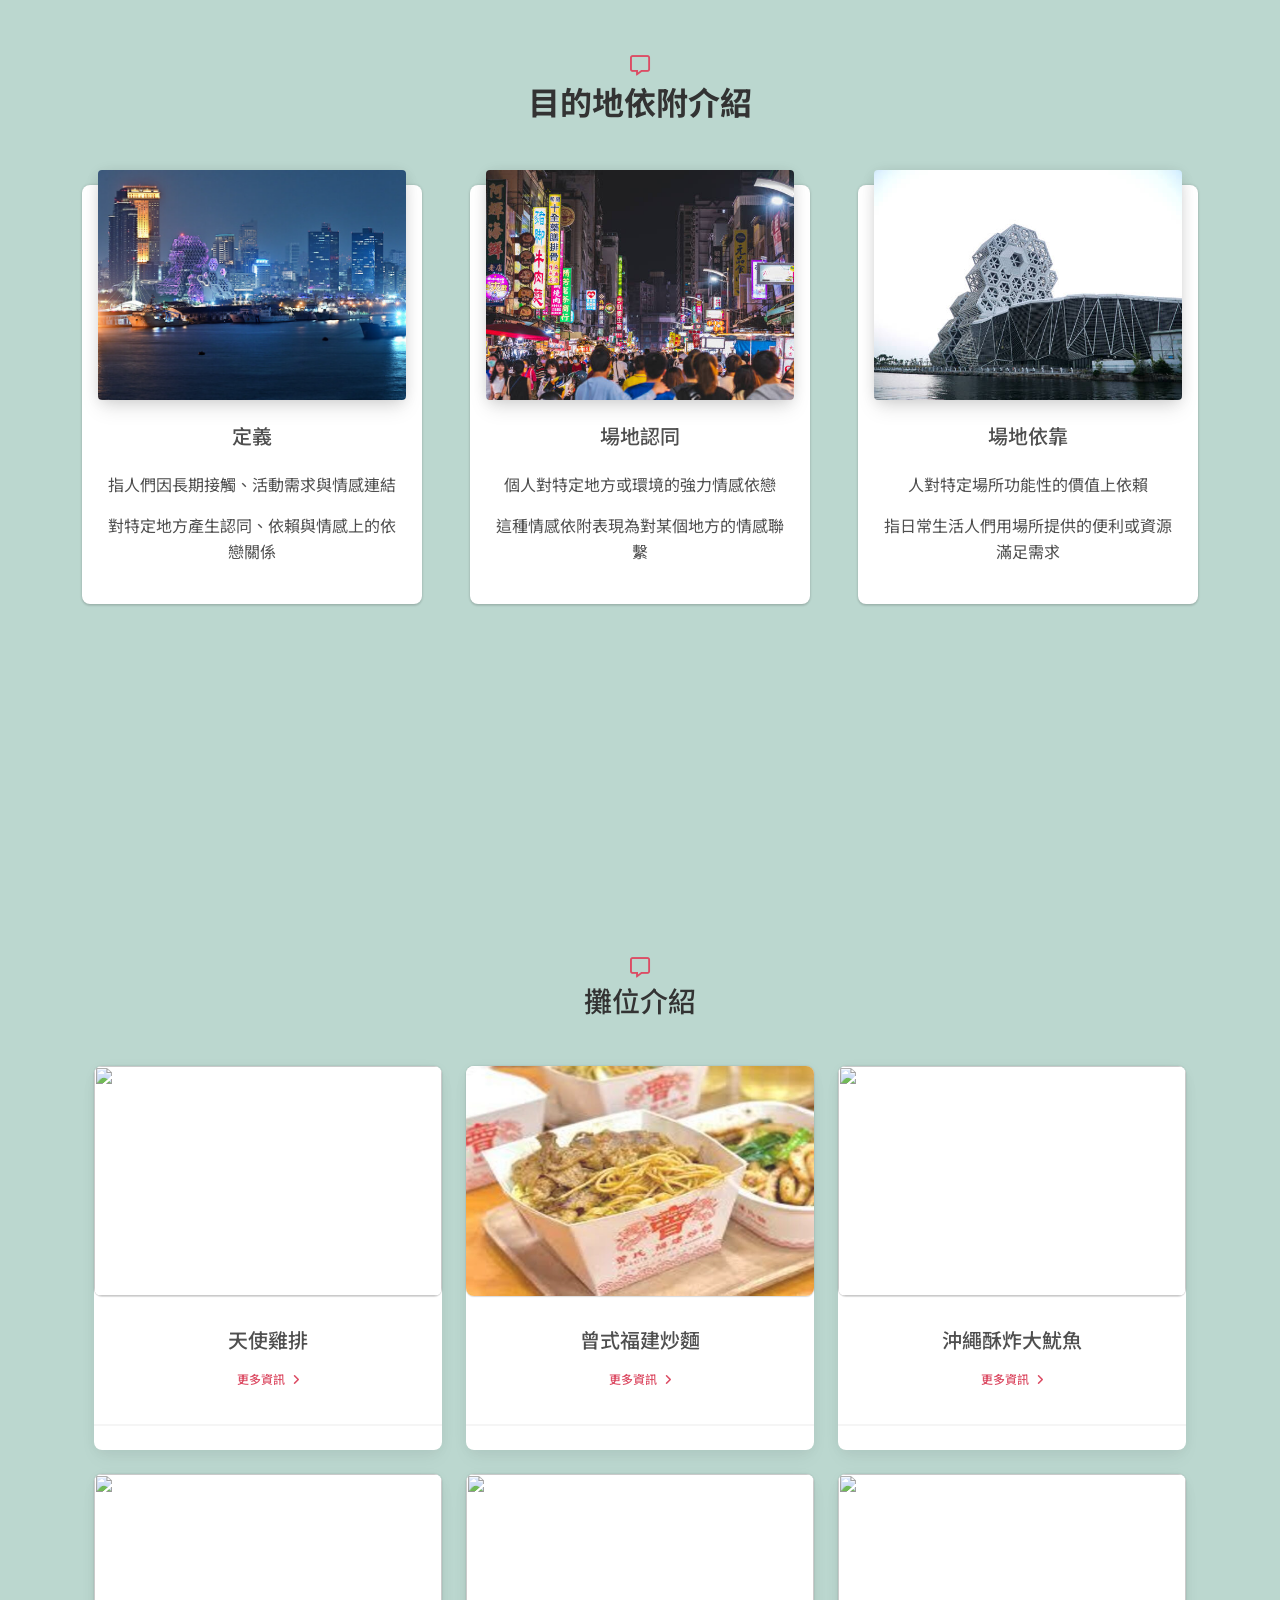
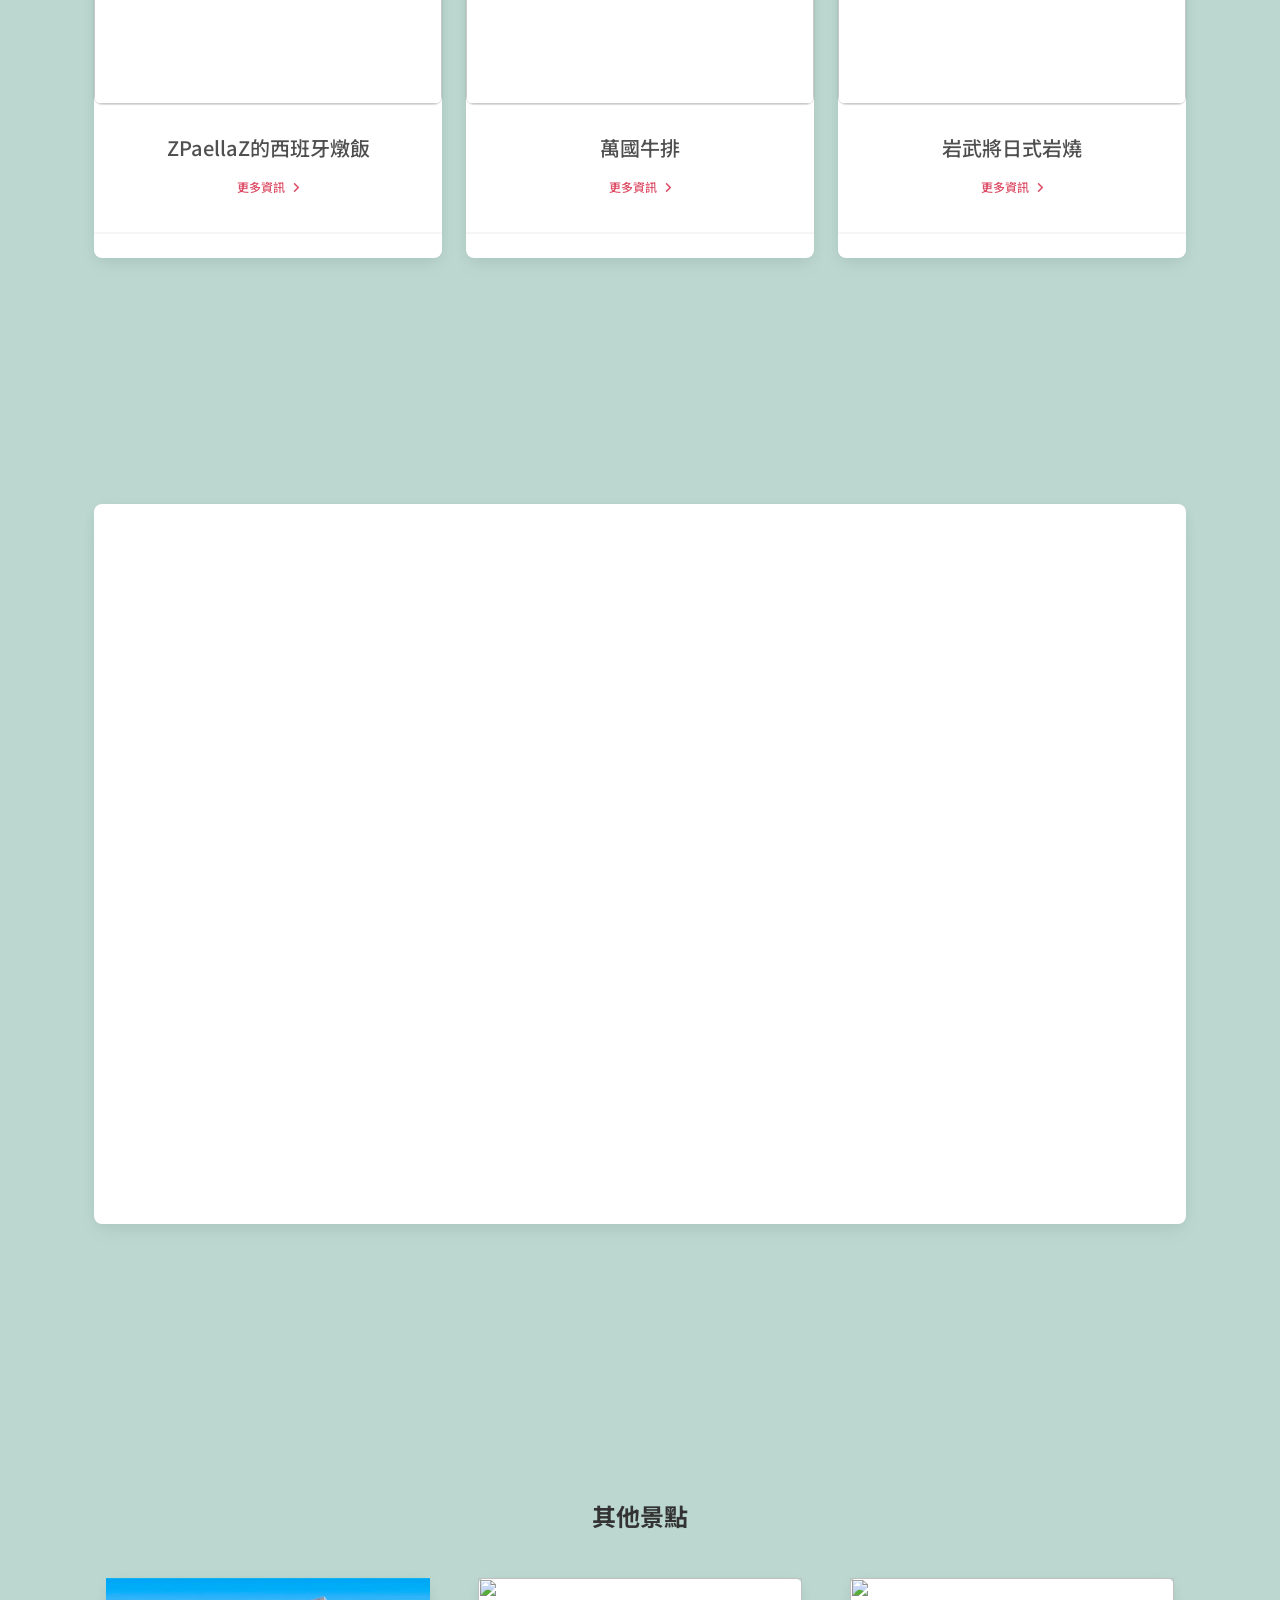
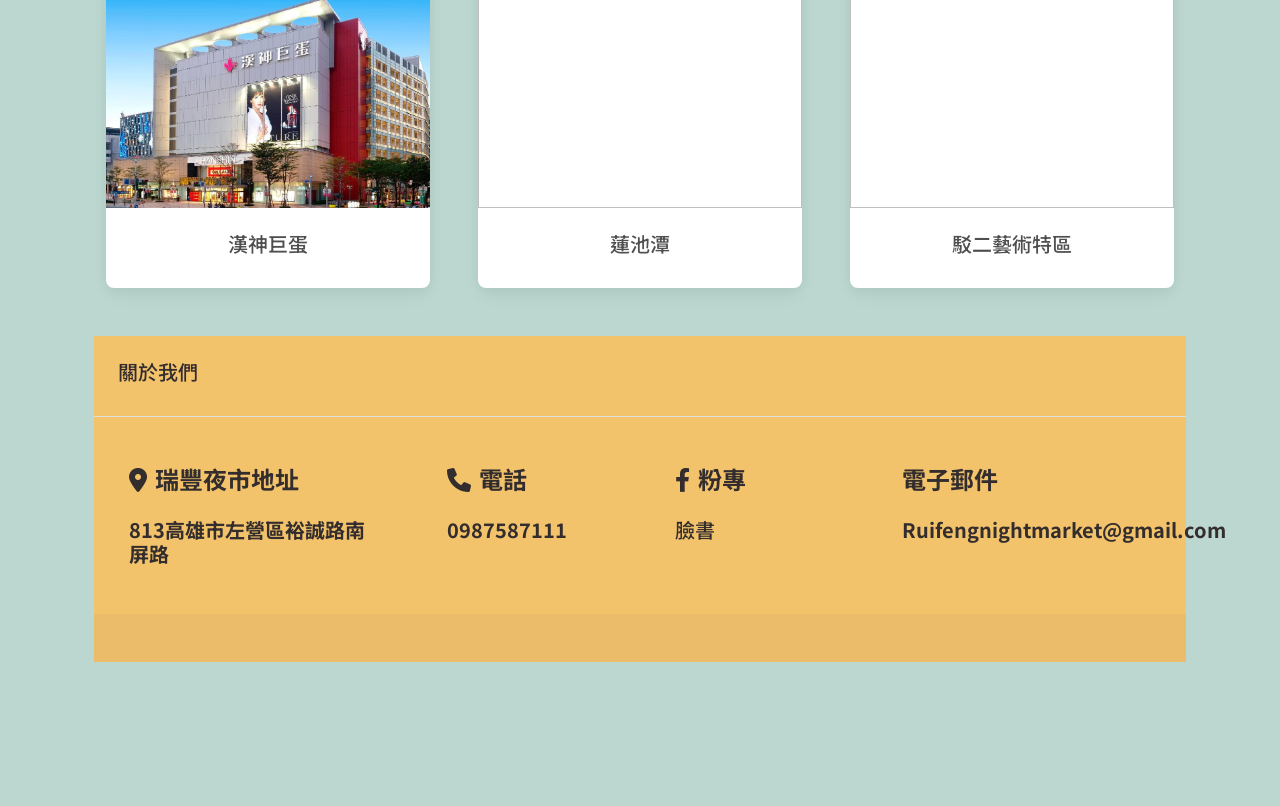
==== commit 6f1758c2: "FUT" ====
--- a/index.html
+++ b/index.html
@@ -164,10 +164,10 @@
         <ul class="navbar-nav ms-auto">
           <li class="nav-item"><a class="nav-link" href="#intro">首頁</a></li>
           <li class="nav-item"><a class="nav-link" href="#market">夜市介紹</a></li>
-            <li class="nav-item"><a class="nav-link" href="#rntx">目的地依附介紹</a></li>
+          <li class="nav-item"><a class="nav-link" href="#rntx">目的地依附介紹</a></li>
           <li class="nav-item"><a class="nav-link" href="#TH">攤位介紹<a></li>
-          <li class="nav-item"><a class="nav-link" href="#map">地圖</a></li>
-          <li class="nav-item"><a class="nav-link" href="#attractions">其他景點</a></li>
+          <li class="nav-item"><a class="nav-link" href="#Map">地圖</a></li>
+          <li class="nav-item"><a class="nav-link" href="FUT">其他景點</a></li>
         </ul>
       </div>
     </div>
@@ -223,6 +223,7 @@
   <!-- Section: Design Block -->
    <section class="intro-section container" id="rntx"></section>
   <section class="mb-10 text-center">
+          <i class="far fa-comment-alt fa-lg mb-3 text-danger"></i>
     <h2 class="fw-bold mb-7 text-center">目的地依附介紹</h2>
 
     <div class="row gx-lg-5">
@@ -521,7 +522,7 @@
 <!-- Container for demo purpose -->
 
 <!-- 定位 -->
-
+ <section class="intro-section container" id="Map"></section>
 <div class="container my-4 py-4">
 
   <section class="mb-10">
@@ -559,117 +560,55 @@
 <!-- 定位 -->
 
 
-
-
-
-
-
-
-
-
-
-
-
-
-
-
-
-
-  <!--Main layout-->
-<main class="my-5">
+  </div>
+</section>
+<!-- 定位 -->
+ 
+<!-- 其他景點 -->
+<main class="content-section my-5">
+   <section class="intro-section container" id="FUT"></section>
   <div class="container">
-    <!--Section: Posts-->
+
     <section class="text-center">
       <h4 class="mb-5"><strong>其他景點</strong></h4>
 
-
       <div class="row g-4 g-lg-5">
+
+        <!-- 卡片1 -->
         <div class="col-lg-4 col-md-12">
           <div class="card">
-            <div
-                 class="bg-image hover-overlay" data-mdb-ripple-init
-                 data-mdb-ripple-color="light"
-                 >
-              <img
-                   src="img/d03.jpg"
-                   class="img-fluid"
-                   />
-              <a href="#!">
-                <div
-                     class="mask"
-                     style="background-color: rgba(251, 251, 251, 0.15)"
-                     ></div>
-              </a>
-            </div>
+            <img src="img/d03.jpg" class="img-fluid">
             <div class="card-body">
               <h5 class="card-title">漢神巨蛋</h5>
-              <p class="card-text">
-
-              </p>
-
-            </div>
-          </div>
-        </div>
-
+            </div>
+          </div>
+        </div>
+
+        <!-- 卡片2 -->
         <div class="col-lg-4 col-md-6">
           <div class="card">
-            <div
-                 class="bg-image hover-overlay" data-mdb-ripple-init
-                 data-mdb-ripple-color="light"
-                 >
-              <img
-                   src="https://upload.wikimedia.org/wikipedia/commons/8/83/Lotus_Pond%2C_Kaohsiung.jpg"
-                   class="img-fluid"
-                   />
-              <a href="#!">
-                <div
-                     class="mask"
-                     style="background-color: rgba(251, 251, 251, 0.15)"
-                     ></div>
-              </a>
-            </div>
+            <img src="https://upload.wikimedia.org/wikipedia/commons/8/83/Lotus_Pond%2C_Kaohsiung.jpg" class="img-fluid">
             <div class="card-body">
               <h5 class="card-title">蓮池潭</h5>
-              <p class="card-text">
-
-              </p>
-
-            </div>
-          </div>
-        </div>
-
+            </div>
+          </div>
+        </div>
+
+        <!-- 卡片3 -->
         <div class="col-lg-4 col-md-6">
           <div class="card">
-            <div
-                 class="bg-image hover-overlay" data-mdb-ripple-init
-                 data-mdb-ripple-color="light"
-                 >
-              <img
-                   src="https://khh.travel/content/images/Attractions/55815/640x480_attractions-image-pc5_5sgz1ukobpnm-phu0a.jpg"
-                   class="img-fluid"
-                   />
-              <a href="#!">
-                <div
-                     class="mask"
-                     style="background-color: rgba(251, 251, 251, 0.15)"
-                     ></div>
-              </a>
-            </div>
+            <img src="https://khh.travel/content/images/Attractions/55815/640x480_attractions-image-pc5_5sgz1ukobpnm-phu0a.jpg" class="img-fluid">
             <div class="card-body">
               <h5 class="card-title">駁二藝術特區</h5>
-              <p class="card-text">
-
-              </p>
-
-            </div>
-          </div>
+            </div>
+          </div>
+        </div>
 
       </div>
     </section>
-    <!--Section: Posts-->
+
   </div>
 </main>
-<!--Main layout-->
 
 
 
